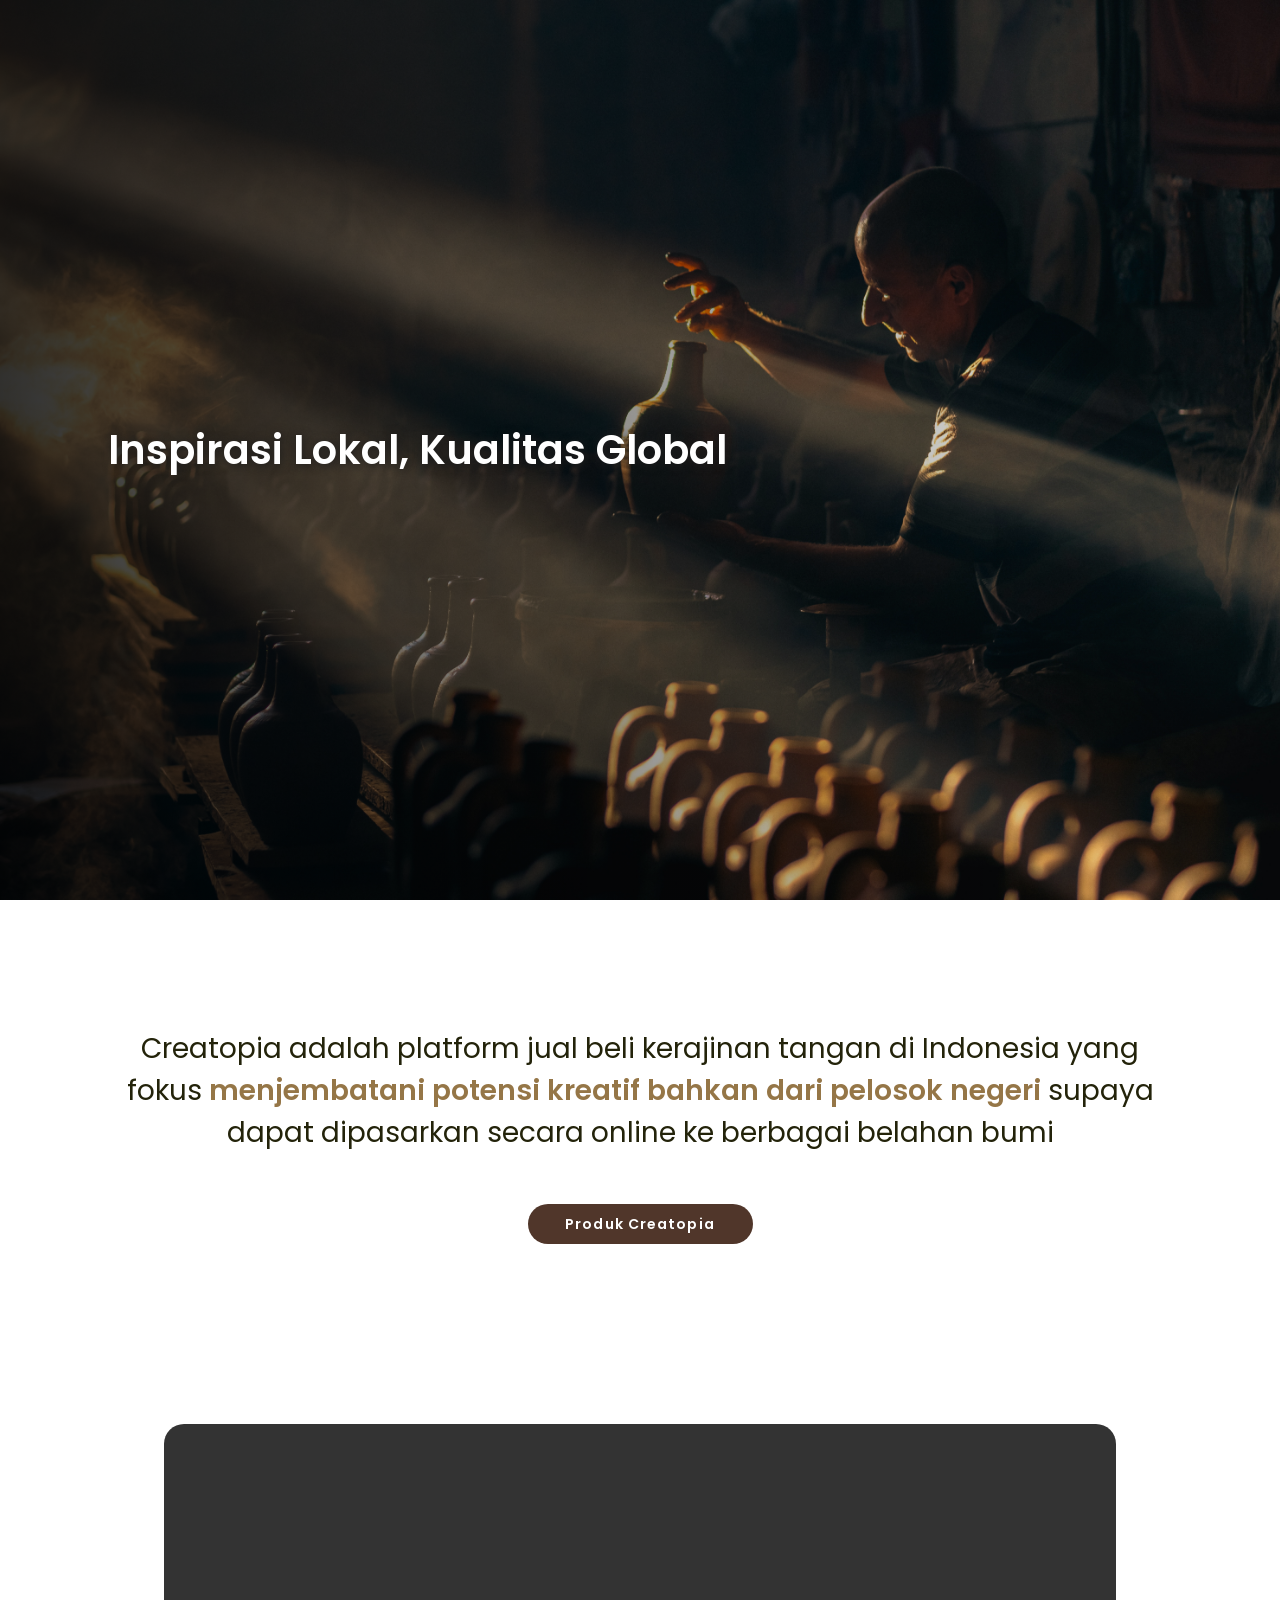
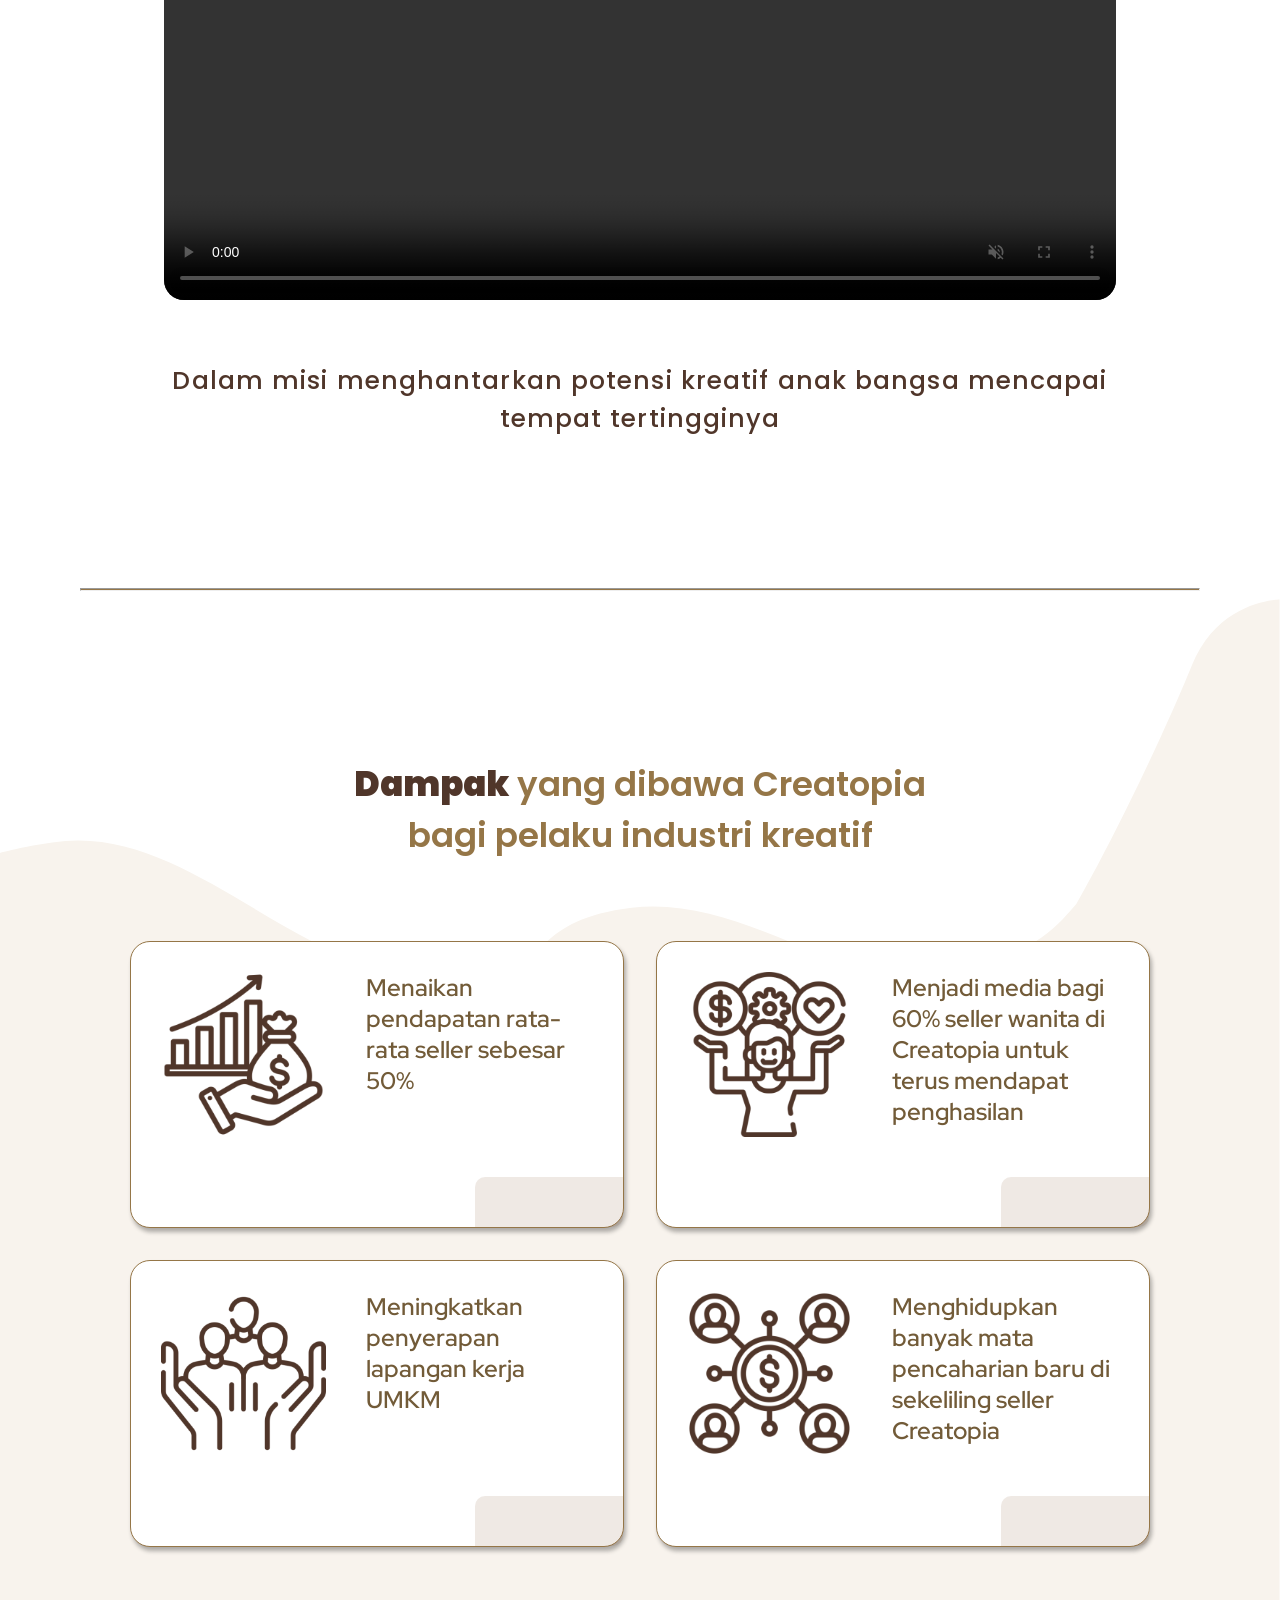
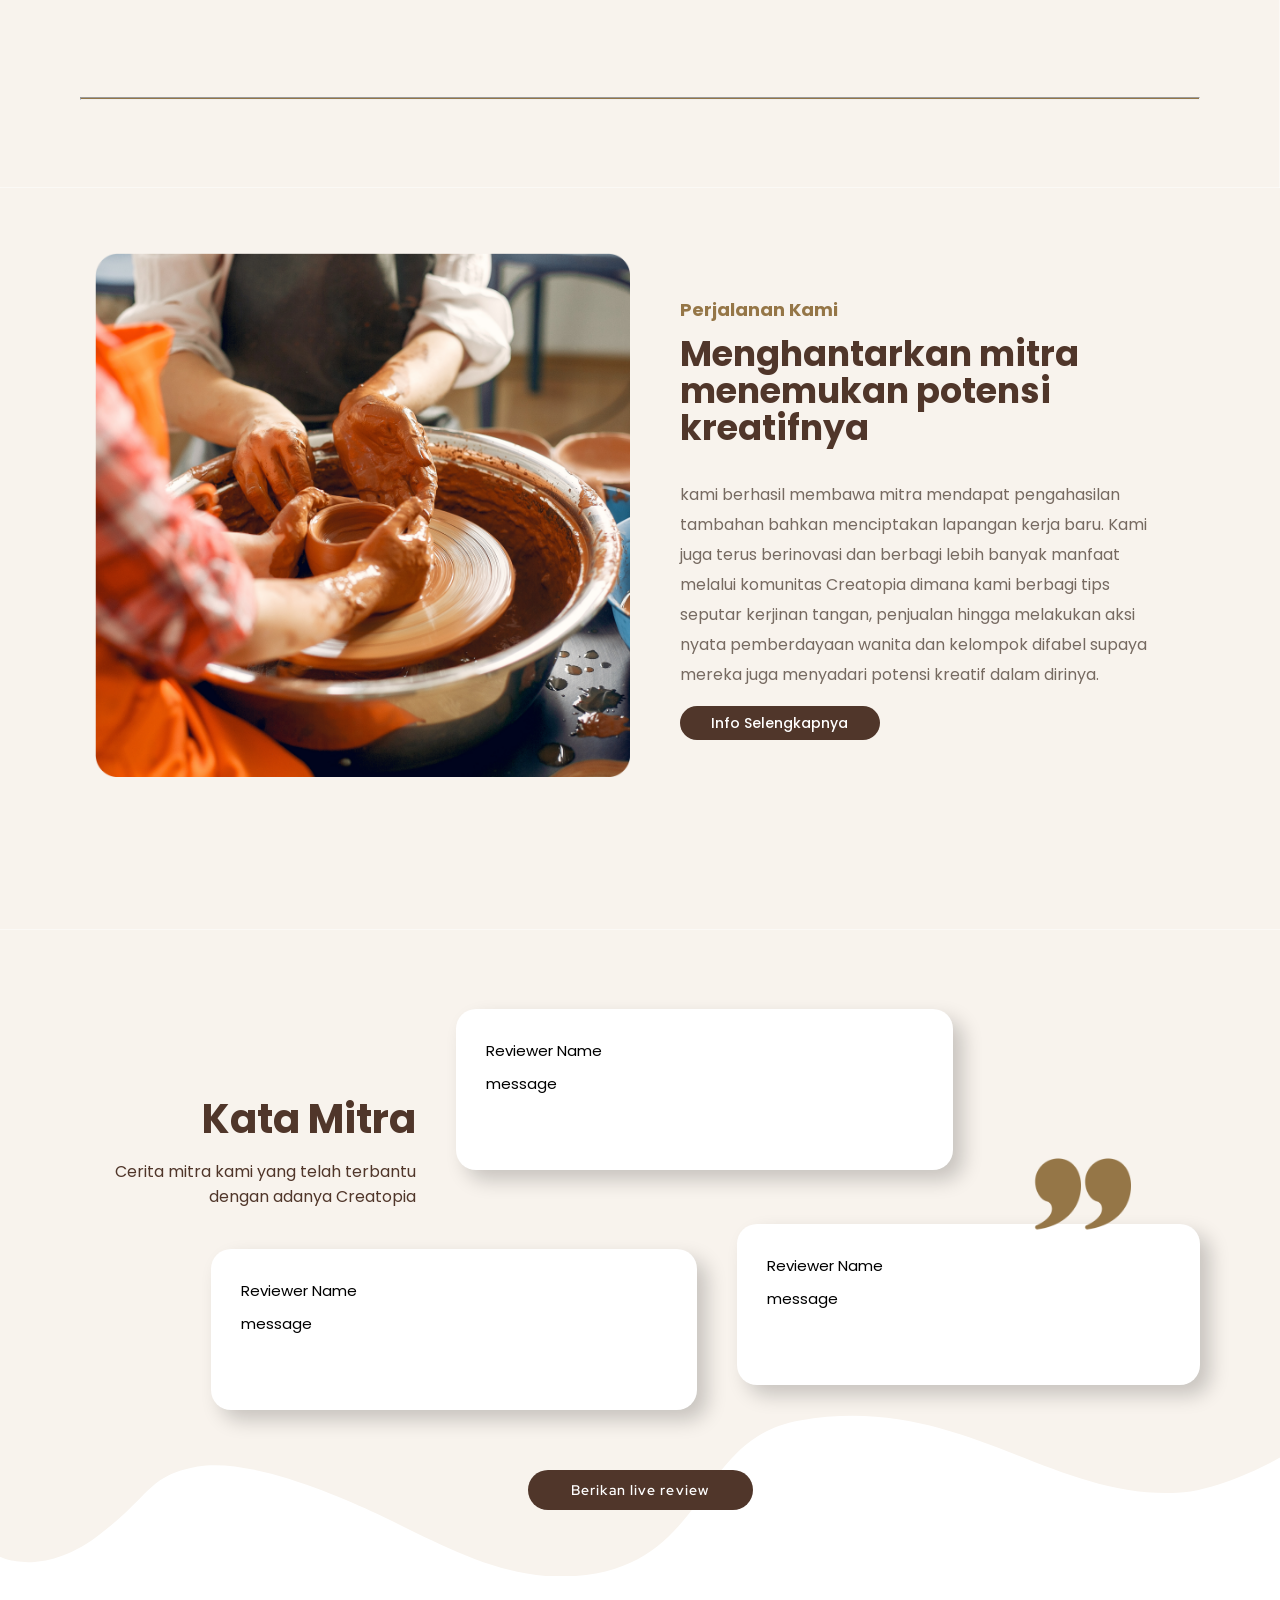
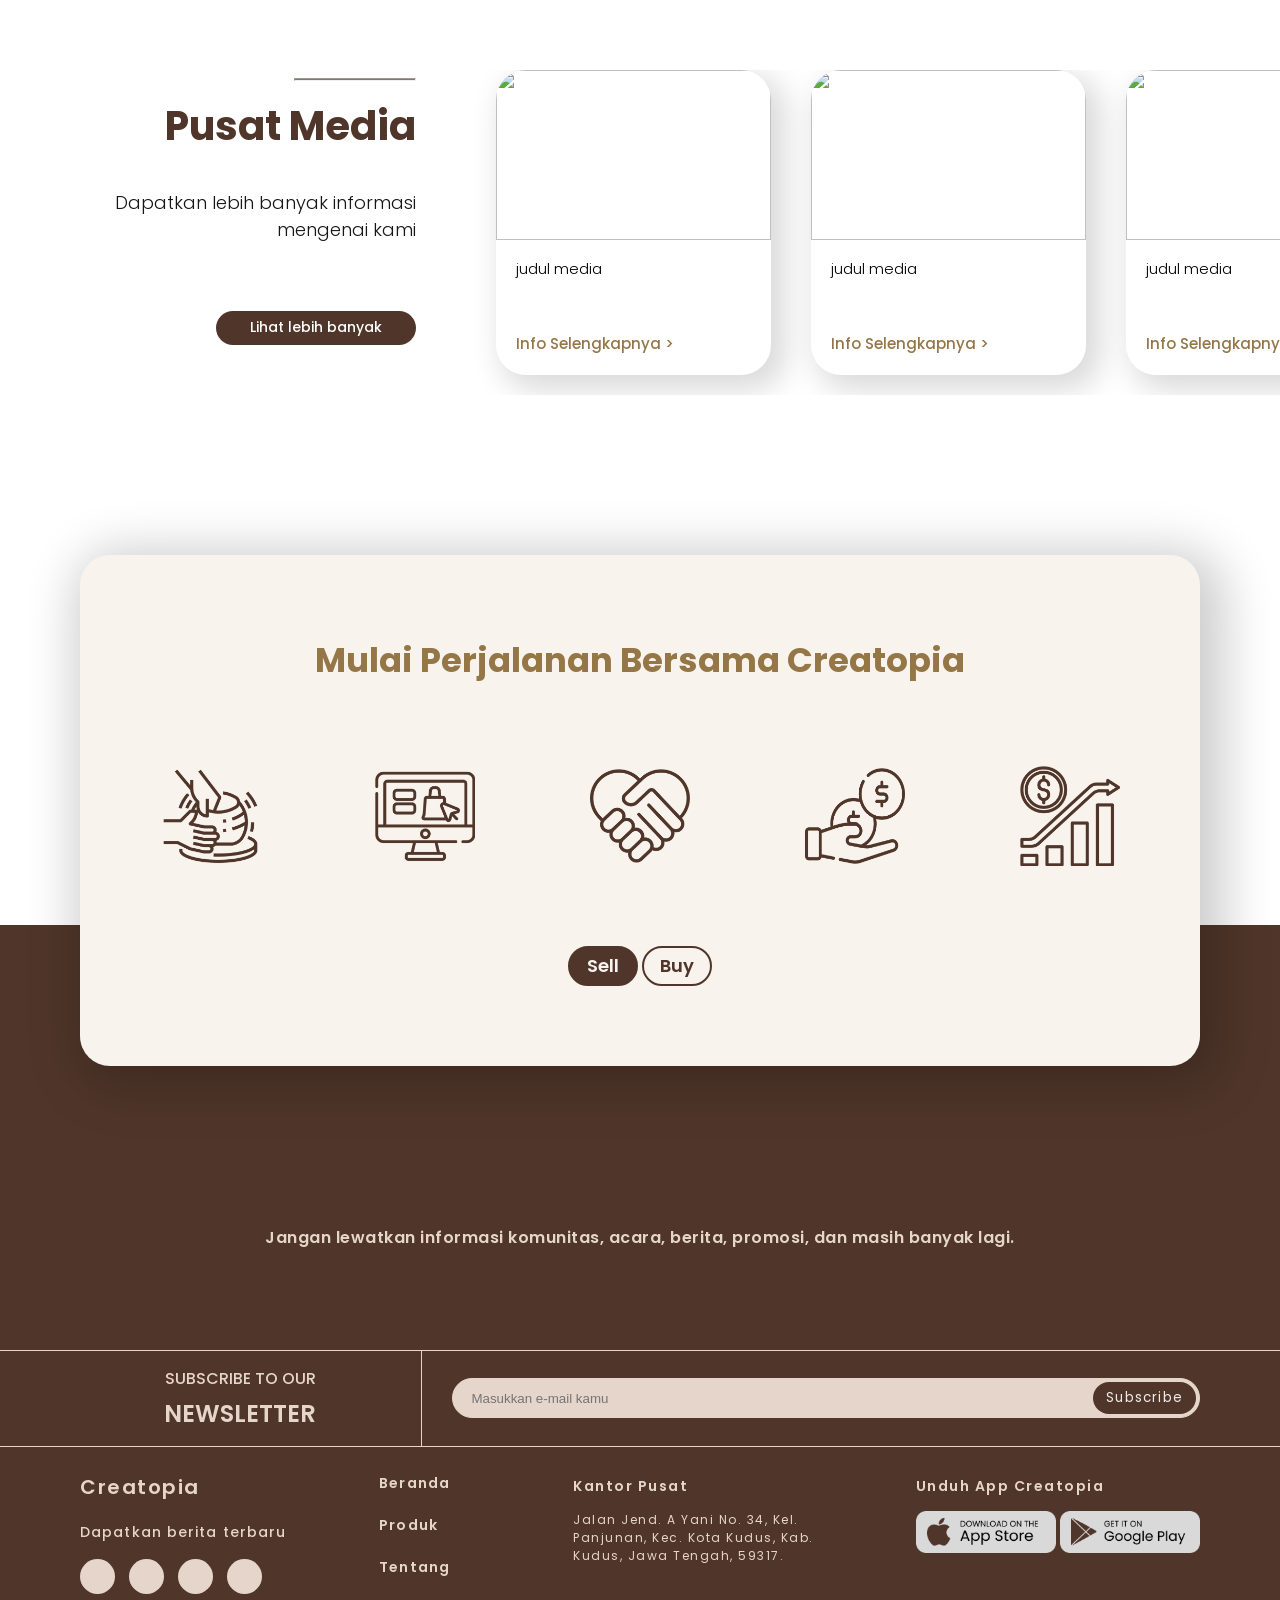
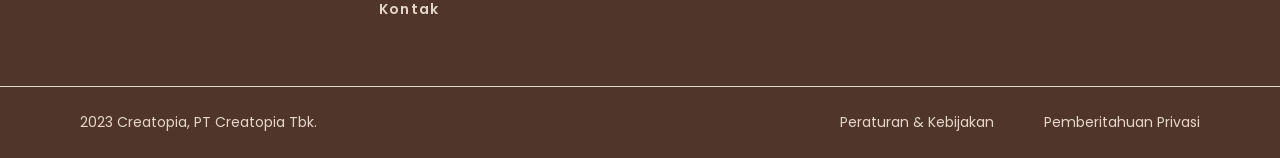
==== index.html @ fe2bbcdf "update responsive svg beranda" ====
<!DOCTYPE html>
<html>
    <head>
        <meta charset="UTF-8">
        <meta name="viewport" content="width=device-width, initial-scale=1.0">
        <title>Beranda - Company</title>
        <link rel="icon" href="img/logo judul.png">
        <link href='https://fonts.googleapis.com/css?family=Red Hat Display' rel='stylesheet'>
        <link href='https://fonts.googleapis.com/css?family=Poppins' rel='stylesheet'>
        <script src="https://kit.fontawesome.com/ae87e11e18.js" crossorigin="anonymous"></script>
        <link rel="stylesheet" href="css/index.css">
    </head>
    <body>
        <!-- HEADER/NAVBAR -->
        <header class="header">
            <div class="navcount">
                <nav class="navbar">
                    <div class="navbar-left">
                        <a class="logo">Creatopia</a>
                        <a href="javascript:void(0);" class="nav-icon" id="toggleButton">
                            <i class="fa fa-bars"></i>
                        </a>
                    </div>
                    <div class="navbar-right" id="navbarRight">
                        <a href="index.html" class="nav-active nav-first">Beranda</a>
                        <a href="produk.html" class="nav-link">Produk</a>
                        <a href="tentang.html" class="nav-link">Tentang Kami</a>
                        <a href="kontak.html" class="nav-link">Kontak</a>
                    </div>
                </nav>
            </div>
        </header>
        
        <main>
        <!-- SECTION 1 (GAMBAR COVER) -->
        <section class="container-beranda-s-1">
            <img class="gambar-beranda-s-1-1" src="img/buildingsss.png" alt="">
            <img class="gambar-beranda-s-1-2" src="img/pexels-sadi-gökpınar-18025831.jpg" alt="">
            <div class="container-beranda-s-1-1">
                <div class="isi-beranda-s-1">
                    <h1 class="slogan-b-s-1">Inspirasi Lokal, Kualitas Global</h1>
                </div>
                <a href="#section2" class="fa-solid fa-chevron-down"></a>
            </div>
        </section>

        <!-- SECTION 2 (INTRO COMPANY) -->
        <section class="container-beranda-s-2" id="section2">
            <div class="container-beranda-s-2-1">
                <div class="isi-beranda-s-2">
                    <p class="desc-b-s-2">Creatopia adalah platform jual beli kerajinan tangan di Indonesia yang fokus <span>menjembatani potensi kreatif bahkan dari pelosok negeri</span> supaya dapat dipasarkan secara online ke berbagai belahan bumi</p>
                    <a class="button-b-s-2" href="produk.html">Produk Creatopia</a>
                </div>
            </div>
        </section>

        <!-- SECTION 3 (VIDEO) -->
        <section class="container-beranda-s-3">
            <div class="container-beranda-s-3-1">
                <div class="isi-beranda-s-3">
                    <video width="100%" height="100%" loop muted controls autoplay="autoplay" class="video-b-s-3">
                        <source src="img/video-creatopia.mp4" type="video/mp4">
                    </video>
                    <p class="desc-b-s-3">Dalam misi menghantarkan potensi kreatif anak bangsa mencapai tempat tertingginya</p>
                    <hr>
                </div>
            </div>
        </section>

        <!-- SECTION 4 (DAMPAK COMPANY) -->
        <section class="container-beranda-s-4">
            <svg class="svg-bg-1" width="1441" height="1338" viewBox="0 0 1441 1338" fill="none" xmlns="http://www.w3.org/2000/svg">
                <path d="M87.1598 272C52.4306 272.256 6.10352e-05 285.821 6.10352e-05 285.821V698.5C6.10352e-05 698.5 8.68291e-05 1252.5 6.10352e-05 1338H711.16H1440.5V684V315V0.5C1440.5 0.5 1371.68 1.00011 1341.84 74.5001C1312 148 1256.59 264.698 1211.66 343.501C1184.66 374.505 1173.66 389.005 1077.66 426C981.66 462.996 847.16 331 711.16 347.5C575.16 364 631.66 438.5 485.16 428.5C338.66 418.5 223.16 271 87.1598 272Z" fill="#F8F3ED"/>
            </svg>
            <svg class="svg-bg-1-1" width="1441" height="2514" viewBox="0 0 1441 2514" fill="none" xmlns="http://www.w3.org/2000/svg">
                <path d="M87.1598 271.5C52.4306 271.756 0 285.321 0 285.321V698C0 698 2.57939e-05 2428 0 2513.5H711.16H1440.5V683.5V314.5V0C1440.5 0 1371.68 0.500114 1341.84 74.0001C1312 147.5 1256.59 264.198 1211.66 343.001C1184.66 374.005 1173.66 388.505 1077.66 425.5C981.66 462.496 847.16 330.5 711.16 347C575.16 363.5 631.66 438 485.16 428C338.66 418 223.16 270.5 87.1598 271.5Z" fill="#F8F3ED"/>
            </svg>
            <svg class="svg-bg-1-1" width="1441" height="4028" viewBox="0 0 1441 4028" fill="none" xmlns="http://www.w3.org/2000/svg">
                <path d="M87.1598 271.5C52.4306 271.756 0 285.321 0 285.321V698C0 698 2.57939e-05 3942.5 0 4028H711.16H1440.5V683.5V314.5V0C1440.5 0 1371.68 0.500114 1341.84 74.0001C1312 147.5 1256.59 264.198 1211.66 343.001C1184.66 374.005 1173.66 388.505 1077.66 425.5C981.66 462.496 847.16 330.5 711.16 347C575.16 363.5 631.66 438 485.16 428C338.66 418 223.16 270.5 87.1598 271.5Z" fill="#F8F3ED"/>
            </svg>
            <div class="container-beranda-s-4-1">
                <div class="isi-beranda-s-4">                        
                    <h2 class="judul-b-s-4"><span>Dampak</span> yang dibawa Creatopia <br>bagi pelaku industri kreatif</h2>
                    <div class="dampak-b-s-4">
                        <div class="dampak-b-s-4-1">
                            <div class="isi-dampak">
                                <img class="img-b-s-4" src="img/profit-growth 1.png" alt="">
                                <p class="desc-dampak">Menaikan pendapatan rata-rata seller sebesar 50%</p>
                            </div>
                            <div class="ornamen-b-s-4"></div>
                        </div>      
                        <div class="dampak-b-s-4-2">
                            <div class="isi-dampak">
                                <img class="img-b-s-4" src="img/work 1.png" alt="">
                                <p class="desc-dampak">Menjadi media bagi 60% seller wanita di Creatopia untuk terus mendapat penghasilan</p>
                            </div>
                            <div class="ornamen-b-s-4"></div>
                        </div> 
                        <div class="dampak-b-s-4-3">
                            <div class="isi-dampak">
                                <img class="img-b-s-4" src="img/support 1.png" alt="">
                                <p class="desc-dampak">Meningkatkan penyerapan lapangan kerja UMKM</p>
                            </div>
                            <div class="ornamen-b-s-4"></div>
                        </div>
                        <div class="dampak-b-s-4-4">
                            <div class="isi-dampak">
                                <img class="img-b-s-4" src="img/affiliate-marketing 1.png" alt="">
                                <p class="desc-dampak">Menghidupkan banyak mata pencaharian baru di sekeliling seller Creatopia</p>
                            </div>
                            <div class="ornamen-b-s-4"></div>
                        </div>                  
                    </div>
                    <hr>
                </div>
            </div>
        </section>

        <!-- SECTION 5 (PERJALANAN KAMI) -->
        <section class="container-beranda-s-5">
            <div class="container-beranda-s-5-1">
                <div class="isi-beranda-s-5">
                    <div class="img-b-s-5">
                        <img class="img-b-s-5-1" src="img/medium-shot-community-painting 4 (1).png" alt="">
                        <!-- <div class="ornamen-b-s-5"></div> -->
                    </div>
                    <div class="desc-b-s-5">
                        <h2 class="judul-b-s-5">Perjalanan Kami</h2>
                        <!-- <div class="garis-b-s-5"></div> -->
                        <p class="desc-b-s-5-1"><span>Menghantarkan mitra menemukan potensi kreatifnya</span><br><br>
                             kami berhasil membawa mitra mendapat pengahasilan tambahan bahkan menciptakan lapangan kerja baru.
                             Kami juga terus berinovasi dan berbagi lebih banyak manfaat melalui komunitas Creatopia dimana kami
                             berbagi tips seputar kerjinan tangan, penjualan hingga melakukan aksi nyata pemberdayaan wanita dan 
                             kelompok difabel supaya mereka juga menyadari potensi kreatif dalam dirinya.
                        </p>
                        <a class="button-b-s-5" href="tentang.html#perjalanan">Info Selengkapnya</a>
                    </div>
                </div>
            </div>
        </section>

        <!-- SECTION REVIEW -->
        <section class="container-beranda-review">
            <div  class="container-beranda-review-1">
                <div class="isi-beranda-review">
                    <div class="judul-and-review1">
                        <div class="judul-desc-review">
                            <h2 class="judul-review">Kata Mitra</h2>
                            <p class="desc-review">Cerita mitra kami yang telah terbantu dengan adanya Creatopia</p>
                        </div>
                        <div class="review1">
                            <p class="nama-review1">Reviewer Name</p>
                            <p class="desc-review1">message</p>
                        </div>
                    </div>
                    <div class="review2-and-review1">
                        <div class="review2">
                            <p class="nama-review2">Reviewer Name</p>
                            <p class="desc-review2">message</p>
                        </div>
                        <div class="review3">
                            <p class="nama-review3">Reviewer Name</p>
                            <p class="desc-review3">message</p>
                            <img class="petik-review" src="img/left 1.png" alt="">
                        </div>
                    </div>
                    <a class="button-b-s-review" href="review.html">Berikan live review</a>
                </div>                    
            </div>
            <svg class="svg-bg-2" width="1441" height="729" viewBox="0 0 1441 729" fill="none" xmlns="http://www.w3.org/2000/svg">
                <path d="M1441 0.5V595.092C1441 595.092 1375.66 632.267 1325.45 634.588C1179.57 641.331 1079.91 521.88 900.324 553.188C776.514 574.772 800.663 727.548 632.153 728.993C556.371 729.642 486.059 687.209 423.2 657.707C381.314 638.049 280.208 594.598 222.433 605.207C164.658 615.815 171.399 637.959 108.809 684.198C46.2198 730.438 0 706.836 0 706.836V0.5H1441Z" fill="#F8F3ED"/>
            </svg>
            <svg class="svg-bg-2-1" width="1441" width="1441" height="1677" viewBox="0 0 1441 1677" fill="none" xmlns="http://www.w3.org/2000/svg">
                <path d="M1441 0.5V1542.59C1441 1542.59 1375.66 1579.77 1325.45 1582.09C1179.57 1588.83 1079.91 1469.38 900.324 1500.69C776.514 1522.27 800.663 1675.05 632.153 1676.49C556.371 1677.14 486.059 1634.71 423.2 1605.21C381.314 1585.55 280.208 1542.1 222.433 1552.71C164.658 1563.32 171.399 1585.46 108.809 1631.7C46.2198 1677.94 0 1654.34 0 1654.34V0.5H1441Z" fill="#F8F3ED"/>
            </svg>
            <svg class="svg-bg-2-2" width="1441" height="2773" viewBox="0 0 1441 2773" fill="none" xmlns="http://www.w3.org/2000/svg">
                <path d="M1441 0.5V2639.09C1441 2639.09 1375.66 2676.27 1325.45 2678.59C1179.57 2685.33 1079.91 2565.88 900.324 2597.19C776.514 2618.77 800.663 2771.55 632.153 2772.99C556.371 2773.64 486.059 2731.21 423.2 2701.71C381.314 2682.05 280.208 2638.6 222.433 2649.21C164.658 2659.82 171.399 2681.96 108.809 2728.2C46.2198 2774.44 0 2750.84 0 2750.84V0.5H1441Z" fill="#F8F3ED"/>
            </svg>                
        </section>

        <!-- SECTION 6 (SIARAN PERS) -->
        <section class="container-beranda-s-6">
            <div class="container-beranda-s-6-1">
                <div class="isi-beranda-s-6">
                    <div class="judul-b-s-6">
                        <hr class="garis-media">
                        <h2 class="judul-b-s-6-1">Pusat Media</h2>
                        <p class="desc-b-s-6">Dapatkan lebih banyak informasi mengenai kami </p>
                        <button class="button-b-s-6" href="">Lihat lebih banyak</button>
                    </div>
                    <div class="news-b-s-6">
                        <div class="news-b-s-6-1">
                            <img class="img-news-b-s-6" src="" alt="">
                            <p class="judul-news-b-s-6">judul media</p>
                            <a class="button-b-s-6-1" href="">Info Selengkapnya  ></a>
                        </div>
                        <div class="news-b-s-6-1">
                            <img class="img-news-b-s-6" src="" alt="">
                            <p class="judul-news-b-s-6">judul media</p>
                            <a class="button-b-s-6-1" href="">Info Selengkapnya  ></a>
                        </div>
                        <div class="news-b-s-6-1">
                            <img class="img-news-b-s-6" src="img/" alt="">
                            <p class="judul-news-b-s-6">judul media</p>
                            <a class="button-b-s-6-1" href="">Info Selengkapnya  ></a>
                        </div>
                    </div>
                </div>
            </div>
        </section>

        <!-- SECTION 7 (PROSES) -->
        <section class="container-beranda-s-7">
            <div class="container-beranda-s-7-1">
                <div class="isi-beranda-s-7">
                    <h2 class="judul-b-s-7">Mulai Perjalanan Bersama Creatopia</h2>
                    <div class="img-b-s-7">
                        <img class="img-b-s-7-1" src="img/sewing 2.png" alt="">
                        <img class="img-b-s-7-1" src="img/target 2.png" alt="">
                        <img class="img-b-s-7-1" src="img/handshake (1) 2.png" alt="">
                        <img class="img-b-s-7-1" src="img/best-price 2.png" alt="">
                        <img class="img-b-s-7-1" src="img/salary 1.png" alt="">
                    </div>
                    <div class="button-b-s-7">
                        <input class="button-b-s-7-1" type="button" value="Sell">
                        <input class="button-b-s-7-2" type="button" value="Buy">
                    </div>
                </div>
            </div>
        </section>

        <!-- SECTION SETERUSNYA (NAMA CONTENT) -->

        <!-- FOOTER -->
        <footer class="footer">
            <section class="f-sec-0">
                <div class="f-newsletter">
                    <p class="title-newsletter">Jangan lewatkan informasi komunitas, acara, berita, promosi, dan masih banyak lagi.</p>
                    <div class="f-newsletter-icon">
                        <i class="icon-newsletter fa-solid fa-users-between-lines"></i>
                        <i class="icon-newsletter fa-regular fa-calendar"></i>
                        <i class="icon-newsletter fa-regular fa-newspaper"></i>
                        <i class="icon-newsletter fa-solid fa-percent"></i>
                    </div>
                    <div class="form-newsletter">
                        <div class="newsletter-box">
                            <p class="nesletter-isi-box1">SUBSCRIBE TO OUR</p>
                            <p class="nesletter-isi-box2">NEWSLETTER</p>
                        </div>
                        <div class="input-newsletter">
                            <form class="newsletter" id="formNewsLetter">
                                <input class="text-newsletter" type="text" id="emailNewsLetter" name="emailNewsLetter" placeholder=" Masukkan e-mail kamu" required="">
                                <input class="button-newsletter" type="submit" id="btnNewsLetter" value="Subscribe">
                            </form>
                        </div>
                    </div>
                </div>
            </section>
            <section class="f-sec-1">
                <div class="f-info">
                    <div class="f-info-con">
                        <p class="info-logo">Creatopia</p>
                        <p class="info-text">Dapatkan berita terbaru</p>
                        <ul class="sos-ul">
                            <li class="sos-li">
                                <div>
                                <a class="info-sos" href="https://facebook.com" target="_blank">
                                    <i class="fa-brands fa-facebook-f"></i>
                                </a>
                                </div>
                            </li>
                            <li class="sos-li">
                                <a class="info-sos" href="https://instagram.com" target="_blank">
                                    <i class="fa-brands fa-instagram"></i>
                                </a>
                            </li>
                            <li class="sos-li">
                                <a class="info-sos" href="https://x.com" target="_blank">
                                    <i class="fa-brands fa-x-twitter"></i>
                                </a>
                            </li>
                            <li class="sos-li">
                                <a class="info-sos" href="https://youtube.com" target="_blank">
                                    <i class="fa-brands fa-youtube"></i>
                                </a>
                            </li>
                        </ul>
                    </div>
                    <div class="f-info-con2">
                        <ul class="info-menu-list">
                            <li class="info-li">
                                <a class="info-menu" href="index.html">Beranda</a>
                            </li>
                            <li class="info-li2">
                                <a class="info-menu" href="produk.html">Produk</a>
                            </li>
                            <li class="info-li3">
                                <a class="info-menu" href="tentang.html">Tentang</a>
                            </li>
                            <li class="info-li4">
                                <a class="info-menu" href="kontak.html">Kontak</a>
                            </li>
                        </ul>
                    </div>
                    <div class="f-info-con3">
                        <p class="info-3-text">Kantor Pusat</p>
                        <p class="info-3-text2">Jalan Jend. A Yani No. 34,
                            Kel. Panjunan, Kec. Kota Kudus,
                            Kab. Kudus, Jawa Tengah, 59317.</p>
                    </div>
                    <div class="f-info-con4">
                        <p class="info-4-text">Unduh App Creatopia</p>
                        <a class="info-str" target="_blank" href="https://www.apple.com/id/app-store/">
                            <img class="as-store" src="img/appstore.png" alt="">
                        </a>
                        <a class="info-str" target="_blank" href="https://play.google.com/store/games?device=windows">
                            <img class="ps-store" src="img/playstore.png" alt="">
                        </a>
                    </div>
                </div>
            </section>
            <section class="f-sec-2">
                <div class="f-cpr">
                    <div class="f-cpr-con">
                        <div class="cpr">
                            2023 Creatopia, PT Creatopia Tbk.
                        </div>
                        <div class="tnc-plcy">
                            <a class="tnc" href="">Peraturan & Kebijakan</a>
                            <a class="plcy" href="">Pemberitahuan Privasi</a>
                        </div>
                    </div>
                </div>
            </section>
        </footer>
        </main>

        <!-- LINK JAVASCRIPT -->
        <script src="js/index.js"></script>
        <script src="js/header-footer.js"></script>
    </body>
</html>
---- css/index.css ----
@import url(https://fonts.googleapis.com/css?family=Poppins:100,100italic,200,200italic,300,300italic,regular,italic,500,500italic,600,600italic,700,700italic,800,800italic,900,900italic);

html {
    scroll-behavior: smooth;
}

body {
    margin: 0;
    overflow-x: hidden;
    font-family: 'Poppins';
}

/* -------- HEADER -------- */
.header {
    position: fixed;
    top: 0;
    left: 0;
    right: 0;
    background-color: transparent;
    border-radius: 0 0 25px 25px;
    transition-duration: 0.5s;
    z-index: 3;
}

.navcount {
    width: 100%;
    max-width: 1300px;
    margin: auto;
    position: relative;
}

.navbar {
    display: flex;
    align-items: center;
    justify-content: space-between;
    padding: 15px 80px;
}

.navbar-left {
    display: flex;
}
  
.logo {
    color: white;
    text-shadow: 1px 1px 3.5px black;
    font-weight: 600;
    font-size: 26px;
    letter-spacing: 1.5px;
}

.navbar-right{
    display: flex;
    gap: 60px;
    font-family: Verdana, Geneva, Tahoma, sans-serif;
}

.nav-link {
    color: white;
    text-shadow: 1px 1px 3.5px black;
    text-decoration: none;
    text-align: center;
    font-size: 18px;
    font-weight: 500;
    letter-spacing: 1.2px;
    border-bottom: 3px solid transparent;
    padding-top: 10px;
    padding-bottom: 10px;
}

.nav-active {
    color: white;
    border-bottom: 3px solid white;
    text-shadow: 1px 1px 3.5px black;
    text-decoration: none;
    text-align: center;
    font-size: 18px;
    font-weight: 500;
    letter-spacing: 1.2px;
    padding-top: 10px;
    padding-bottom: 10px;
}

.nav-link:hover {
    color: white;
    border-bottom: 3px solid white;
}

.nav-active:hover {
    color: white;
    border-bottom: 3px solid white;
}

.nav-icon {
    display: none;
    color: white;
}

@media screen and (max-width: 900px) {
    .navbar {
        display: block;
        padding-left: 0;
        padding-right: 0;
    }
    .logo {
        font-size: 21px;
        padding-left: 30px;
    }
    .navbar-left {
        display: flex;
        justify-content: space-between;
    }
    .nav-link,
    .nav-active {
        font-size: 17px;
        padding-left: 30px;
        padding-right: 30px;
    }
    .nav-first {
        margin-top: 20px;
    }
    .nav-active {
        background: linear-gradient(90deg, #e7c5ae 0%, #fcf5eb00 100%);
        border-top: 1px solid #895e3f;
        border-width: 1px;
    }
    .nav-icon {
        align-self: center;
        padding-right: 30px;
    }
    .navbar-right {
        display: block;
    }
}
@media screen and (max-width: 900px) {
    .navbar-right a{display: none;}
    .navbar-left a.nav-icon {
      float: right;
      display: block;
    }
}
@media screen and (max-width: 900px) {
  .navbar-right.responsive {position: relative;}
  .navbar-left.responsive .nav-icon {
    position: absolute;
    right: 0;
    top: 0;
  }
  .navbar-right.responsive a{
    float: none;
    display: block;
    text-align: left;
  }
}
@media screen and (max-width: 500px) {
    .logo {
        font-size: 18px;
        padding-left: 25px;
    }
    .nav-link,
    .nav-active {
        font-size: 16px;
        padding-left: 25px;
        padding-right: 25px;
    }
    .nav-active {
        background: linear-gradient(90deg, #e7c5ae 0%, #fcf5eb00 100%);
        border-top: 1px solid #895e3f;
        border-width: 1px;
    }
    .nav-icon {
        align-self: center;
        padding-right: 25px;
    }
}

/* -------- SECTION 1 -------- */
.container-beranda-s-1 {
    position: relative;
    z-index: 1;
    display: block;
    height: 100vh;
}
.gambar-beranda-s-1-1 {
    position: absolute;
    width: 100%;
    height: 100vh;
    object-fit: cover;
    transition: opacity 1s ease-in-out;
}
.gambar-beranda-s-1-2 {
    position: absolute;
    width: 100%;
    height: 100vh;
    object-fit: cover;
    transition: opacity 1s ease-in-out;
}

.container-beranda-s-1-1 {
    position: relative;
    background: linear-gradient(90deg, #000000ce 0%, #00000000 100%);
    display: flex;
    flex-direction: column;
    align-items: center;
    width: 100%;
    height: 100%;
    margin: auto;
}

.isi-beranda-s-1 {
    display: flex;
    flex-direction: column;
    width: 100%;
    height: 100%;
    background-color: transparent;
    text-align: center;
    justify-content: center;
}

.slogan-b-s-1 {
    text-align: left;
    font-size: 40px;
    font-weight: 600;
    padding-left: 12vh;
    color: white;
    text-shadow: 1px 1px 10px rgb(29, 29, 29);
}

.fa-chevron-down {
    position: absolute;
    bottom: 0;
    text-decoration: none;
    font-size: 30px;
    color: white;
    margin-bottom: 20px;
    text-shadow: 0 0 8px #9ad4d8;
    animation: appearDisappear 3s infinite;
}

@keyframes appearDisappear {
    0%, 100% {
        opacity: 0;
    }
    50% {
        opacity: 1;
    }
}

@media screen and (max-width: 800px) {
    .slogan-b-s-1 {
        text-align: left;
        font-size: 30px;
        font-weight: 600;
        padding-left: 6vh;
        color: white;
        text-shadow: 1px 1px 10px rgb(29, 29, 29);
    }
}
@media screen and (max-width: 600px) {
    .slogan-b-s-1 {
        text-align: left;
        font-size: 26px;
        font-weight: 600;
        padding-left: 4vh;
        color: white;
        text-shadow: 1px 1px 10px rgb(29, 29, 29);
    }
}
@media screen and (max-width:450px) {
    .slogan-b-s-1 {
        font-family: 'Red Hat Display';
        text-align: left;
        font-size: 26px;
        font-weight: 600;
        padding-left: 4vh;
        color: white;
        text-shadow: 1px 1px 10px rgb(29, 29, 29);
        padding-right: 30vh;
    }
}
@media screen and (max-width:500px) {
    .slogan-b-s-1 {
        font-family: 'Red Hat Display';
        text-align: left;
        font-size: 24px;
        font-weight: 600;
        padding-left: 4vh;
        color: white;
        text-shadow: 1px 1px 10px rgb(29, 29, 29);
        padding-right: 18vh;
    }
}
/* -------- SECTION 2 -------- */
.container-beranda-s-2 {
    background-color: transparent;
}

.container-beranda-s-2-1{
    position: relative;
    z-index: 1;
    background-color: transparent;
    display: flex;
    text-align: center;
    align-items: center;
    width: 100%;
    max-width: 1300px;
    margin: auto;
}

.isi-beranda-s-2 {
    display: flex;
    flex-direction: column;
    align-items: center;
    background-color: transparent;
    width: 100%;
    padding: 100px 80px;
}

.judul-b-s-2 {
    font-size: 38px;
    font-weight: 600;
    color: #23230a;
    margin-bottom: 50px;
}

.desc-b-s-2 {
    font-size: 28px;
    font-weight: 400;
    color: #23230a;
    margin-bottom: 50px;
    padding: 0px 30px;
}

.desc-b-s-2 span{
    font-size: 28px;
    font-weight: 600;
    color: #957647;
    margin-bottom: 50px;
}

.button-b-s-2 {
    display: flex;
    align-items: center;
    justify-content: center;
    text-decoration: none;
    width: 225px;
    height: 40px;
    background-color: #50362A;
    font-size: 14px;
    font-weight: 600;
    color: white;
    letter-spacing: 1.1px;
    border: none;
    border-radius: 25px;
    cursor: pointer;
}

.button-b-s-2:hover {
    background-color: #957647;
    border: 1px outset #957647;
    color: white;
    box-shadow: 2px 2px 4px rgba(0, 0, 0, 0.5);
}

@media screen and (max-width: 900px) {
    .isi-beranda-s-2 {
        padding: 50px;
    }
    .desc-b-s-2 {
        font-size: 22px;
    }
    .desc-b-s-2 span{
        font-size: 22px;
    }
}
@media screen and (max-width: 500px) {
    .isi-beranda-s-2 {
        padding: 20px;
    }
    .desc-b-s-2 {
        padding: 0;
        margin: 20px 0;
        font-size: 14px;
    }
    .desc-b-s-2 span{
        font-size: 14px;
    }
    .button-b-s-2 {
        width: 150px;
        height: 30px;
        font-size: 10px;
        font-weight: 300;
    }
}

/* -------- SECTION 3 -------- */
.container-beranda-s-3 {
    background-color: transparent;
}

.container-beranda-s-3-1 {
    position: relative;
    z-index: 1;
    background-color: transparent;
    display: flex;
    align-items: center;
    text-align: center;
    width: 100%;
    max-width: 1300px;
    margin: auto;
}

.isi-beranda-s-3 {
    background-color: transparent;
    width: 100%;
    padding: 80px;
}

.video-b-s-3 {
    max-width: 85%;
    height: auto;
    margin-bottom: 30px;
    border-radius: 20px;
}
.desc-b-s-3 {
    font-size: 25px;
    font-weight: 450;
    letter-spacing: 1.1px;
    color: #50362A;
    padding: 0 80px;
    margin-bottom: 80px;
}

.isi-beranda-s-3 hr{
    height: 0.8px;
    background-color: #957647;
    margin-top: 150px;
}

@media screen and (max-width: 900px) {
    .video-b-s-3 {
        min-width: 100%;
        height: auto;
    }
    .desc-b-s-3 {
        font-size: 22px;
        margin-bottom: 50px;
        padding: 0;
    }
    .isi-beranda-s-3 hr{
        margin-top: 80px;
    }
}

@media screen and (max-width: 500px) {
    .isi-beranda-s-3 {
        padding: 25px;
    }
    .desc-b-s-3 {
        font-size: 12px;
        margin-bottom: 20px;
    }
    .isi-beranda-s-3 hr{
        margin-top: 50px;
    }
}


/* -------- SECTION 4 -------- */
.container-beranda-s-4 {
    position: relative;
    background-color: white;
}

.container-beranda-s-4-1 {
    background-color: transparent;
    display: flex;
    align-items: center;
    text-align: center;
    width: 100%;
    max-width: 1300px;
    margin: auto;
}

.isi-beranda-s-4 {
    position: relative;
    background-color: transparent;
    width: 100%;
    padding: 80px;
}

.judul-b-s-4 {
    position: relative;
    font-family: 'Poppins';
    font-size: 34px;
    font-weight: 600;
    color: #957647;
    margin-bottom: 80px;
    margin-top: 0;
}

.judul-b-s-4 span{
    font-family: 'Poppins';
    font-size: 34px;
    font-weight: 900;
    color: #50362A;
    margin-bottom: 50px;
}

.dampak-b-s-4 {
    position: relative;
    display: grid;
    grid-template-columns: repeat(2, 1fr);
    gap: 2rem;
    padding: 0 50px;
}

.dampak-b-s-4-1,
.dampak-b-s-4-2,
.dampak-b-s-4-3,
.dampak-b-s-4-4 {
    display: flex;
    flex-direction: column;
    justify-content: space-between;
    border-radius: 20px;
    background-color: #FFFFFF;
    border: 1.5px solid #957647;
    box-shadow: 2px 4px 4px rgba(0, 0, 0, 0.3);
}

.isi-dampak {
    display: flex;
    gap: 40px;
}

.img-b-s-4 {
    max-width: 165px;
    height: auto;
    color: #895e3f;
    align-self: baseline;
    margin-left: 30px;
    margin-top: 30px;
}

.desc-dampak {
    font-family: 'Red Hat Display';
    font-size: 24px;
    font-weight: 600;
    color: #725B38;
    margin-bottom: 50px;
    text-align: left;
    margin-right: 30px;
    margin-top: 30px;
}

.ornamen-b-s-4 {
    width: 30%;
    height: 50px;
    background-color: #895e3f23;
    align-self: end;
    border-radius: 10px 0 10px 0;
}

.isi-beranda-s-4 hr{
    position: relative;
    height: 0.8px;
    background-color: #957647;
    margin-top: 150px;
}

.svg-bg-1 {
    display: block;
    position: absolute;
    bottom: 0;
    left: 0;
    width: 100%;
    height: auto;
    z-index: 0;
}
.svg-bg-1-1 {
    display: none;
}
.svg-bg-1-2 {
    display: none;
}


@media screen and (max-width: 1130px) {
    .isi-dampak {
        flex-direction: column;
    }
    .desc-dampak {
        margin: 0 30px;
    }
}
@media screen and (max-width: 900px) {
    .svg-bg-1 {
        display: none;
    }
    .svg-bg-1-1 {
        display: block;
        position: absolute;
        bottom: 0;
        left: 0;
        width: 100%;
        height: auto;
        z-index: 0;
    }
    .svg-bg-1-2 {
        display: none;
    }
    .isi-beranda-s-4 {
        padding: 40px;
    }
    .judul-b-s-4 {
        font-size: 28px;
    }
    .judul-b-s-4 span{
        font-size: 28px;
    }
    .dampak-b-s-4 {
        grid-template-columns: repeat(1, 1fr);
        padding: 0;
    }
    .isi-dampak {
        flex-direction: row;
        gap: 20px;
    }
    .desc-dampak {
        margin-right: 30px;
        margin-bottom: 30px;
        margin-top: 30px;
    }
    .img-b-s-4 {
        max-width: 130px;
    }
}
@media screen and (max-width: 500px) {
    .svg-bg-1 {
        display: none;
    }
    .svg-bg-1-1 {
        display: none;
    }
    .svg-bg-1-2 {
        display: block;
        position: absolute;
        bottom: 0;
        left: 0;
        width: 100%;
        height: auto;
        z-index: 0;
    }
    .isi-beranda-s-4 {
        padding: 25px;
    }
    .judul-b-s-4 {
        font-size: 18px;
        margin-bottom: 40px;
    }
    .judul-b-s-4 span{
        font-size: 18px;
    }
    .isi-dampak {
        gap: 0;
    }
    .img-b-s-4 {
        max-width: 80px;
    }
    .desc-dampak {
        font-size: 16px;
    }
    .isi-beranda-s-4 hr{
        margin-top: 80px;
    }
}

/* -------- SECTION 5 -------- */
.container-beranda-s-5 {
    background-color: #F8F3ED;
}

.container-beranda-s-5-1 {
    background-color: transparent;
    display: flex;
    align-items: center;
    text-align: center;
    width: 100%;
    max-width: 1300px;
    margin: auto;
}

.isi-beranda-s-5 {
    display: flex;
    background-color: transparent;
    width: 100%;
    padding: 30px;
    gap: 35px;
    border-radius: 20px;
    margin-left: 80px;
    margin-right: 80px;
    padding: 50px 0;
    padding-right: 30px;
    margin-bottom: 80px;
}

.img-b-s-5 {
    position: relative;
    max-width: 55%;
    height: auto;
    padding: 15px;
    align-self: center;
}

.img-b-s-5-1 {
    max-width: 100%;
    height: auto;
    border-radius: 12px;
}

.ornamen-b-s-5 {
    position: absolute;
    border: 2px solid #e7c5ae;
    border-radius: 12px;
    width: 90%;
    height: 80%;
    top: 0;
    right: 0;
}

.desc-b-s-5 {
    max-width: 45%;
    height: auto;
    text-align: left;
    align-self: center;
}

.garis-b-s-5 {
    border-top: 5px solid #e7c5ae;
    align-self: center;
    width: 15%;
    margin-right: 20px;
}

.judul-b-s-5 {
    display: flex;
    font-family: 'Poppins';
    font-size: 18px;
    font-weight: 700;
    margin-top: 0;
    color: #957647;
}

.desc-b-s-5-1{
    font-family: 'Poppins';
    font-size: 16px;
    font-weight: 400;
    color: #766a61;
    line-height: 30px;
}

.desc-b-s-5-1 span{
    font-family: 'Poppins';
    font-size: 35px;
    font-weight: 700;
    color: #50362A;
}

.button-b-s-5 {
    display: flex;
    align-items: center;
    justify-content: center;
    text-decoration: none;
    background-color: #50362A;
    font-family: 'Poppins';
    font-size: 14px;
    font-weight: 500;
    color: white;
    border-radius: 25px;
    border: none;
    width: 200px;
    height: 34px;
    cursor: pointer;
}

.button-b-s-5:hover {
    box-shadow: 1px 2px 3px rgb(0, 0, 0, 0.5);
}

@media screen and (max-width: 900px) {
    .isi-beranda-s-5 {
        flex-direction: column;
        align-items: center;
        margin: 0 50px;
        padding-right: 0;
    }
    .img-b-s-5 {
        max-width: 85%;
    }
    .judul-b-s-5 {
        display: flex;
        font-size: 24px;
    }
    .desc-b-s-5 {
        max-width: 85%;
        text-align: left;
    }
    .desc-b-s-5-1 {
        font-size: 16px;
    }
    .desc-b-s-5-1 span{
        font-size: 30px;
    }
    .button-b-s-5 {
        font-size: 14px;
    }
}
@media screen and (max-width: 500px) {
    .isi-beranda-s-5 {
        margin: 0;
        gap: 10px;
        padding-top: 20px;
    }
    .img-b-s-5 {
        max-width: 80%;
    }
    .judul-b-s-5 {
        font-size: 18px;
    }
    .desc-b-s-5 {
        max-width: 85%;
        text-align: left;
    }
    .desc-b-s-5-1 {
        font-size: 14px;
    }
    .desc-b-s-5-1 span{
        font-size: 24px;
    }
    .button-b-s-5 {
        font-size: 11px;
        width: 150px;
        height: 30px;
    }
}

/* -------- SECTION REVIEW -------- */

.container-beranda-review {
    position: relative;
    background-color: white;
}

.container-beranda-review-1 {
    position: relative;
    background-color: transparent;
    display: flex;
    align-items: center;
    text-align: center;
    width: 100%;
    max-width: 1300px;
    margin: auto;
    z-index: 1;
}

.svg-bg-2 {
    position: absolute;
    top: 0;
    left: 0;
    width: 100%;
    height: auto;
    z-index: 0;
}
.svg-bg-2-1 {
    display: none;
}
.svg-bg-2-2 {
    display: none;
}

.isi-beranda-review {
    position: relative;
    display: flex;
    flex-direction: column;
    background-color: transparent;
    width: 100%;
    padding: 80px;
}

.judul-and-review1 {
    display: flex;
    gap: 40px;
    background-color: transparent;
}

.review2-and-review1 {
    display: flex;
    gap: 40px;
    background-color: transparent;
    justify-content: right;
}

.judul-desc-review {
    border-radius: 20px;
    width: 30%;
    text-align: right;
    padding-top: 80px;
}
.review1 {
    background-color: #FFFFFF;
    border-radius: 20px;
    width: 39%;
    height: fit-content;
    text-align: left;
    padding: 30px;
    padding-bottom: 75px;
    box-shadow: 10px 10px 20px rgb(0, 0, 0, 0.2);
}
.review2 {
    background-color: #FFFFFF;
    border-radius: 20px;
    width: 38%;
    height: fit-content;
    text-align: left;
    padding: 30px;
    padding-bottom: 75px;
    margin-top: 40px;
    box-shadow: 10px 10px 20px rgb(0, 0, 0, 0.2);
}
.review3 {
    position: relative;
    background-color: #FFFFFF;
    border-radius: 20px;
    width: 36%;
    height: fit-content;
    text-align: left;
    padding: 30px;
    padding-bottom: 75px;
    margin-top: 15px;
    box-shadow: 10px 10px 20px rgb(0, 0, 0, 0.2);
}
.judul-review {
    font-family: 'Poppins';
    font-size: 40px;
    font-weight: 700;
    color: #50362A;
    margin: 0;
}.desc-review {
    font-family: 'Poppins';
    font-size: 16px;
    color: #50362A;
    margin: 0;
    margin-top: 10px;
}.nama-review1 {
    font-family: 'Poppins';
    font-size: 15px;
    margin: 0;
}.desc-review1 {
    font-family: 'Poppins';
    font-size: 15px;
    margin: 0;
    margin-top: 10px;
}.nama-review2 {
    font-family: 'Poppins';
    font-size: 15px;
    margin: 0;
}.desc-review2 {
    font-family: 'Poppins';
    font-size: 15px;
    margin: 0;
    margin-top: 10px;
}.nama-review3 {
    font-family: 'Poppins';
    font-size: 15px;
    margin: 0;
}.desc-review3 {
    font-family: 'Poppins';
    font-size: 15px;
    margin: 0;
    margin-top: 10px;
}
.petik-review {
    position: absolute;
    bottom: 0;
    right: 0;
    width: 100px;
    margin-right: 15%;
    margin-bottom: 30%;
}

.button-b-s-review {
    display: flex;
    align-self: center;
    align-items: center;
    justify-content: center;
    text-decoration: none;
    margin-top: 60px;
    width: 225px;
    height: 40px;
    background-color: #50362A;
    font-family: 'Red Hat Display';
    font-size: 14px;
    font-weight: 600;
    color: white;
    letter-spacing: 1.1px;
    border: none;
    border-radius: 25px;
    cursor: pointer;
}


.button-b-s-review:hover {
    color: white;
    box-shadow: 2px 2px 4px rgba(0, 0, 0, 0.5);
}

@media screen and (max-width: 900px) {
    .svg-bg-2 {
        display: none;
    }
    .svg-bg-2-1 {
        display: block;
        position: absolute;
        top: 0;
        left: 0;
        width: 100%;
        height: auto;
        z-index: 0;
    }
    .svg-bg-2-2 {
        display: none;
    }
    .isi-beranda-review {
        padding: 50px;
    }
    .judul-and-review1 {
        flex-direction: column;
    }
    .judul-review {
        font-size: 34px;
    }
    .desc-review {
        font-size: 18px;
    }
    .review2-and-review1 {
        flex-direction: column;
    }
    .judul-desc-review {
        width: 100%;
        padding-top: 50px;
    }
    .review1 {
        border: 1px solid #93846d;
        border-radius: 15px;
        width: 70%;
    }
    .review2 {
        align-self: end;
        text-align: right;
        border: 1px solid #93846d;
        border-radius: 15px;
        width: 70%;
    }
    .review3 {
        border: 1px solid #93846d;
        border-radius: 15px;
        width: 70%;
    }
    .nama-review1, .desc-review1, .nama-review2, .desc-review2, .nama-review3, .desc-review3 {
        font-size: 15px;
    }
    .petik-review {
        width: 70px;
        margin-right: 10%;
        margin-bottom: 25%;
    }
}

@media screen and (max-width: 500px) {
    .svg-bg-2 {
        display: none;
    }
    .svg-bg-2-1 {
        display: none;
    }
    .svg-bg-2-2 {
        display: block;
        position: absolute;
        top: 0;
        left: 0;
        width: 100%;
        height: auto;
        z-index: 0;
    }
    .isi-beranda-review {
        padding: 25px;
    }
    .judul-review {
        font-size: 30px;
    }
    .desc-review {
        font-size: 14px;
    }
    .review1 {
        border: 1px solid #93846d;
        border-radius: 15px;
        width: 70%;
        padding: 10px;
        padding-bottom: 50px;
    }
    .review2 {
        align-self: end;
        text-align: right;
        border: 1px solid #93846d;
        border-radius: 15px;
        width: 70%;
        padding: 10px;
        padding-bottom: 50px;
    }
    .review3 {
        border: 1px solid #93846d;
        border-radius: 15px;
        width: 70%;
        padding: 10px;
        padding-bottom: 50px;
    }
    .nama-review1, .desc-review1, .nama-review2, .desc-review2, .nama-review3, .desc-review3 {
        font-size: 12px;
    }
    .petik-review {
        width: 60px;
        margin-right: 10%;
        margin-bottom: 35%;
    }
    .button-b-s-review {
        width: 160px;
        height: 30px;
        font-size: 11px;
        font-weight: 400;
    }
}

/* -------- SECTION 6 -------- */
.container-beranda-s-6 {
    background-color: white;
}

.container-beranda-s-6-1 {
    position: relative;
    z-index: 1;
    background-color: transparent;
    display: flex;
    align-items: center;
    text-align: center;
    width: 100%;
    max-width: 1300px;
    margin: auto;
}

.isi-beranda-s-6 {
    display: flex;
    align-self: baseline;
    background-color: transparent;
    width: 100%;
    padding: 80px;
    padding-right: 0;
    overflow: hidden;
}

.judul-b-s-6 {
    text-align: right;
    width: 30%;
    align-self: center;
}

.garis-media {
    display: inline-flex;
    width: 120px;
    height: 1px;
    background-color: #957647;
}

.judul-b-s-6-1 {
    font-family: 'Poppins';
    font-size: 40px;
    font-weight: 700;
    color: #50362A;
    margin-top: 0;
}

.desc-b-s-6 {
    display: flex;
    font-family: 'Poppins';
    font-size: 18px;
    font-weight: 300;
    color: #151515;
}

.button-b-s-6 {
    background-color: #50362A;
    font-family: 'Poppins';
    font-size: 14px;
    font-weight: 500;
    color: white;
    border-radius: 25px;
    border: none;
    width: 200px;
    height: 34px;
    cursor: pointer;
    margin-top: 50px;
    margin-bottom: 50px;
}

.button-b-s-6:hover {
    box-shadow: 1px 2px 3px rgb(0, 0, 0, 0.5);
}

.news-b-s-6 {
    margin-left: 40px;
    display: flex;
    gap: 40px;
    overflow-x: scroll;
    overflow-y: hidden;
    white-space: nowrap;
    padding-bottom: 20px;
    padding-left: 40px;
    width: 70%;
}

.news-b-s-6::-webkit-scrollbar-track
{
	-webkit-box-shadow: inset 0 0 6px rgba(0,0,0,0.3);
	background-color: #F5F5F5;
	border-radius: 10px;
}

.news-b-s-6::-webkit-scrollbar
{
	width: 6px;
	background-color: #F5F5F5;
}

.news-b-s-6::-webkit-scrollbar-thumb
{
	border-radius: 10px;
    background-color: #50362A;
}

.news-b-s-6-1 {
    position: relative;
    background-color: white;
    width: 100%;
    height: 100%;
    text-align: left;
    white-space: normal;
    border-radius: 30px;
    box-shadow: 10px 10px 30px 5px rgb(0, 0, 0, 0.15);
}

.img-news-b-s-6 {
    width: 275px;
    height: 170px;
    border-radius: 30px 30px 0 0;
}

.ornamen-news-b-s-6 {
    /* position: absolute; */
    bottom: 0;
    left: 0;
    width: 100%;
    height: 100px;
    background: linear-gradient(0deg, #000000 0%, #000000aa 50%, #00000000 100%);
    border-radius: 0 0 15px 15px;
}

/* .judul-news-b-s-6 {
    position: absolute;
    display: -webkit-box;
    overflow: hidden;
    text-overflow: ellipsis;
    -webkit-line-clamp: 2;
    -webkit-box-orient: vertical;
    font-family: 'Red Hat Display';
    font-size: 18px;
    font-weight: 600;
    color: #f1ece7;
    bottom: 0;
    margin-bottom: 35px;
    padding-left: 15px;
    padding-right: 15px;
} */
.judul-news-b-s-6 {
    font-family: 'Poppins';
    font-size: 15px;
    font-weight: 300;
    color: #000000;
    margin: 10px 20px;
    padding-bottom: 70px;
}
/* 
.judul-news-b-s-6:hover {
    -webkit-line-clamp: 4;
    background: linear-gradient(0deg, #00000000 0, #00000079 100%);
} */

/* .button-b-s-6-1 {
    position: absolute;
    text-decoration: none;
    font-family: 'Red Hat Display';
    font-size: 12px;
    font-weight: 500;
    color: #e8a273;
    margin-top: 50px;
    bottom: 0;
    left: 0;
    margin-bottom: 15px;
    margin-left: 15px;
} */
.button-b-s-6-1 {
    position: absolute;
    bottom: 0;
    text-decoration: none;
    font-family: 'Poppins';
    font-size: 15px;
    font-weight: 500;
    color: #957647;
    margin: 20px;
}

@media screen and (max-width: 900px) {
    .isi-beranda-s-6 {
        padding: 50px 0 50px 50px;
    }
    .judul-b-s-6-1 {
        font-size: 28px;
        margin-top: 0;
    }
    .desc-b-s-6 {
        font-size: 14px;
    }
    .button-b-s-6 {
        font-size: 11px;
        font-weight: 400;
        width: 150px;
        height: 30px;
    }
    .news-b-s-6 {
        gap: 20px;
        padding-left: 0;
    }
    .img-news-b-s-6 {
        width: 230px;
        height: 140px;
    }
    .judul-news-b-s-6 {
        font-size: 14px;
    }
}
@media screen and (max-width: 500px) {
    .isi-beranda-s-6 {
        flex-direction: column;
        padding: 80px 0 80px 20px;
    }
    .judul-b-s-6 {
        align-self: end;
        width: 80%;
        padding-right: 25px;
    }
    .judul-b-s-6-1 {
        font-size: 24px;
    }
    .desc-b-s-6 {
        font-size: 14px;
        justify-content: end;
    }
    .button-b-s-6 {
        font-size: 10px;
        font-weight: 400;
        width: 125px;
        height: 28px;
        margin-top: 20px;
    }
    .news-b-s-6 {
        gap: 20px;
        width: 100%;
        margin-left: 0;
    }
    .news-b-s-6-1 {
        height: auto;
        border-radius: 15px;
    }
    .img-news-b-s-6 {
        width: 200px;
        height: 120px;
        border-radius: 15px 15px 0 0;
    }
    .judul-news-b-s-6 {
        font-size: 13px;
        padding-bottom: 40px;
        margin: 10px;
    }
    .button-b-s-6-1 {
        font-size: 11px;
        margin: 20px 10px;
    }
}


/* -------- SECTION 7 -------- */
.container-beranda-s-7 {
    background-color: transparent;
}

.container-beranda-s-7-1 {
    position: relative;
    z-index: 2;
    background-color: transparent;
    display: flex;
    align-items: center;
    text-align: center;
    width: 100%;
    height: 450px;
    max-width: 1300px;
    margin: auto;
}

.isi-beranda-s-7 {
    align-self: baseline;
    background-color: #F8F3ED;
    box-shadow: 10px 10px 50px 15px rgb(0, 0, 0, 0.2);
    border-radius: 30px;
    width: 100%;
    padding: 80px;
    margin: 80px;
}

.judul-b-s-7 {
    font-family: 'Poppins';
    font-size: 34px;
    font-weight: 700;
    color: #957647;
    margin-top: 0;
}

.img-b-s-7 {
    display: flex;
    justify-content: space-between;
    margin-top: 80px;
    margin-bottom: 80px;
    border-radius: 15px;
}

.img-b-s-7-1 {
    width: 100px;
    height: auto;
}

.button-b-s-7-1 {
    background-color: #50362A;
    width: 70px;
    height: 40px;
    font-family: 'Poppins';
    font-size: 18px;
    font-weight: 600;
    color: #F6F4F0;
    border: 2px solid #50362A;
    border-radius: 20px;
    cursor: pointer;
    transition: width 0.3s ease-in-out;
}

.button-b-s-7-2 {
    background-color: #F8F3ED;
    width: 70px;
    height: 40px;
    font-family: 'Poppins';
    font-size: 18px;
    font-weight: 600;
    color: #50362A;
    border: 2px solid #50362A;
    border-radius: 20px;
    cursor: pointer;
    transition: width 0.3s ease-in-out;
}

@media screen and (max-width: 900px) {
    .container-beranda-s-7-1 {
        height: 250px;
    }
    .isi-beranda-s-7 {
        padding: 60px;
        margin: 30px;
    }
    .judul-b-s-7 {
        font-size: 20px;
    }
    .img-b-s-7 {
        margin: 60px 0;
        align-items: center;
        gap: 20px;
    }
    .img-b-s-7-1 {
        width: 65px;
    }.button-b-s-7-1 {
        width: 60px;
        height: 30px;
        font-size: 14px;
        font-weight: 500;
    }
    .button-b-s-7-2 {
        width: 60px;
        height: 30px;
        font-size: 14px;
        font-weight: 500;
    }
}
@media screen and (max-width: 500px) {
    .container-beranda-s-7-1 {
        height: 450px;
    }
    .isi-beranda-s-7 {
        padding: 40px;
        margin: 40px;
    }
    .judul-b-s-7 {
        font-size: 20px;
    }
    .img-b-s-7 {
        flex-direction: column;
        margin: 40px 0;
        align-items: center;
        gap: 20px;
    }
    .img-b-s-7-1 {
        width: 65px;
    }.button-b-s-7-1 {
        width: 60px;
        height: 30px;
        font-size: 14px;
        font-weight: 500;
    }
    .button-b-s-7-2 {
        width: 60px;
        height: 30px;
        font-size: 14px;
        font-weight: 500;
    }
}
  
/* -------- FOOTER -------- */
.footer {
    position: relative;
    z-index: 1;
    background-color: white;
}

.f-sec-0 {
    background-color: #50362A;
}

.f-newsletter {
    display: block;
    background-color: transparent;
    width: 100%;
    max-width: 1300px;
    margin: auto;
}

.f-newsletter-icon {
    display: flex;
    padding-left: 80px;
    padding-right: 80px;
    justify-content: center;
    gap: 100px;
    margin-top: 50px;
    margin-bottom: 50px;
}

.icon-newsletter {
    font-size: 50px;
    color: #e6d5ca;
    /* text-shadow: 3px 3px 1px #f1ece7; */
}

.title-newsletter {
    font-family: 'Poppins';
    font-size: 16px;
    font-weight: 600;
    text-align: center;
    color: #e6d5ca;
    padding-top: 300px;
    letter-spacing: 0.5px;
    margin: 0;
}

.form-newsletter {
    display: flex;
    justify-content: space-between;
    border-top: 1px solid #e6d5ca;
}

.newsletter-box {
    display: block;
    width: 30%;
    text-align: center;
    padding-right: 20px;
    padding-left: 80px;
    border-right: 1px solid #e6d5ca;
}

.nesletter-isi-box1 {
    font-family: 'Poppins';
    font-size: 16px;
    font-weight: 500;
    color: #e6d5ca;
    margin-top: 15px;
    margin-bottom: 5px;
}

.nesletter-isi-box2 {
    font-family: 'Poppins';
    font-size: 24px;
    font-weight: 600;
    color: #e6d5ca;
    margin-top: 5px;
    margin-bottom: 15px;
}

.input-newsletter {
    width: 70%;
    align-self: center;
    padding-left: 30px;
    padding-right: 80px;
}

.newsletter {
    display: flex;
    justify-content: space-between;
    padding: 3px;
    border: 1px solid #e6d5ca;
    border-radius: 20px;
    background-color: #e6d5ca;
}
.text-newsletter {
    width: 100%;
    height: 30px;
    border-radius: 20px 0 0 20px;
    border-width: 0;
    background-color: #e6d5ca;
    margin-left: 10px;
}
.button-newsletter {
    width: 120px;
    background-color: #50362A;
    border: none;
    font-family: 'Poppins';
    color: #f1ece7;
    letter-spacing: 1.2px;
    border-radius: 20px;
    cursor: pointer;
}
.button-newsletter:hover {
    background-color: #614436;
    border: 1px solid #895e3f;
}

.text-newsletter:focus{
    outline: none;
}

.f-sec-1 {
    background-color: #50362A;
    border-top: 1px solid #e6d5ca;
}

.f-info {
    display: flex;
    background-color: transparent;
    justify-content: space-between;
    max-width: 1300px;
    margin: auto;
    padding: 15px 0;
    padding-bottom: 40px;
}

.f-info-con, .f-info-con2, .f-info-con3, .f-info-con4 {
    background-color: transparent;
}

.f-info-con {
    padding-left: 80px;
}

.f-info-con3 {
    width: 250px;
}

.f-info-con4 {
    padding-right: 80px;
}

.info-logo {
    color: #e6d5ca;
    font-family: 'Poppins';
    font-weight: 600;
    font-size: 20px;
    letter-spacing: 1.5px;
    margin-top: 10px;
}

.info-text {
    color: #e6d5ca;
    font-family: 'Poppins';
    font-weight: 500;
    font-size: 14px;
    letter-spacing: 1.1px;
    margin-top: 10px;
}

.fa-facebook-f,.fa-instagram,.fa-x-twitter,.fa-youtube {
    display: flex;
    flex-direction: column;
    font-size: 18px;
    color: #50362A;
    height: 35px;
    width: 35px;
    justify-content: center;
}

.sos-ul {
    list-style: none;
    padding: 0;
    margin-bottom: 0;
}

.sos-li {
    display: inline-block;
}

.info-sos {
    text-decoration: none;
    margin: auto;
    justify-content: center;display: flex;
    background-color: #e6d5ca;
    flex-direction: column;
    width: 35px;
    height: 35px;
    text-align: center;
    border-radius: 25px;
    margin-right: 10px;
}

.info-sos:hover {
    background-color: #e6d5ca;
    box-shadow: 0px 0px 4px #895e3f;
}

.fa-facebook-f:hover {
    color: rgb(0, 123, 255);
}

.fa-instagram:hover {
    color: #e843a0;
}

.fa-x-twitter:hover {
    color: rgb(0, 0, 0);
}

.fa-youtube:hover {
    color: rgb(242, 0, 0);
}

.info-menu-list {
    list-style: none;
    columns: 1;
    padding: 0;
    margin-top: 0;
}

.info-li {
    margin-right: 30px;
}

.info-menu {
    color: #e6d5ca;
    text-decoration: none;
    text-align: center;
    font-size: 14px;
    font-weight: 600;
    font-family: 'Poppins';
    font-weight: 600;
    letter-spacing: 1.2px;
    line-height: 3;
}

.info-3-text {
    color: #e6d5ca;
    font-family: 'Poppins';
    font-weight: 600;
    font-size: 14px;
    letter-spacing: 1.5px;
}

.info-3-text2 {
    color: #e6d5ca;
    font-family: 'Poppins';
    font-weight: 400;
    font-size: 12px;
    letter-spacing: 1.5px;
}

.info-4-text {
    color: #e6d5ca;
    font-family: 'Poppins';
    font-weight: 600;
    font-size: 14px;
    letter-spacing: 1.5px;
}

.info-str {
    text-decoration: none;
}

.ps-store {
    max-width: 140px;
    height: auto;
}

.as-store {
    max-width: 140px;
    height: auto;
}

.f-sec-2 {
    background-color: #50362A;
    border-top: 1px solid #e6d5ca;
}

.f-cpr {
    background-color: transparent;
    width: 100%;
    max-width: 1300px;
    margin: auto;
}

.f-cpr-con {
    display: flex;
    justify-content: space-between;
    padding: 25px 80px;
}

.cpr {
    font-family: 'Poppins';
    color: #e6d5ca;
    font-size: 14px;
}

.tnc-plcy {
    display: flex;
    gap: 50px;
}

.tnc, .plcy {
    text-decoration: none;
    font-family: 'Poppins';
    color: #e6d5ca;
    font-size: 14px;
}

.tnc:hover, .plcy:hover {
    color: #e7c5ae;
}

/* RESPONSIVE FOOTER */
@media screen and (max-width: 900px) {
    .title-newsletter {
        padding-right: 30px; 
        padding-left: 30px;
        font-size: 14px;
    }
    .f-newsletter-icon {
        gap: 40px;
        margin-bottom: 30px;
        padding: 0;
    }
    .icon-newsletter {
        font-size: 35px;
    }
    .form-newsletter {
        flex-direction: column;
    }
    .newsletter-box {
        width: 100%;
        padding: 0;
    }
    .input-newsletter {
        padding: 20px 0;
        width: 60%;
    }
    .nesletter-isi-box1 {
        font-size: 14px;
    }
    .nesletter-isi-box2 {
        font-size: 20px;
    }
    .text-newsletter {
        height: auto;
        font-size: 14px;
    }
    .button-newsletter {
        width: auto;
        font-size: 11px;
    }
    .f-info {
        flex-direction: column;
        padding: 40px;
    }
    .f-info-con {
        padding: 0;
    }
    .info-logo {
        font-size: 20px;
    }
    .info-text {
        font-size: 15px;
    }
    .info-sos {
        margin-right: 25px;
    }
    .f-info-con2 {
        margin-top: 15px;
    }
    .info-menu-list {
        columns: 1;
    }
    .info-menu {
        font-size: 15px;
    }
    .info-3-text {
        font-size: 15px;
    }
    .info-3-text2 {
        font-size: 13px;
        font-weight: 500;
    }
    .f-info-con4 {
        padding: 0;
    }
    .info-4-text {
        margin-left: 0;
        font-size: 15px;
    }
    .as-store,
    .ps-store {
        max-width: 120px;
    }
    .f-cpr-con {
        flex-direction: column;
        padding: 20px 15px;
        align-items: center;
        gap: 10px;
    }
    .cpr,
    .tnc,
    .plcy {
        font-size: 13px;
    }
}

@media screen and (max-width: 500px) {
    .title-newsletter {
        padding-right: 30px; 
        padding-left: 30px;
        font-size: 14px;
    }
    .f-newsletter-icon {
        gap: 40px;
        margin-bottom: 30px;
        padding: 0;
    }
    .icon-newsletter {
        font-size: 35px;
    }
    .input-newsletter {
        padding: 20px 0;
        width: 90%;
    }
    .nesletter-isi-box1 {
        font-size: 12px;
    }
    .nesletter-isi-box2 {
        font-size: 18px;
    }
    .text-newsletter {
        height: auto;
    }
    .button-newsletter {
        width: 90px;
        font-size: 10px;
    }
    .f-info {
        flex-direction: column;
        padding: 15px;
    }
    .info-logo {
        font-size: 18px;
    }
    .info-text {
        font-size: 14px;
    }
    .info-menu {
        font-size: 14px;
    }
    .info-3-text {
        font-size: 14px;
    }
    .info-3-text2 {
        font-size: 12px;
        font-weight: 500;
    }
    .info-4-text {
        margin-left: 0;
        font-size: 14px;
    }
    .cpr,
    .tnc,
    .plcy {
        font-size: 12px;
    }
}
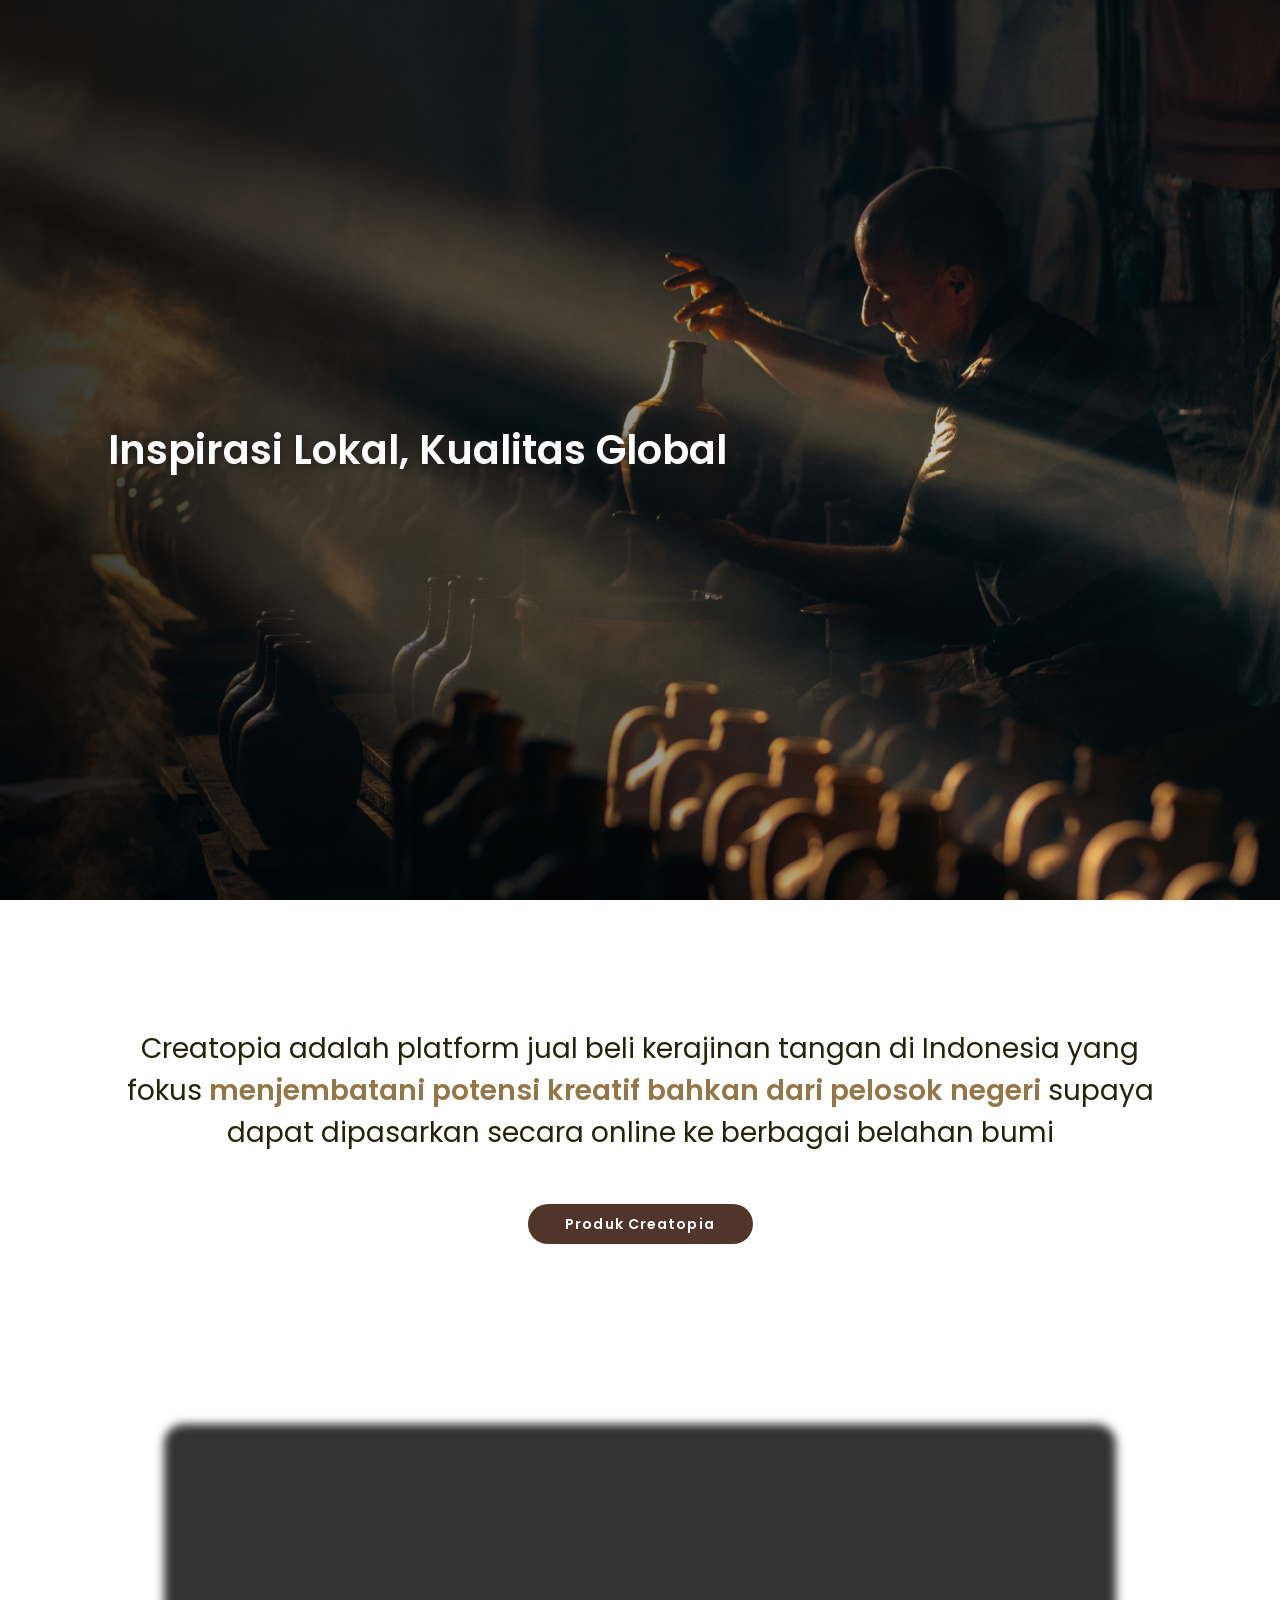
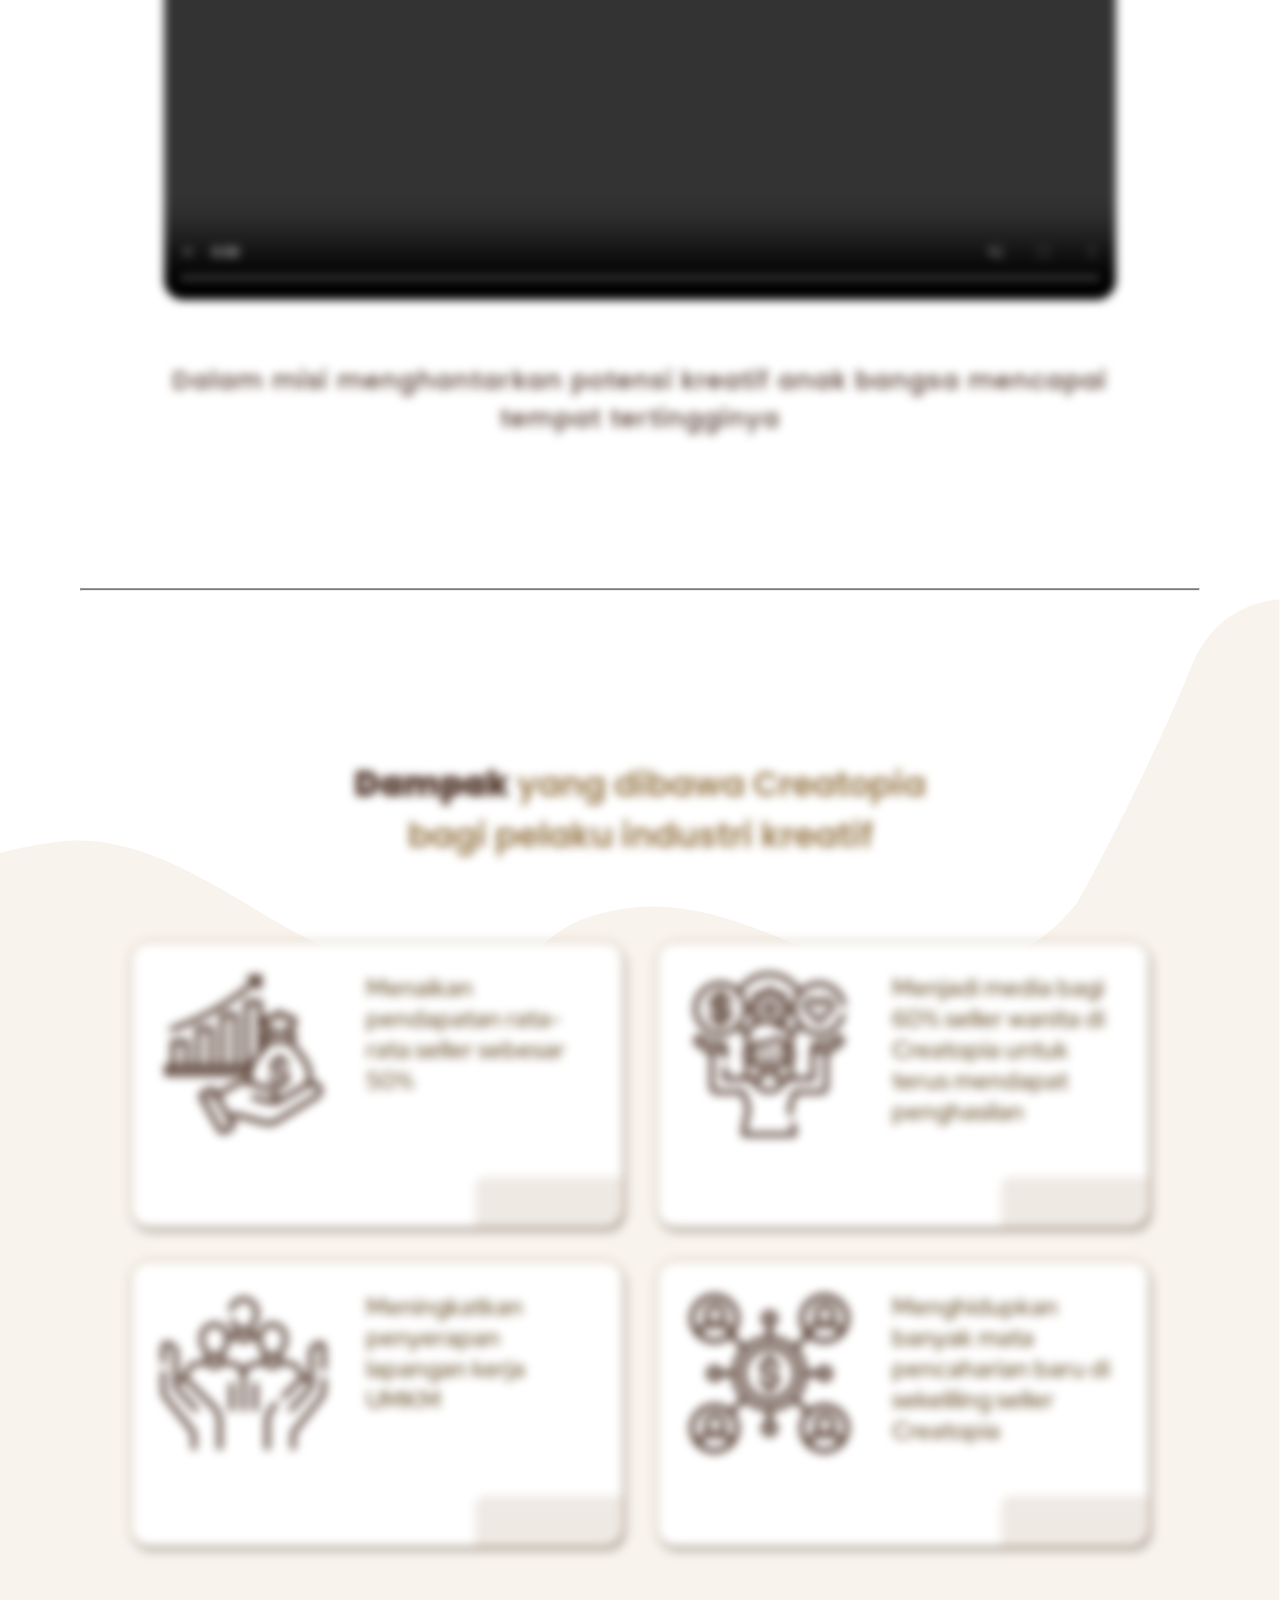
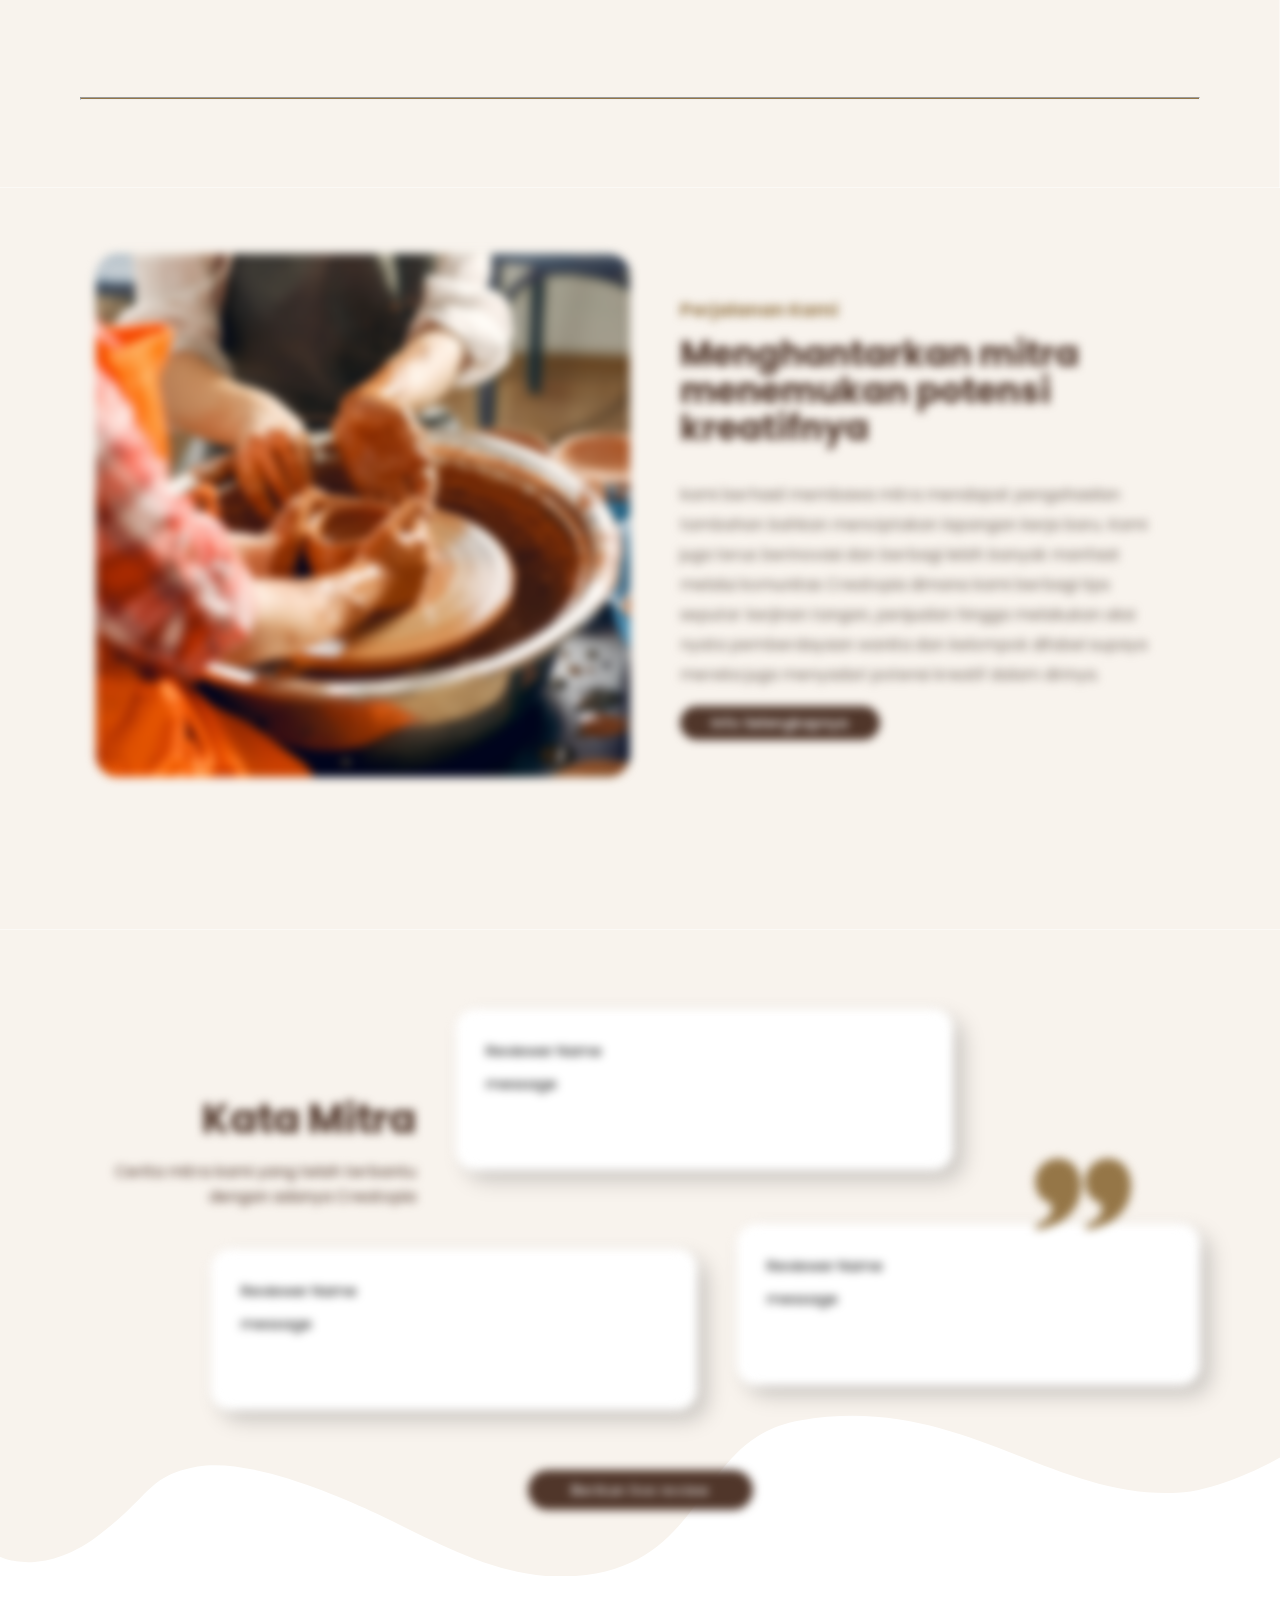
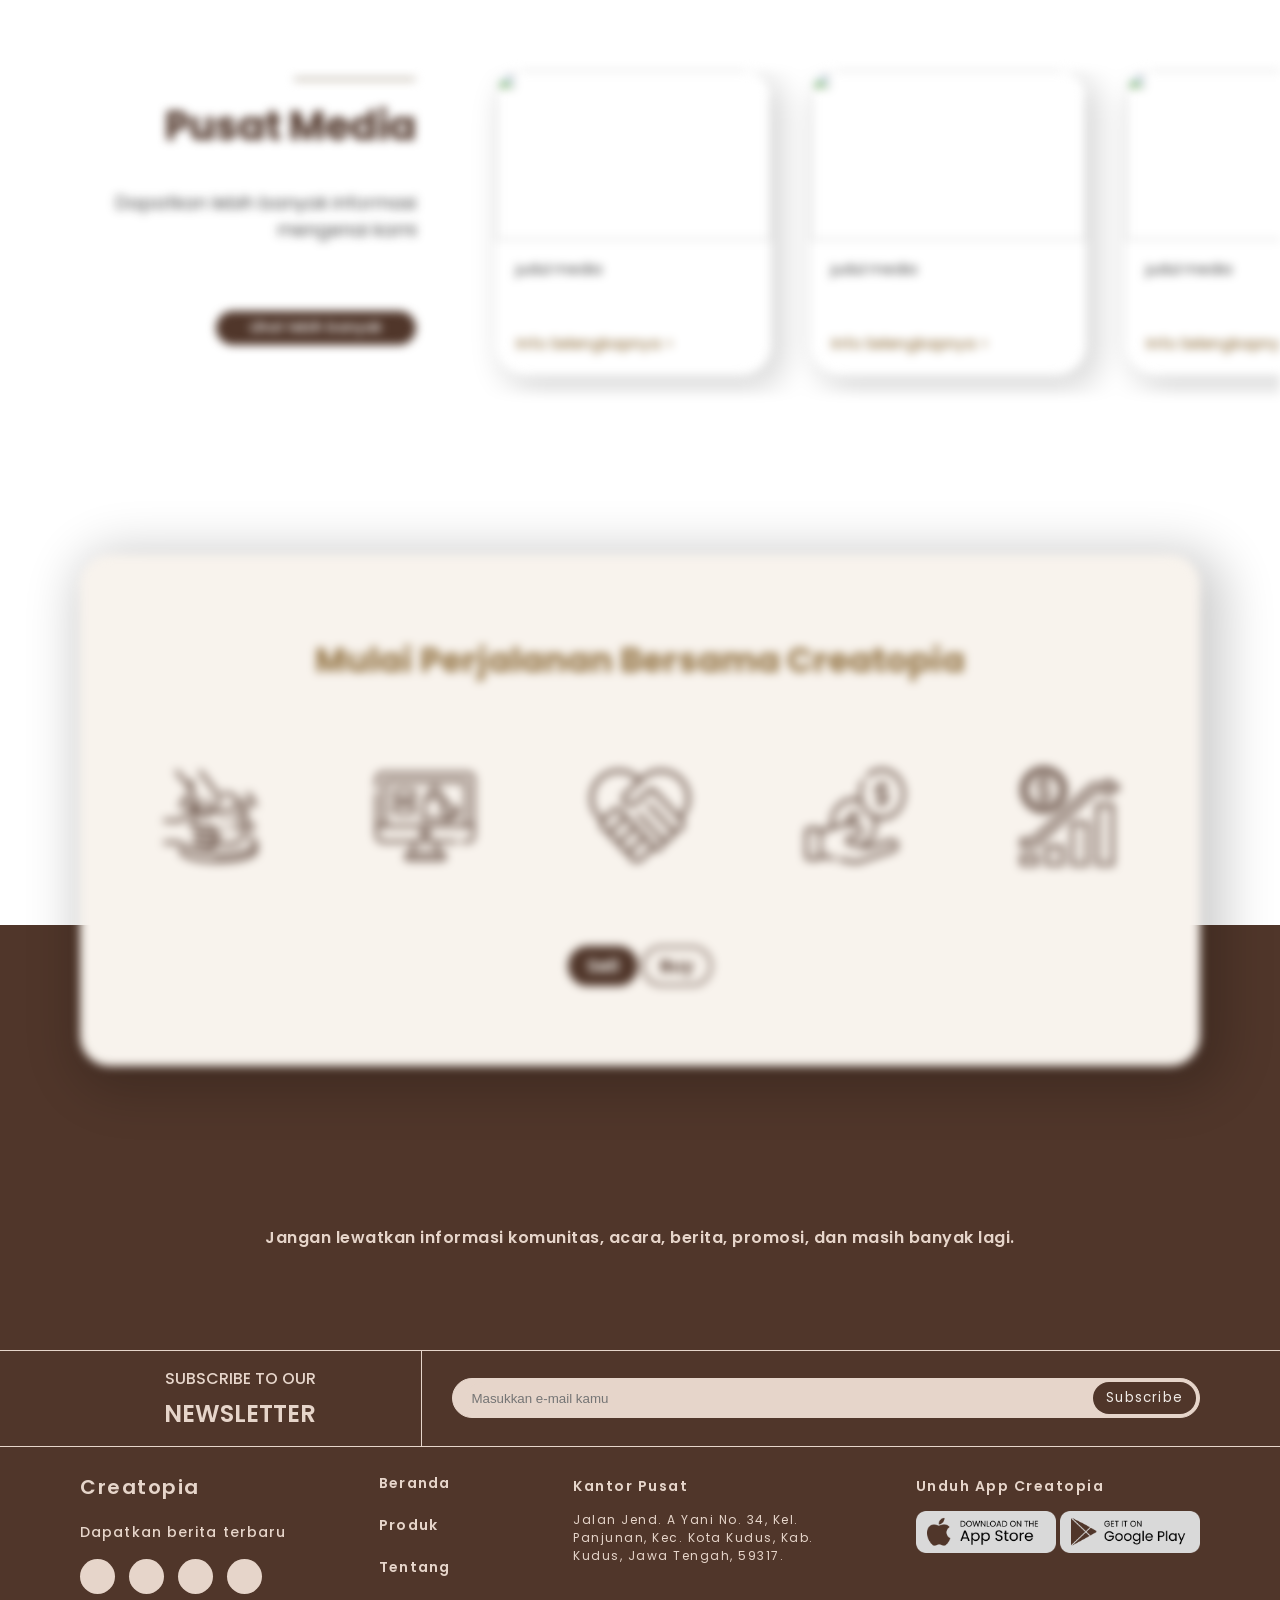
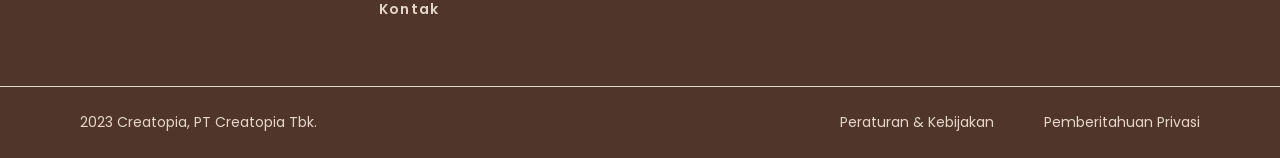
==== commit 07435982: "update responsive header, transition" ====
--- a/index.html
+++ b/index.html
@@ -3,12 +3,15 @@
     <head>
         <meta charset="UTF-8">
         <meta name="viewport" content="width=device-width, initial-scale=1.0">
-        <title>Beranda - Company</title>
+
+        <script src="https://kit.fontawesome.com/ae87e11e18.js" crossorigin="anonymous"></script>
+        
         <link rel="icon" href="img/logo judul.png">
         <link href='https://fonts.googleapis.com/css?family=Red Hat Display' rel='stylesheet'>
         <link href='https://fonts.googleapis.com/css?family=Poppins' rel='stylesheet'>
-        <script src="https://kit.fontawesome.com/ae87e11e18.js" crossorigin="anonymous"></script>
         <link rel="stylesheet" href="css/index.css">
+
+        <title>Beranda - Company</title>
     </head>
     <body>
         <!-- HEADER/NAVBAR -->
@@ -38,7 +41,7 @@
             <img class="gambar-beranda-s-1-2" src="img/pexels-sadi-gökpınar-18025831.jpg" alt="">
             <div class="container-beranda-s-1-1">
                 <div class="isi-beranda-s-1">
-                    <h1 class="slogan-b-s-1">Inspirasi Lokal, Kualitas Global</h1>
+                    <h1 class="slogan-b-s-1 hidden-section">Inspirasi Lokal, Kualitas Global</h1>
                 </div>
                 <a href="#section2" class="fa-solid fa-chevron-down"></a>
             </div>
@@ -47,7 +50,7 @@
         <!-- SECTION 2 (INTRO COMPANY) -->
         <section class="container-beranda-s-2" id="section2">
             <div class="container-beranda-s-2-1">
-                <div class="isi-beranda-s-2">
+                <div class="isi-beranda-s-2 hidden-section">
                     <p class="desc-b-s-2">Creatopia adalah platform jual beli kerajinan tangan di Indonesia yang fokus <span>menjembatani potensi kreatif bahkan dari pelosok negeri</span> supaya dapat dipasarkan secara online ke berbagai belahan bumi</p>
                     <a class="button-b-s-2" href="produk.html">Produk Creatopia</a>
                 </div>
@@ -58,10 +61,10 @@
         <section class="container-beranda-s-3">
             <div class="container-beranda-s-3-1">
                 <div class="isi-beranda-s-3">
-                    <video width="100%" height="100%" loop muted controls autoplay="autoplay" class="video-b-s-3">
+                    <video width="100%" height="100%" loop muted controls autoplay="autoplay" class="video-b-s-3 hidden-section">
                         <source src="img/video-creatopia.mp4" type="video/mp4">
                     </video>
-                    <p class="desc-b-s-3">Dalam misi menghantarkan potensi kreatif anak bangsa mencapai tempat tertingginya</p>
+                    <p class="desc-b-s-3 hidden-section">Dalam misi menghantarkan potensi kreatif anak bangsa mencapai tempat tertingginya</p>
                     <hr>
                 </div>
             </div>
@@ -75,13 +78,13 @@
             <svg class="svg-bg-1-1" width="1441" height="2514" viewBox="0 0 1441 2514" fill="none" xmlns="http://www.w3.org/2000/svg">
                 <path d="M87.1598 271.5C52.4306 271.756 0 285.321 0 285.321V698C0 698 2.57939e-05 2428 0 2513.5H711.16H1440.5V683.5V314.5V0C1440.5 0 1371.68 0.500114 1341.84 74.0001C1312 147.5 1256.59 264.198 1211.66 343.001C1184.66 374.005 1173.66 388.505 1077.66 425.5C981.66 462.496 847.16 330.5 711.16 347C575.16 363.5 631.66 438 485.16 428C338.66 418 223.16 270.5 87.1598 271.5Z" fill="#F8F3ED"/>
             </svg>
-            <svg class="svg-bg-1-1" width="1441" height="4028" viewBox="0 0 1441 4028" fill="none" xmlns="http://www.w3.org/2000/svg">
+            <svg class="svg-bg-1-2" width="1441" height="4028" viewBox="0 0 1441 4028" fill="none" xmlns="http://www.w3.org/2000/svg">
                 <path d="M87.1598 271.5C52.4306 271.756 0 285.321 0 285.321V698C0 698 2.57939e-05 3942.5 0 4028H711.16H1440.5V683.5V314.5V0C1440.5 0 1371.68 0.500114 1341.84 74.0001C1312 147.5 1256.59 264.198 1211.66 343.001C1184.66 374.005 1173.66 388.505 1077.66 425.5C981.66 462.496 847.16 330.5 711.16 347C575.16 363.5 631.66 438 485.16 428C338.66 418 223.16 270.5 87.1598 271.5Z" fill="#F8F3ED"/>
             </svg>
             <div class="container-beranda-s-4-1">
                 <div class="isi-beranda-s-4">                        
-                    <h2 class="judul-b-s-4"><span>Dampak</span> yang dibawa Creatopia <br>bagi pelaku industri kreatif</h2>
-                    <div class="dampak-b-s-4">
+                    <h2 class="judul-b-s-4 hidden-section"><span>Dampak</span> yang dibawa Creatopia <br>bagi pelaku industri kreatif</h2>
+                    <div class="dampak-b-s-4 hidden-section">
                         <div class="dampak-b-s-4-1">
                             <div class="isi-dampak">
                                 <img class="img-b-s-4" src="img/profit-growth 1.png" alt="">
@@ -119,7 +122,7 @@
         <!-- SECTION 5 (PERJALANAN KAMI) -->
         <section class="container-beranda-s-5">
             <div class="container-beranda-s-5-1">
-                <div class="isi-beranda-s-5">
+                <div class="isi-beranda-s-5 hidden-section">
                     <div class="img-b-s-5">
                         <img class="img-b-s-5-1" src="img/medium-shot-community-painting 4 (1).png" alt="">
                         <!-- <div class="ornamen-b-s-5"></div> -->
@@ -142,7 +145,7 @@
         <!-- SECTION REVIEW -->
         <section class="container-beranda-review">
             <div  class="container-beranda-review-1">
-                <div class="isi-beranda-review">
+                <div class="isi-beranda-review hidden-section">
                     <div class="judul-and-review1">
                         <div class="judul-desc-review">
                             <h2 class="judul-review">Kata Mitra</h2>
@@ -181,7 +184,7 @@
         <!-- SECTION 6 (SIARAN PERS) -->
         <section class="container-beranda-s-6">
             <div class="container-beranda-s-6-1">
-                <div class="isi-beranda-s-6">
+                <div class="isi-beranda-s-6 hidden-section">
                     <div class="judul-b-s-6">
                         <hr class="garis-media">
                         <h2 class="judul-b-s-6-1">Pusat Media</h2>
@@ -200,7 +203,7 @@
                             <a class="button-b-s-6-1" href="">Info Selengkapnya  ></a>
                         </div>
                         <div class="news-b-s-6-1">
-                            <img class="img-news-b-s-6" src="img/" alt="">
+                            <img class="img-news-b-s-6" src="" alt="">
                             <p class="judul-news-b-s-6">judul media</p>
                             <a class="button-b-s-6-1" href="">Info Selengkapnya  ></a>
                         </div>
@@ -212,7 +215,7 @@
         <!-- SECTION 7 (PROSES) -->
         <section class="container-beranda-s-7">
             <div class="container-beranda-s-7-1">
-                <div class="isi-beranda-s-7">
+                <div class="isi-beranda-s-7 hidden-section">
                     <h2 class="judul-b-s-7">Mulai Perjalanan Bersama Creatopia</h2>
                     <div class="img-b-s-7">
                         <img class="img-b-s-7-1" src="img/sewing 2.png" alt="">
@@ -336,6 +339,7 @@
         </main>
 
         <!-- LINK JAVASCRIPT -->
+        <script src="https://cdn.jsdelivr.net/npm/axios/dist/axios.min.js"></script>
         <script src="js/index.js"></script>
         <script src="js/header-footer.js"></script>
     </body>
--- a/css/index.css
+++ b/css/index.css
@@ -2027,4 +2027,17 @@
     .plcy {
         font-size: 12px;
     }
+}
+
+.hidden-section {
+    opacity: 0;
+    filter: blur(5px);
+    transform: translateY(100px);
+    transition: all 1.2s;
+}
+
+.show-section {
+    opacity: 1;
+    filter: blur(0);
+    transform: translateY(0);
 }
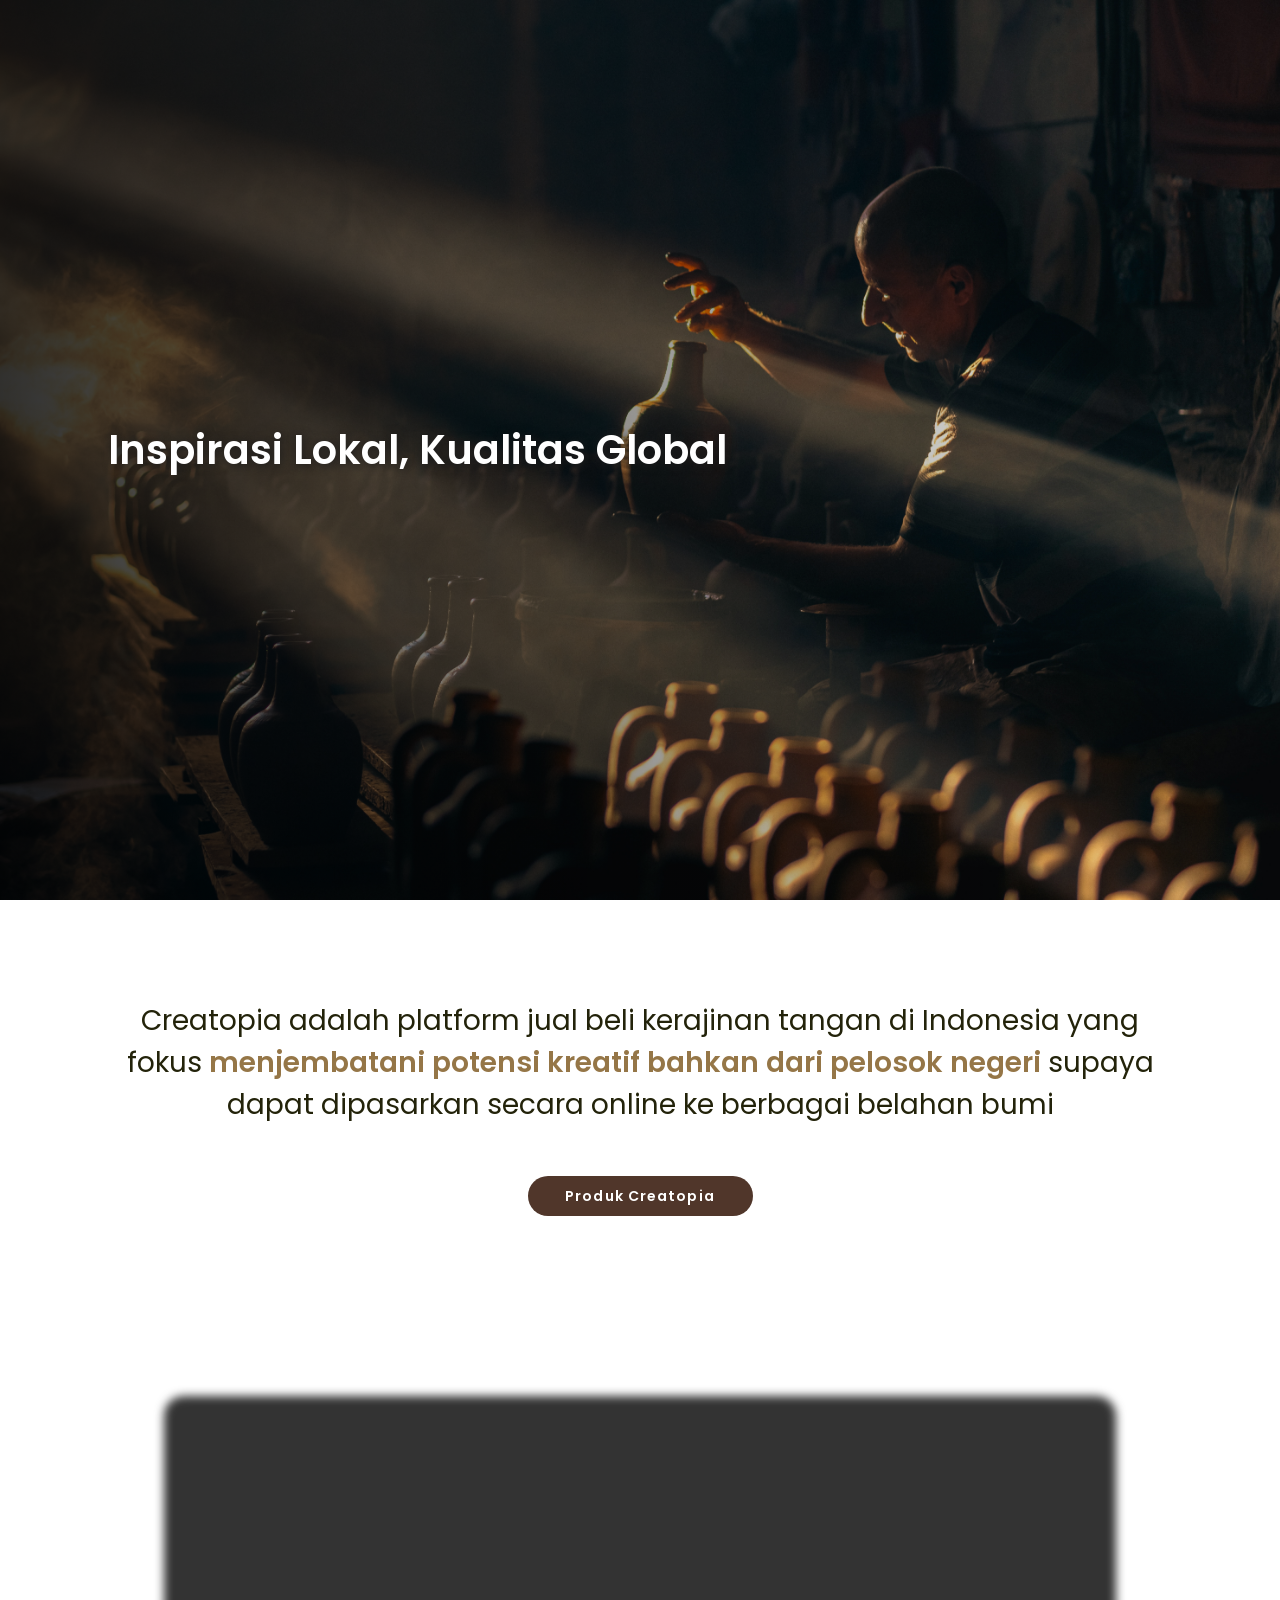
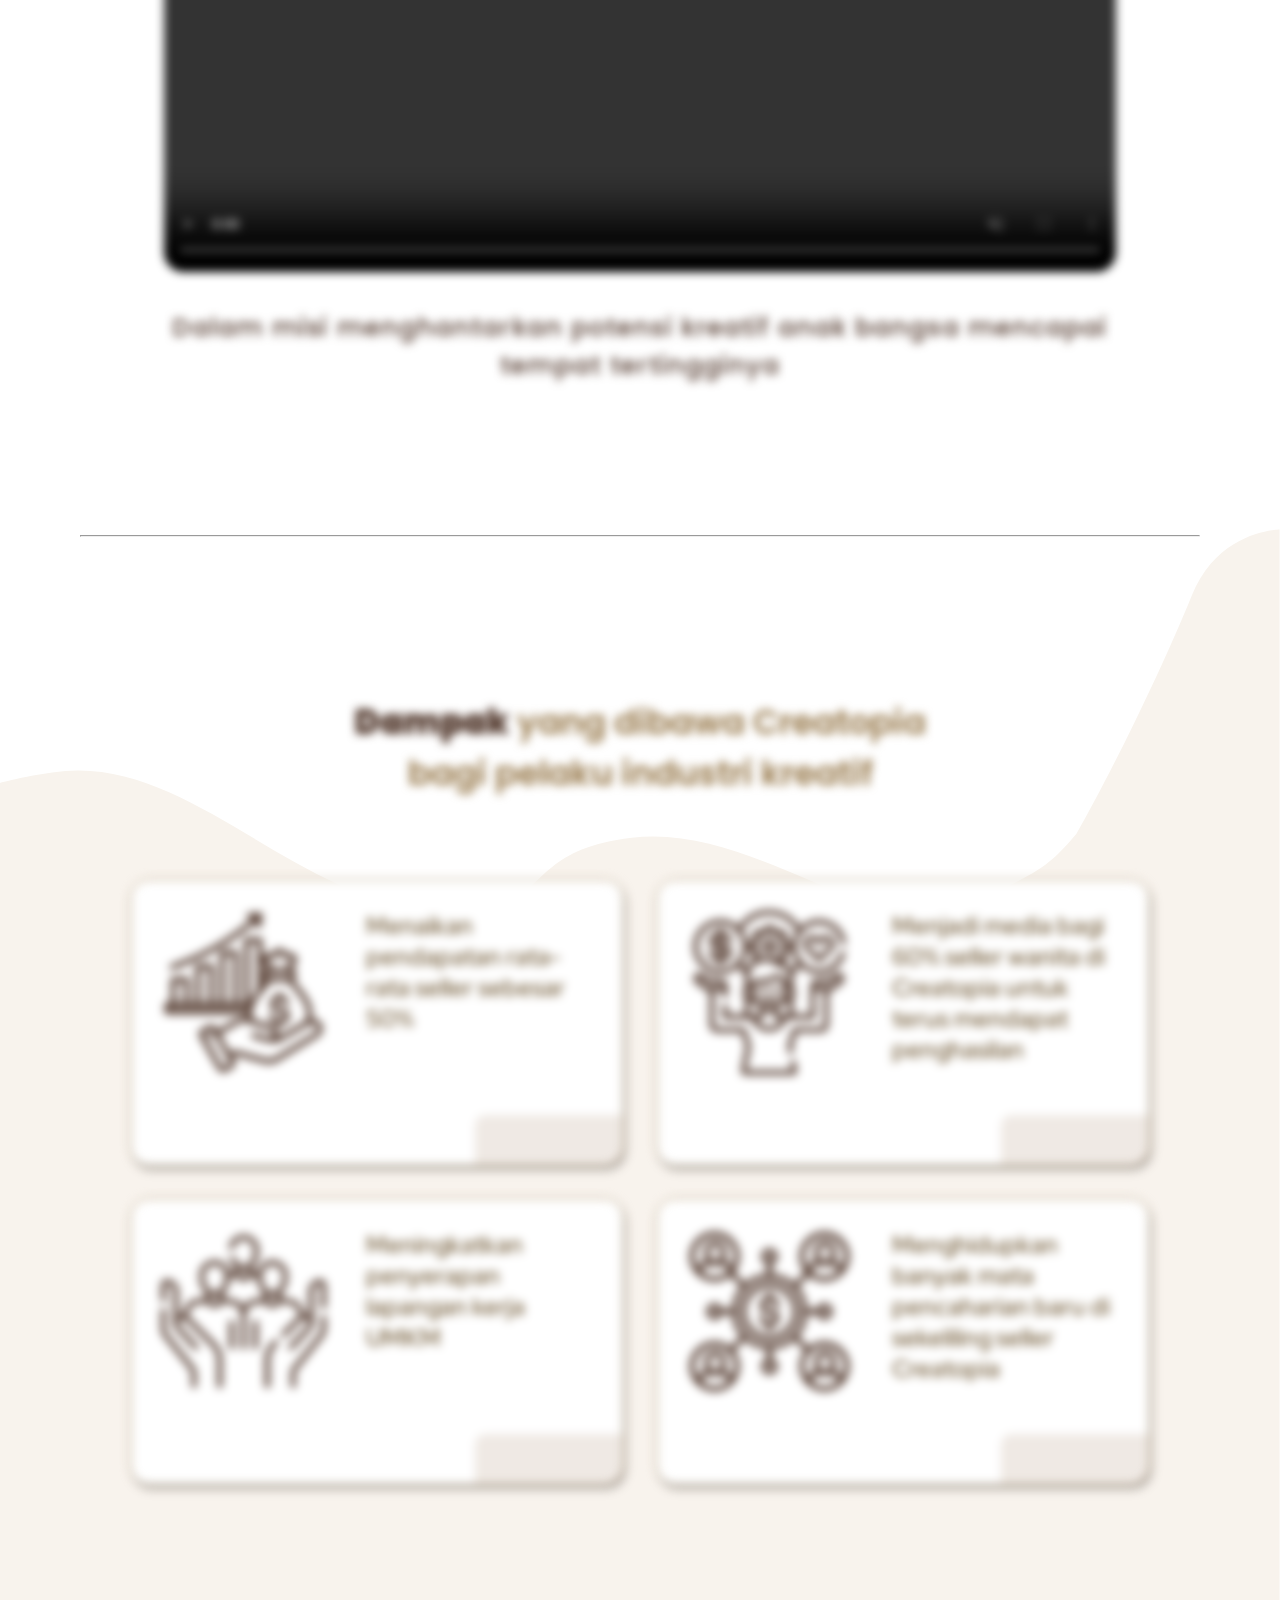
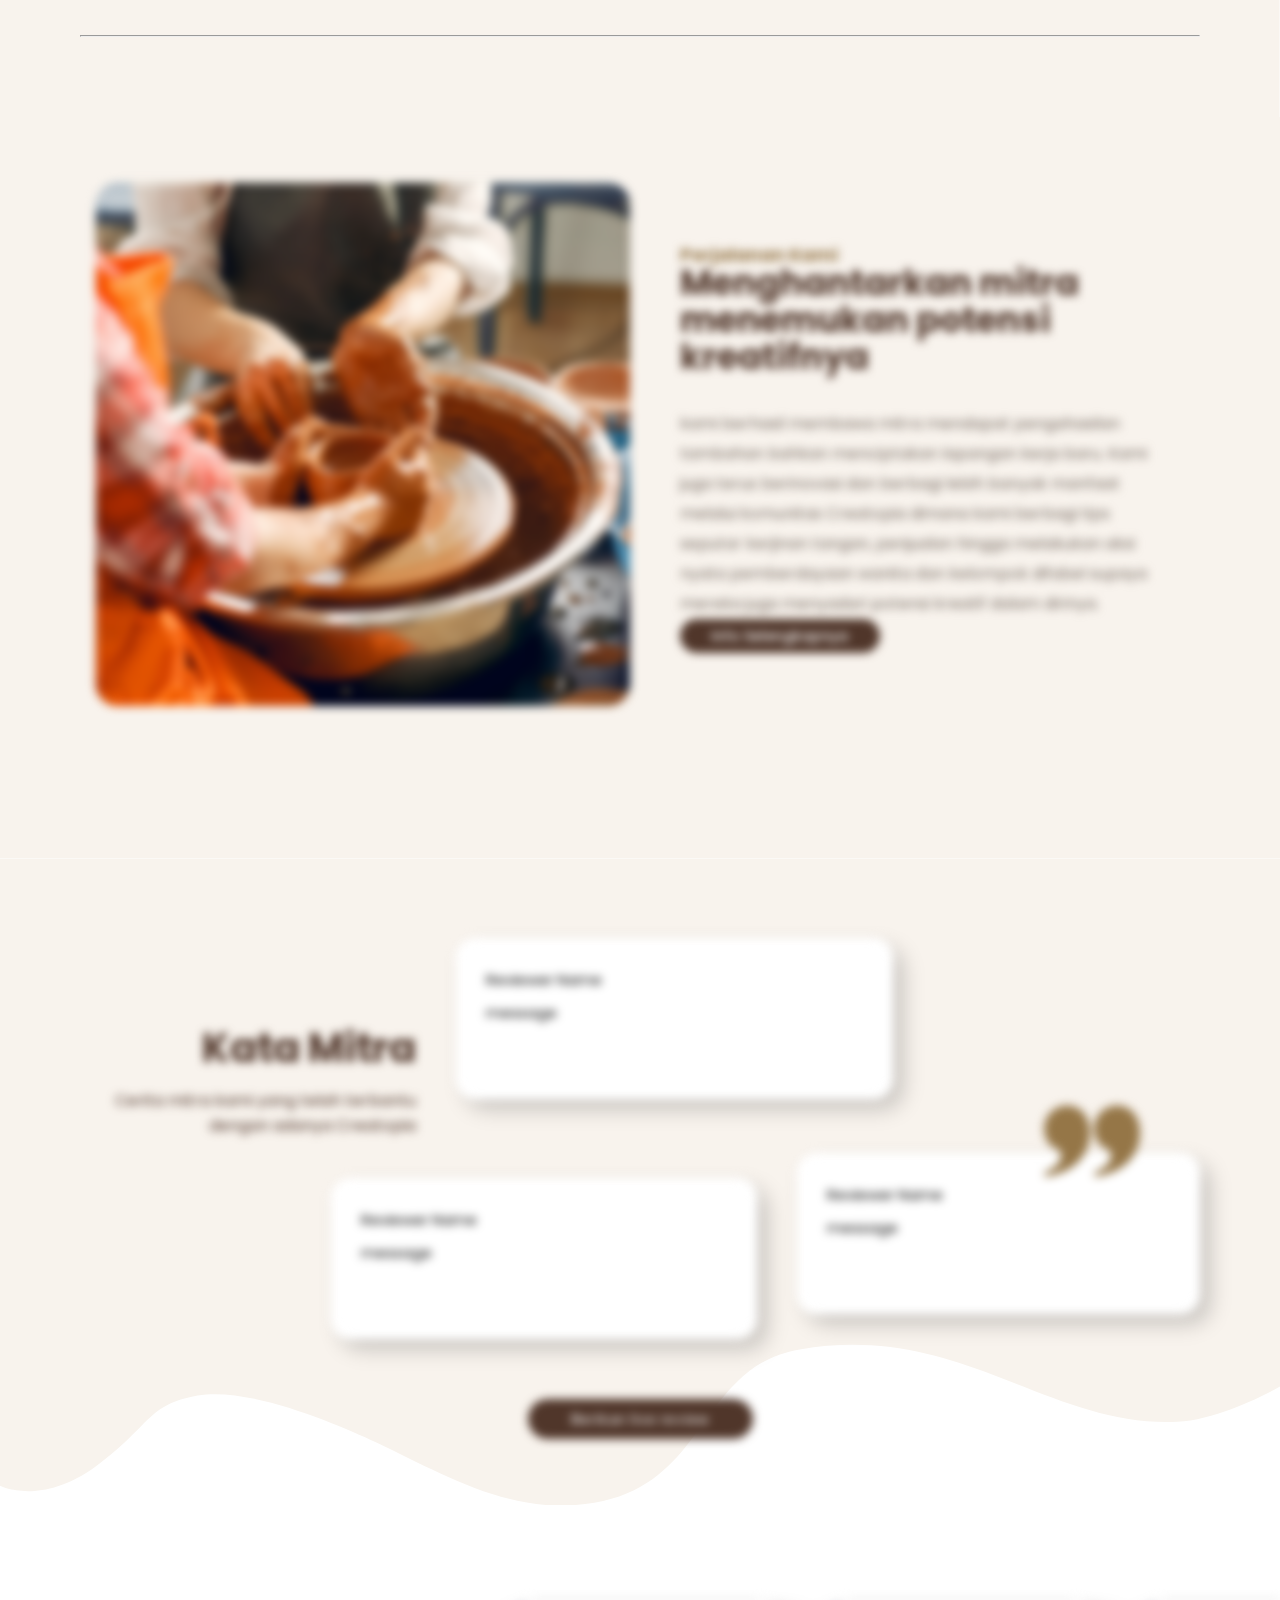
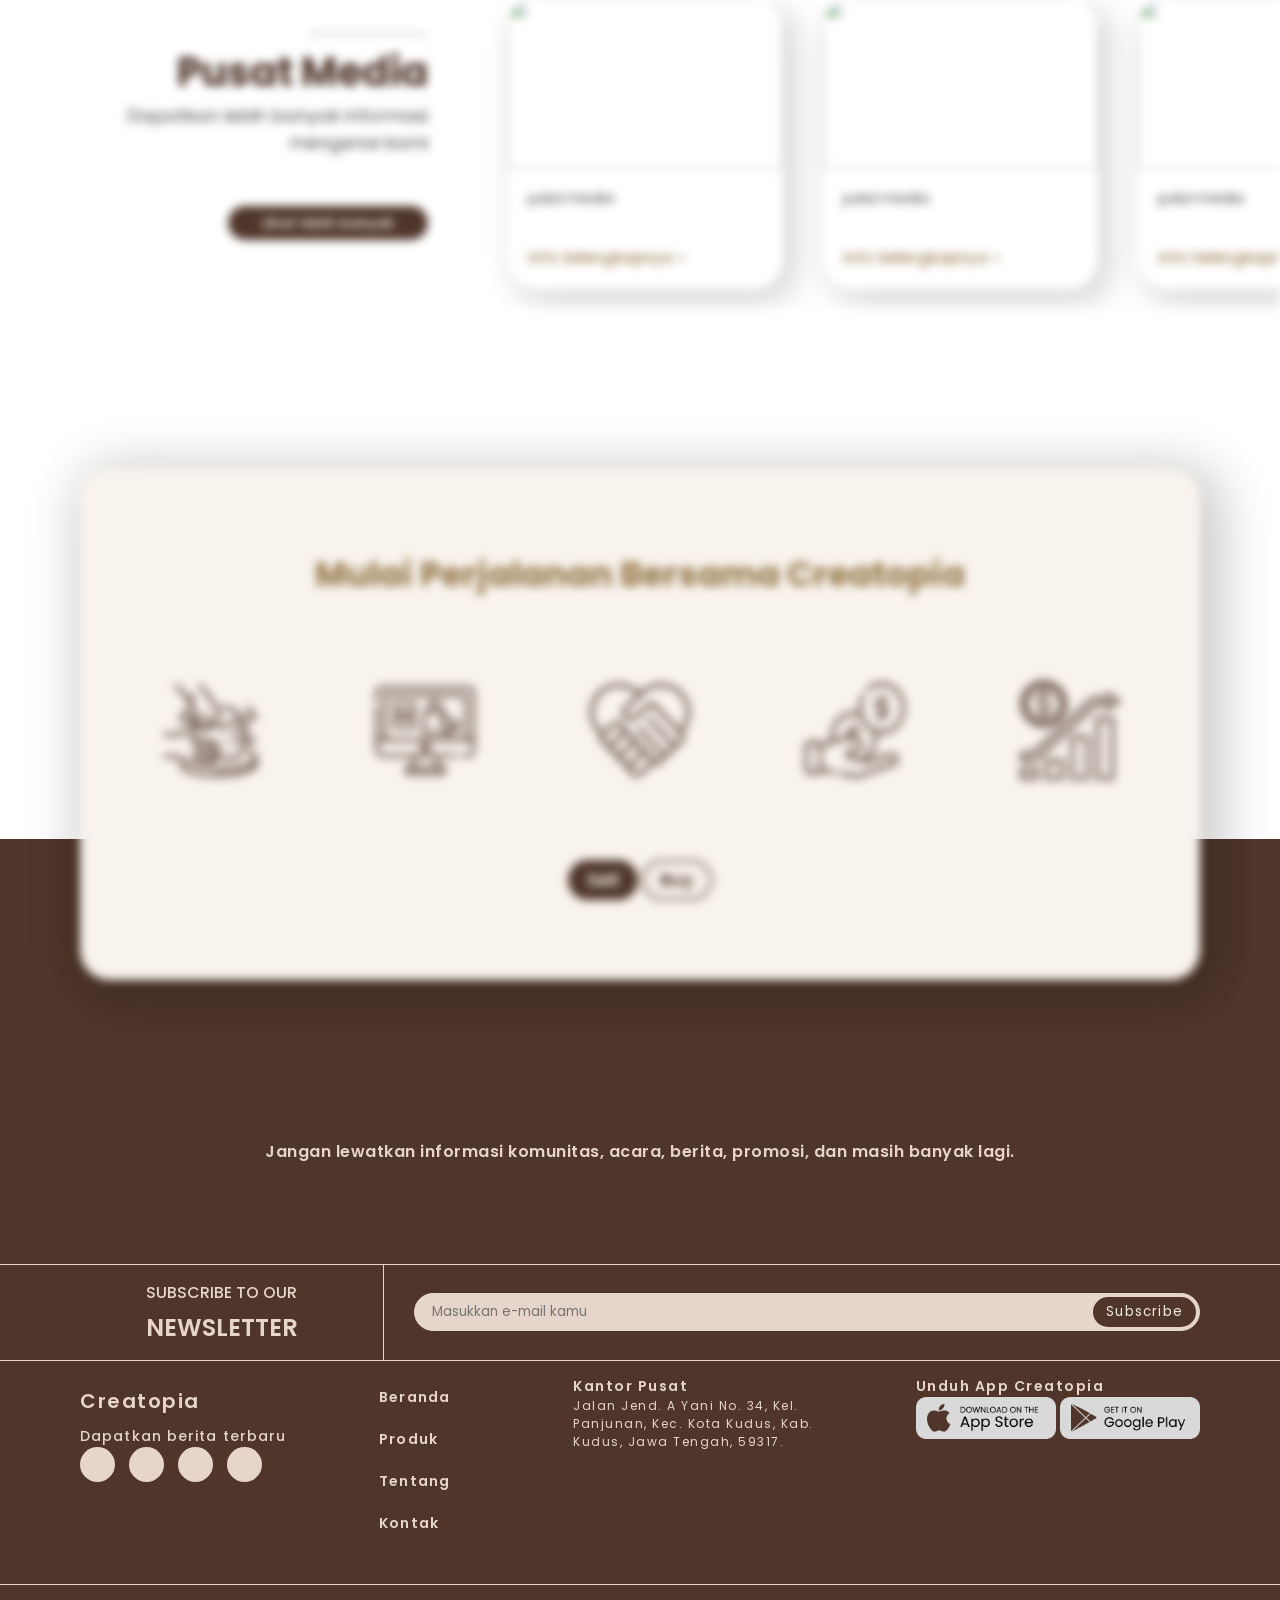
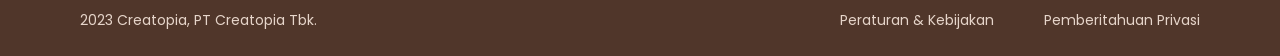
==== commit 906ab058: "Add pop-up" ====
--- a/index.html
+++ b/index.html
@@ -4,14 +4,13 @@
         <meta charset="UTF-8">
         <meta name="viewport" content="width=device-width, initial-scale=1.0">
 
-        <script src="https://kit.fontawesome.com/ae87e11e18.js" crossorigin="anonymous"></script>
+        <title>Beranda - Company</title>
         
         <link rel="icon" href="img/logo judul.png">
         <link href='https://fonts.googleapis.com/css?family=Red Hat Display' rel='stylesheet'>
         <link href='https://fonts.googleapis.com/css?family=Poppins' rel='stylesheet'>
+        <link rel="stylesheet" href="css/popup.css">
         <link rel="stylesheet" href="css/index.css">
-
-        <title>Beranda - Company</title>
     </head>
     <body>
         <!-- HEADER/NAVBAR -->
@@ -231,6 +230,25 @@
                 </div>
             </div>
         </section>
+
+        <!-- SECTION POP UP -->
+        <section class="container-popup-s-n">
+            <div class="container-popup-s-n-1">
+                <div class="isi-popup-s-n">
+                    <div class="container-popup-1">
+                        <div class="container-popup-2">
+                            <div class="popup" id="popup">
+                                <img src="img/tick.png" alt="tick" id="img-popup" />
+                                <h2 id="title-popup">Thank you</h2>
+                                <p id="desc-popup">We got your message</p>
+                                <button type="submit" id="btnClose">OKE</button>
+                            </div>
+                        </div>
+                    </div>
+                </div>
+            </div>
+        </section>
+        <!-- SECTION POP UP -->
 
         <!-- SECTION SETERUSNYA (NAMA CONTENT) -->
 
@@ -339,8 +357,10 @@
         </main>
 
         <!-- LINK JAVASCRIPT -->
+        <script src="https://kit.fontawesome.com/ae87e11e18.js" crossorigin="anonymous"></script>
         <script src="https://cdn.jsdelivr.net/npm/axios/dist/axios.min.js"></script>
+        <script src="js/header-footer.js"></script>
+        <script src="js/popup.js"></script>
         <script src="js/index.js"></script>
-        <script src="js/header-footer.js"></script>
     </body>
 </html>
--- a/css/popup.css
+++ b/css/popup.css
@@ -0,0 +1,223 @@
+@import url(https://fonts.googleapis.com/css?family=Poppins:100,100italic,200,200italic,300,300italic,regular,italic,500,500italic,600,600italic,700,700italic,800,800italic,900,900italic);
+
+* {
+    margin: 0;
+    padding: 0;
+    box-sizing: border-box;
+    font-family: 'Poppins', sans-serif;
+}
+
+/**-------- SECTION POP UP -------- */
+/**-------- MAIN CONTAINER POP UP -------- */
+.container-popup-s-n {
+    display: block;
+}
+
+.container-popup-s-n-1 {
+    position: relative;
+    display: flex;
+    flex-direction: column;
+    align-items: center;
+    width: 100%;
+    height: 100%;
+    margin: auto;
+}
+
+.isi-popup-s-n {
+    display: flex;
+    flex-direction: column;
+    width: 100%;
+    height: 100%;
+    background-color: transparent;
+    text-align: center;
+    justify-content: center;
+}
+
+.container-popup-1 {
+    width: 100%;
+    display: flex;
+    align-items: center;
+    justify-content: center;
+}
+/**-------- END MAIN CONTAINER POP UP -------- */
+
+.container-popup-2 {
+    z-index: 2;
+}
+
+.popup {
+    width: 400px;
+    background: #fff;
+    border-radius: 6px;
+    position: fixed;
+    top: 0;
+    left: 50%;
+    transform: translate(-50%, -50%) scale(0.1);
+    text-align: center;
+    padding: 0 30px 30px;
+    color: #333;
+    visibility: hidden;
+    transition: transform 0.4s, top 0.4s;
+}
+
+.open-popup {
+    visibility: visible;
+    top: 50%;
+    transform: translate(-50%, -50%) scale(1);
+}
+
+.popup img {
+    width: 100px;
+    margin-top: -50px;
+    border-radius: 50px;
+    box-shadow: 0 2x 5px rgb(0, 0, 0, 0.2);
+}
+
+.popup h2 {
+    font-size: 38px;
+    font-weight: 500;
+    margin: 30px 0 10px;
+}
+
+.popup button {
+    width: 100%;
+    margin-top: 50px;
+    padding: 10px 0;
+    background: #6fd649;
+    color: #fff;
+    border: 0;
+    outline: none;
+    font-size: 18px;
+    border-radius: 4px;
+    cursor: pointer;
+    box-shadow: 0 5px 5px rgb(0, 0, 0, 0.2);
+}
+
+.hidden {
+    visibility: hidden;
+}
+/**-------- END SECTION POP UP -------- */
+
+/** -------- RESPONSIVE BREAKPOINT -------- */
+@media screen and (max-width: 991px) {
+    .popup p {
+        font-size: 20px;
+    }
+}
+
+@media screen and (max-width: 800px) {
+    .popup {
+        width: 390px;
+    }
+
+    .popup h2 {
+        font-size: 28px;
+        margin: 10px 0 10px;
+    }
+}
+
+@media screen and (max-width: 600px) {
+    .popup {
+        width: 360px;
+    }
+
+    .popup h2 {
+        font-size: 24px;
+    }
+
+    .popup button {
+        margin-top: 40px;
+    }
+}
+
+@media screen and (max-width: 550px) {
+    .popup {
+        width: 330px;
+    }
+
+    .popup h2 {
+        font-size: 28px;
+    }
+
+    .popup p {
+        font-size: 16px;
+    }
+
+    .popup button {
+        margin-top: 40px;
+    }
+}
+
+@media screen and (max-width: 500px) {
+    .popup {
+        width: 330px;
+    }
+
+    .popup h2 {
+        font-size: 28px;
+    }
+
+    .popup p {
+        font-size: 16px;
+    }
+
+    .popup button {
+        margin-top: 40px;
+    }
+}
+
+@media screen and (max-width: 450px) {
+    .popup {
+        width: 300px;
+    }
+
+    .popup h2 {
+        font-size: 24px;
+    }
+
+    .popup p {
+        font-size: 14px;
+    }
+
+    .popup button {
+        margin-top: 35px;
+    }
+}
+
+@media screen and (max-width: 400px) {
+    .popup {
+        width: 270px;
+    }
+
+    .popup h2 {
+        font-size: 22px;
+        margin: 0 0 10px;
+    }
+
+    .popup p {
+        font-size: 14px;
+    }
+
+    .popup button {
+        margin-top: 35px;
+    }
+}
+
+@media screen and (max-width: 319px) {
+    .popup {
+        width: 220px;
+    }
+
+    .popup h2 {
+        font-size: 20px;
+    }
+
+    .popup p {
+        font-size: 12px;
+    }
+
+    .popup button {
+        margin-top: 35px;
+    }
+}
+/** -------- END RESPONSIVE BREAKPOINT -------- */
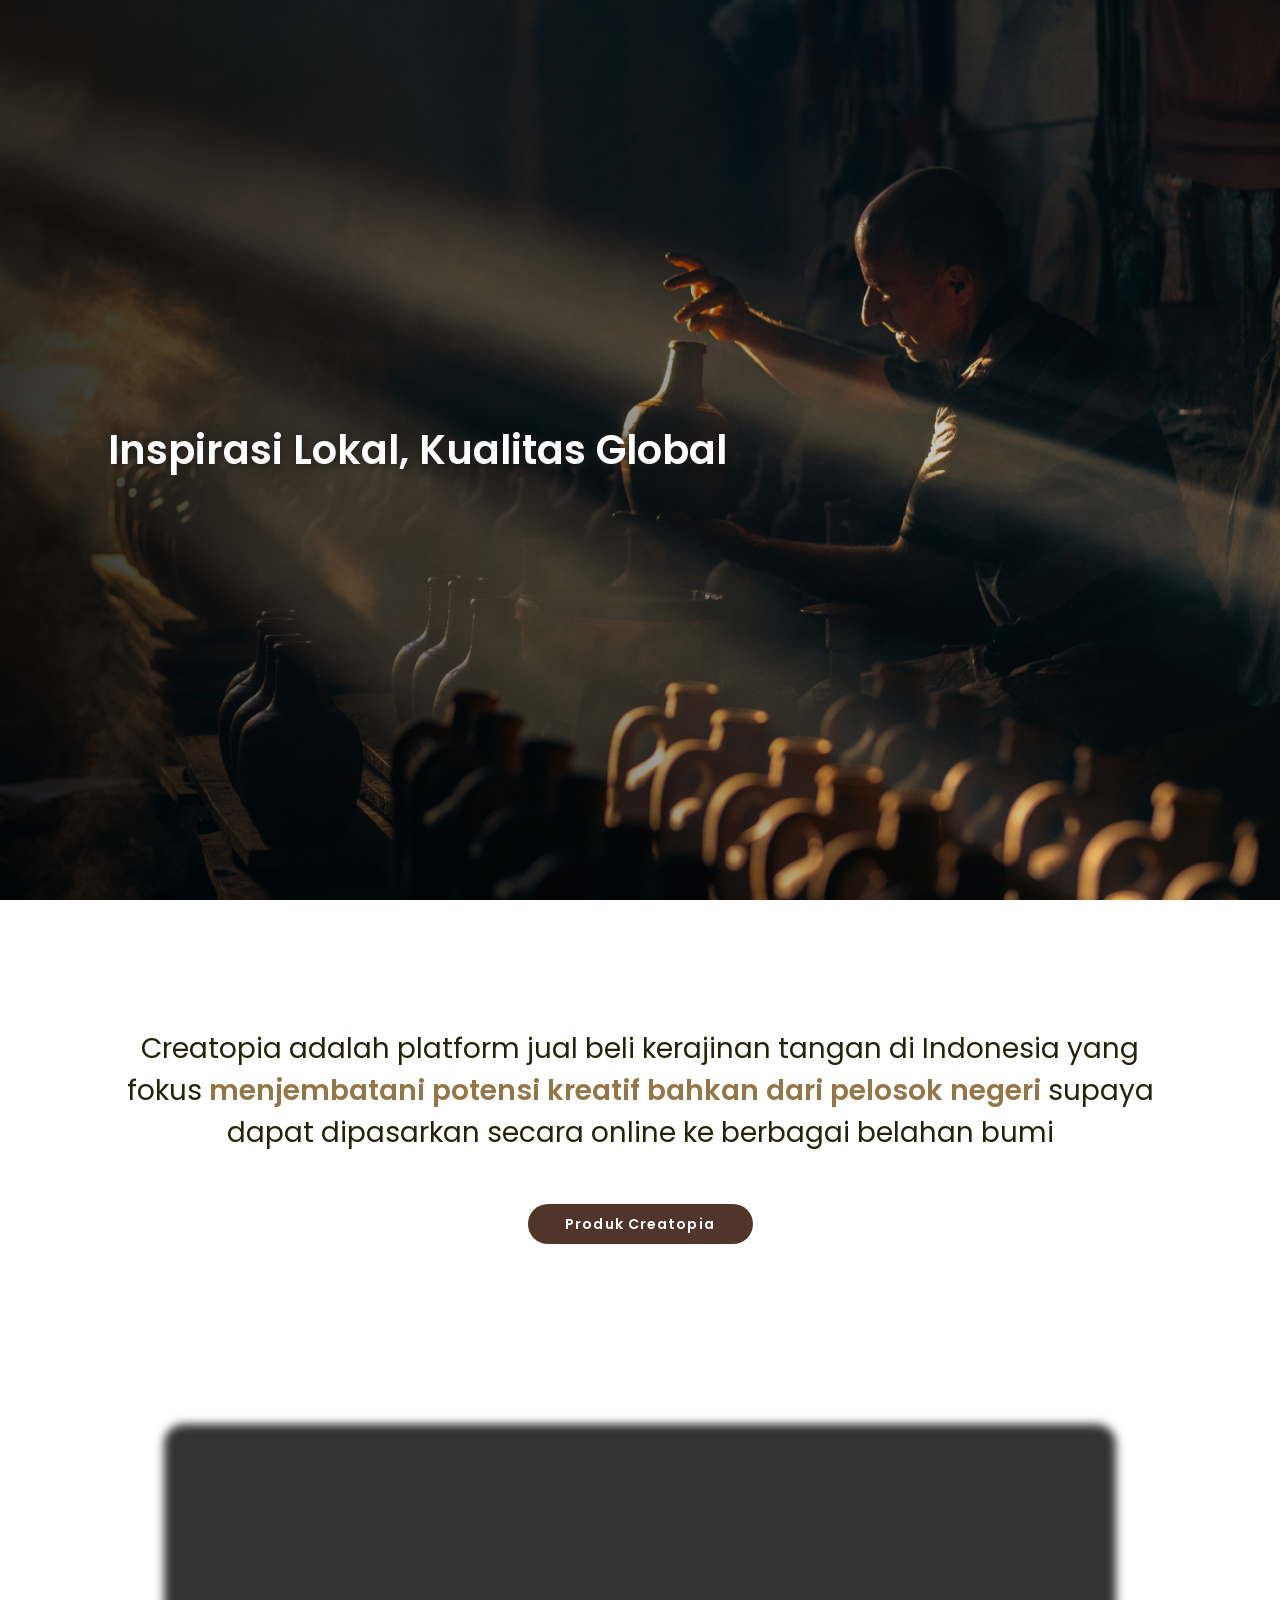
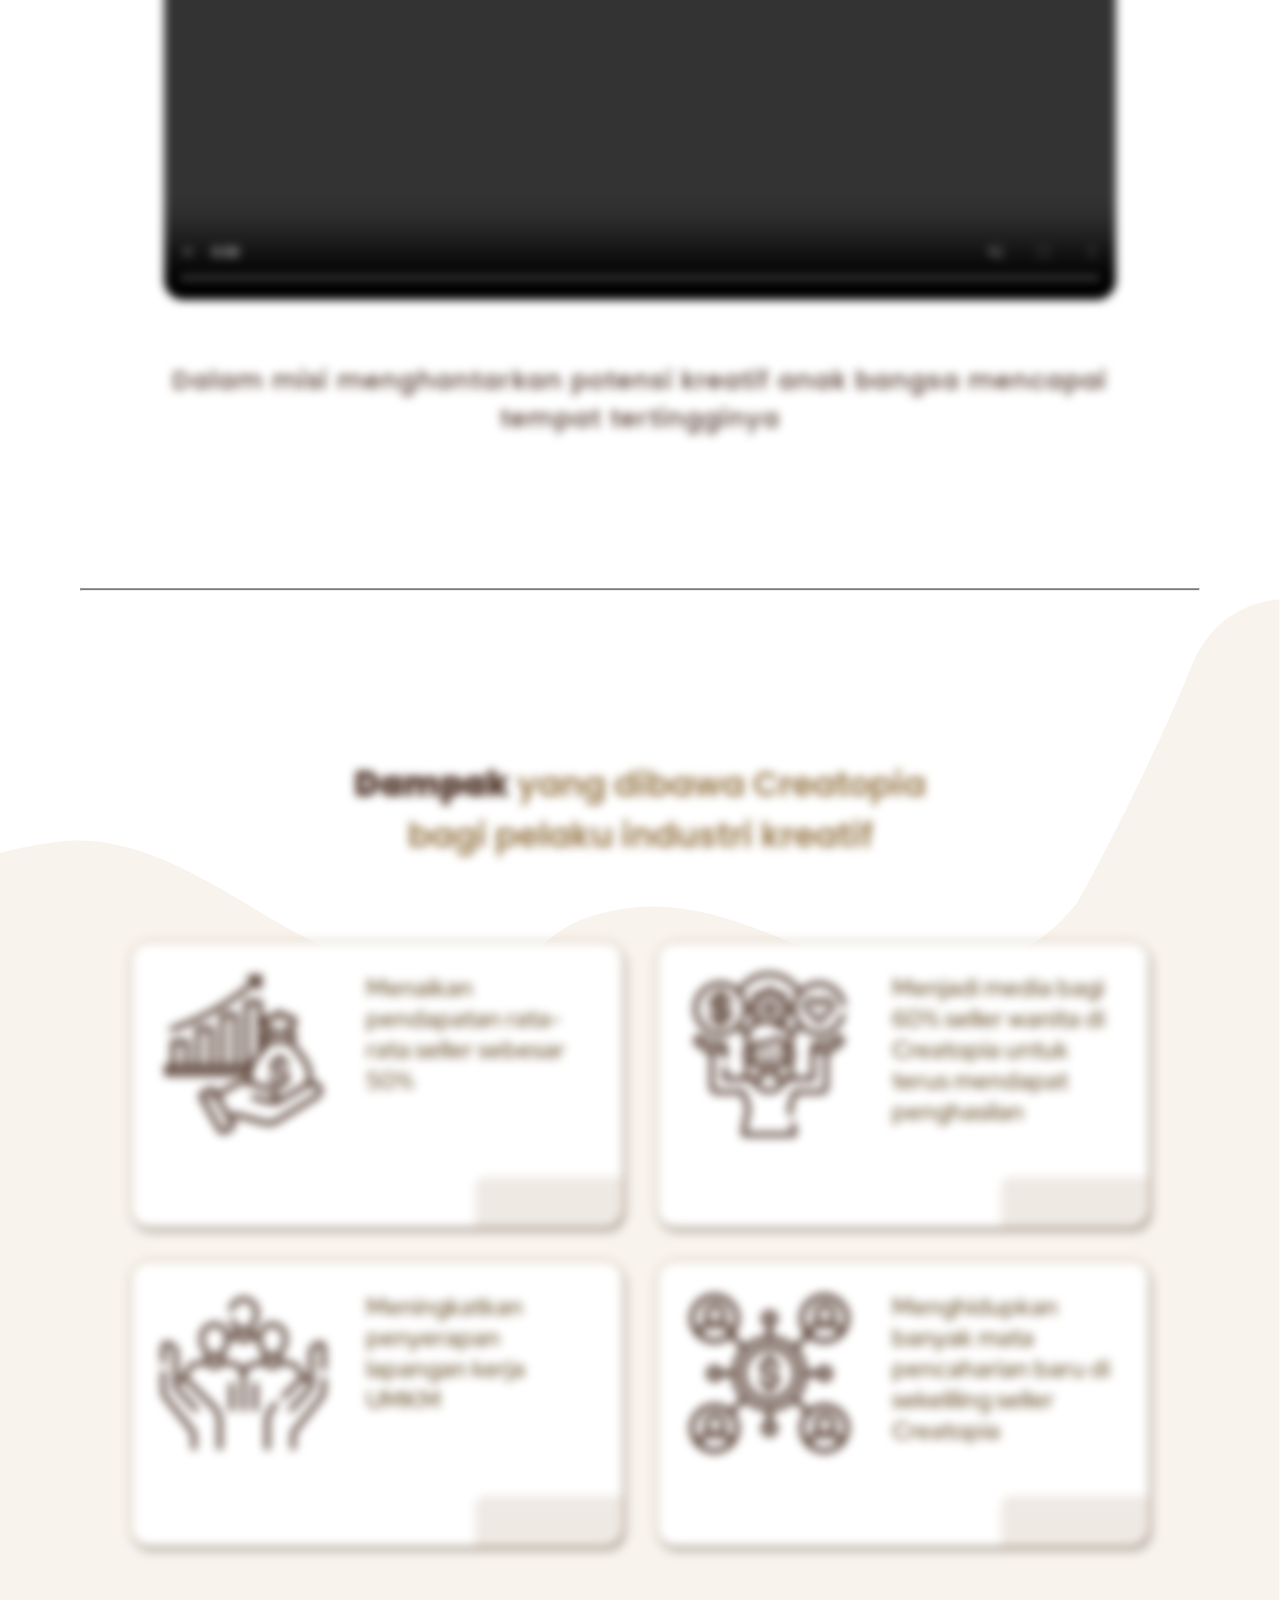
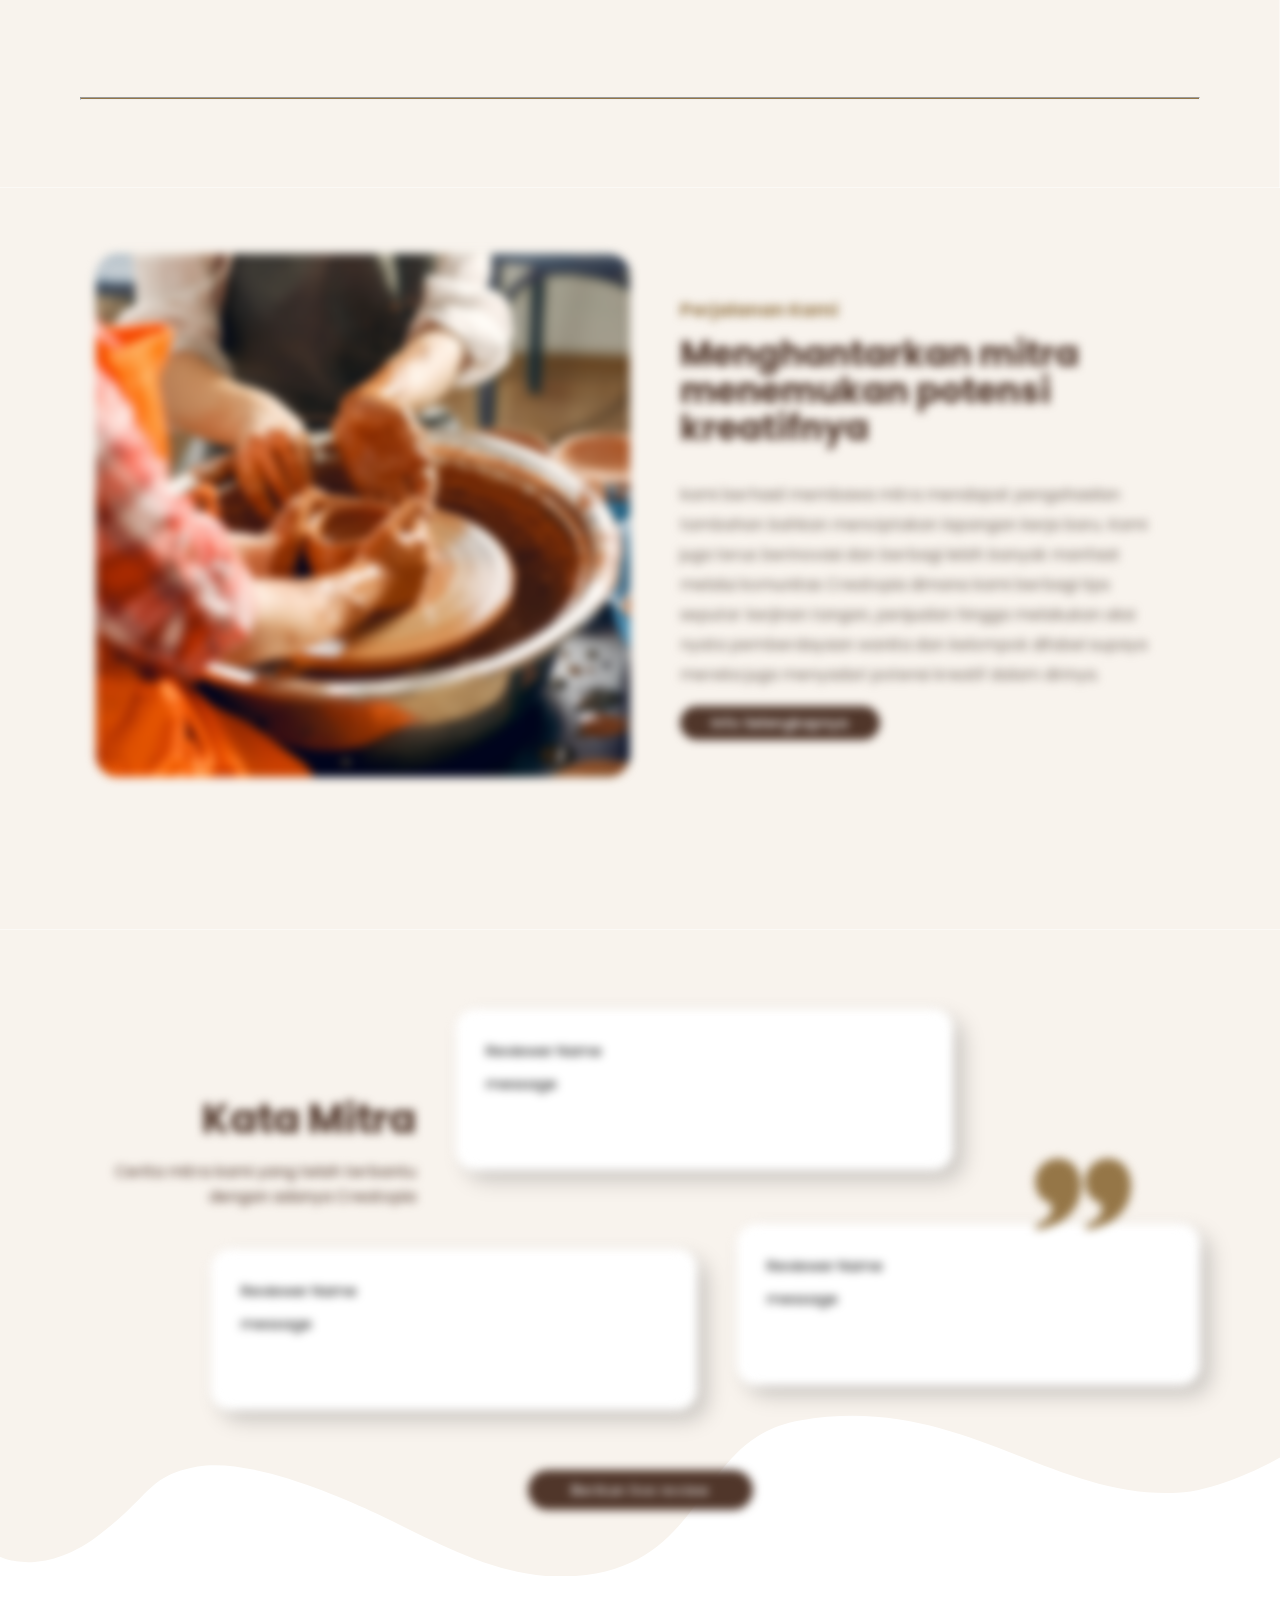
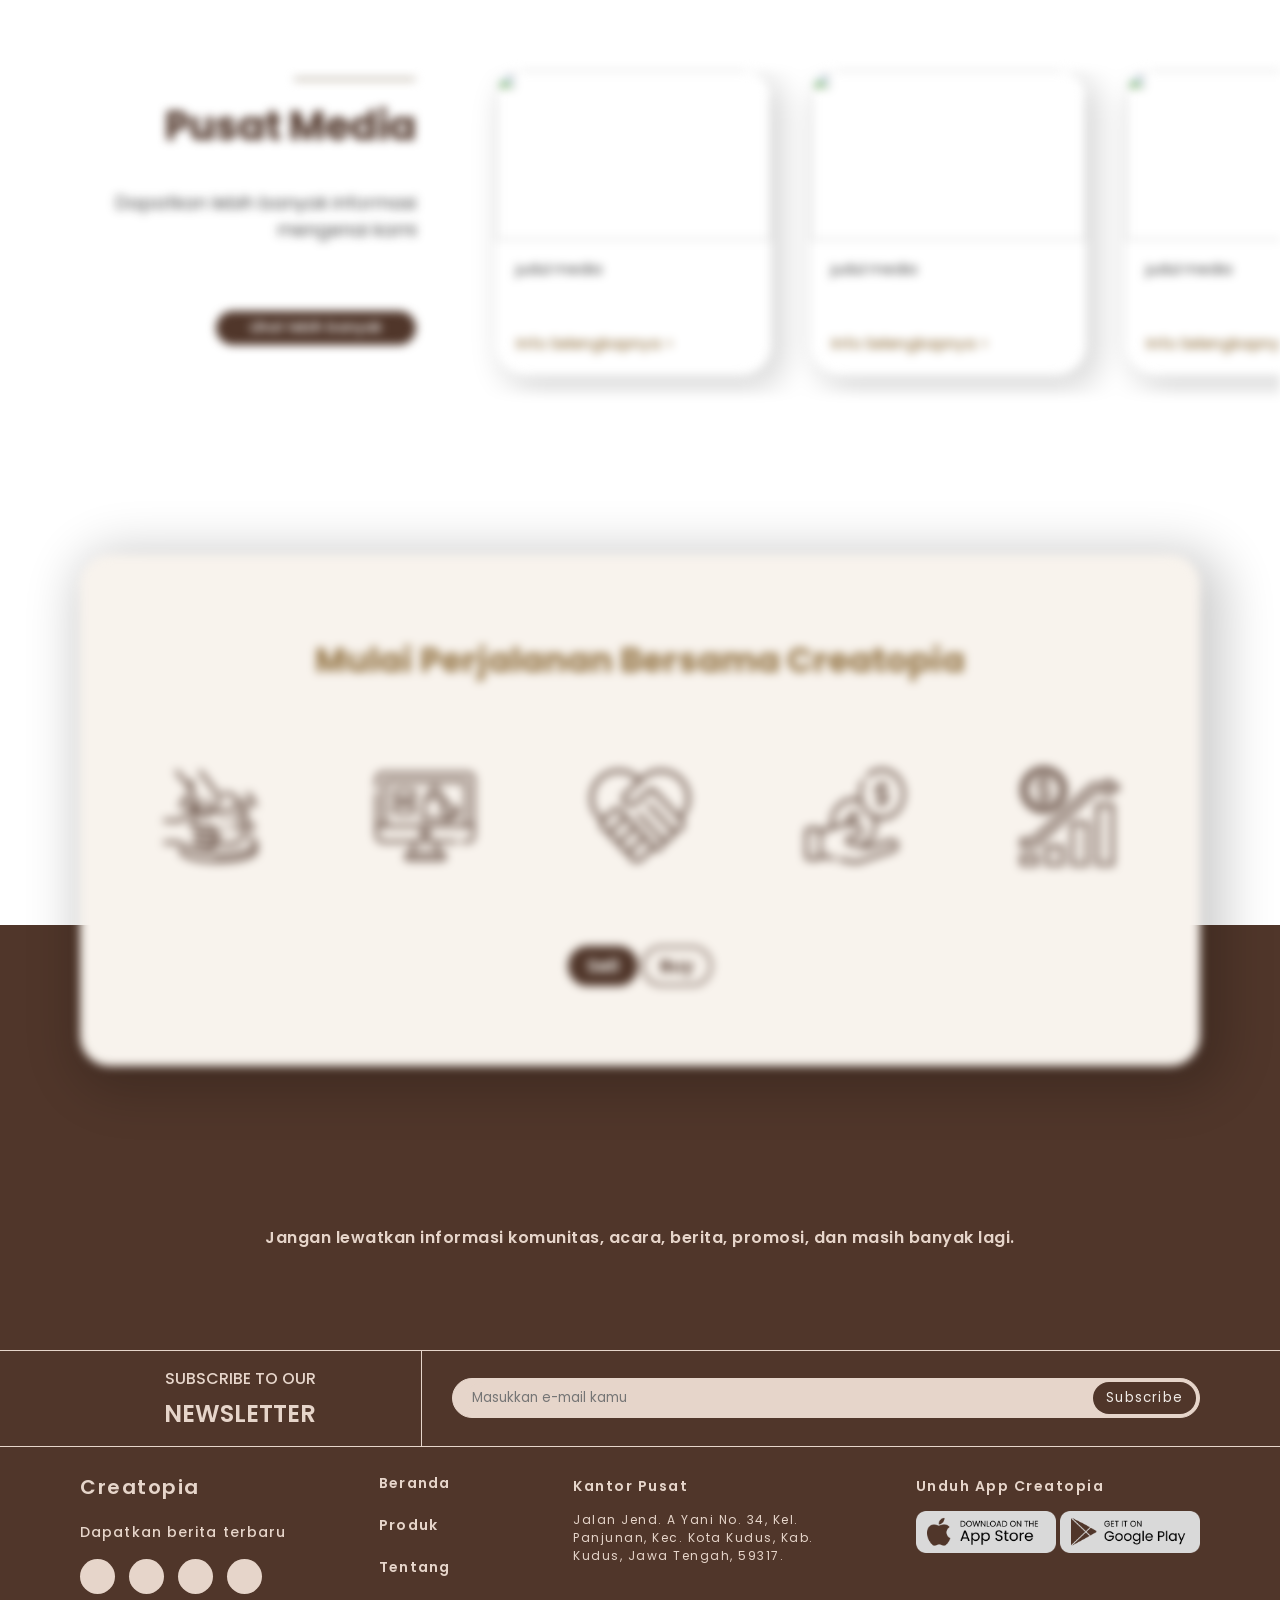
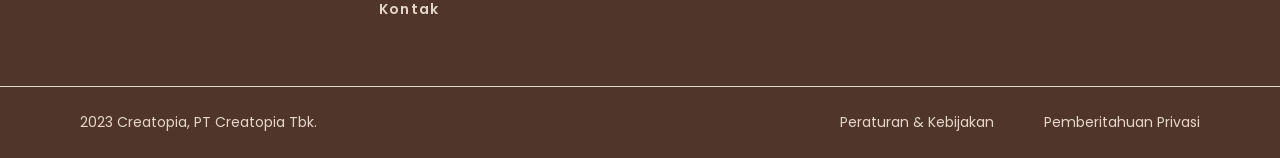
==== commit 24110b6d: "Add transition in product and about us pages, delete transition in review page, and update responsiv" ====
--- a/index.html
+++ b/index.html
@@ -36,8 +36,8 @@
         <main>
         <!-- SECTION 1 (GAMBAR COVER) -->
         <section class="container-beranda-s-1">
-            <img class="gambar-beranda-s-1-1" src="img/buildingsss.png" alt="">
-            <img class="gambar-beranda-s-1-2" src="img/pexels-sadi-gökpınar-18025831.jpg" alt="">
+            <img class="gambar-beranda-s-1-1" src="img/buildingsss.png" alt="buildingsss">
+            <img class="gambar-beranda-s-1-2" src="img/pexels-sadi-gökpınar-18025831.jpg" alt="pexels-sadi-gökpınar">
             <div class="container-beranda-s-1-1">
                 <div class="isi-beranda-s-1">
                     <h1 class="slogan-b-s-1 hidden-section">Inspirasi Lokal, Kualitas Global</h1>
@@ -86,28 +86,28 @@
                     <div class="dampak-b-s-4 hidden-section">
                         <div class="dampak-b-s-4-1">
                             <div class="isi-dampak">
-                                <img class="img-b-s-4" src="img/profit-growth 1.png" alt="">
+                                <img class="img-b-s-4" src="img/profit-growth 1.png" alt="profit-growth">
                                 <p class="desc-dampak">Menaikan pendapatan rata-rata seller sebesar 50%</p>
                             </div>
                             <div class="ornamen-b-s-4"></div>
                         </div>      
                         <div class="dampak-b-s-4-2">
                             <div class="isi-dampak">
-                                <img class="img-b-s-4" src="img/work 1.png" alt="">
+                                <img class="img-b-s-4" src="img/work 1.png" alt="work">
                                 <p class="desc-dampak">Menjadi media bagi 60% seller wanita di Creatopia untuk terus mendapat penghasilan</p>
                             </div>
                             <div class="ornamen-b-s-4"></div>
                         </div> 
                         <div class="dampak-b-s-4-3">
                             <div class="isi-dampak">
-                                <img class="img-b-s-4" src="img/support 1.png" alt="">
+                                <img class="img-b-s-4" src="img/support 1.png" alt="support">
                                 <p class="desc-dampak">Meningkatkan penyerapan lapangan kerja UMKM</p>
                             </div>
                             <div class="ornamen-b-s-4"></div>
                         </div>
                         <div class="dampak-b-s-4-4">
                             <div class="isi-dampak">
-                                <img class="img-b-s-4" src="img/affiliate-marketing 1.png" alt="">
+                                <img class="img-b-s-4" src="img/affiliate-marketing 1.png" alt="affiliate-marketing">
                                 <p class="desc-dampak">Menghidupkan banyak mata pencaharian baru di sekeliling seller Creatopia</p>
                             </div>
                             <div class="ornamen-b-s-4"></div>
@@ -123,7 +123,7 @@
             <div class="container-beranda-s-5-1">
                 <div class="isi-beranda-s-5 hidden-section">
                     <div class="img-b-s-5">
-                        <img class="img-b-s-5-1" src="img/medium-shot-community-painting 4 (1).png" alt="">
+                        <img class="img-b-s-5-1" src="img/medium-shot-community-painting 4 (1).png" alt="medium-shot-community-painting">
                         <!-- <div class="ornamen-b-s-5"></div> -->
                     </div>
                     <div class="desc-b-s-5">
@@ -163,7 +163,7 @@
                         <div class="review3">
                             <p class="nama-review3">Reviewer Name</p>
                             <p class="desc-review3">message</p>
-                            <img class="petik-review" src="img/left 1.png" alt="">
+                            <img class="petik-review" src="img/left 1.png" alt="petik-review">
                         </div>
                     </div>
                     <a class="button-b-s-review" href="review.html">Berikan live review</a>
@@ -217,11 +217,11 @@
                 <div class="isi-beranda-s-7 hidden-section">
                     <h2 class="judul-b-s-7">Mulai Perjalanan Bersama Creatopia</h2>
                     <div class="img-b-s-7">
-                        <img class="img-b-s-7-1" src="img/sewing 2.png" alt="">
-                        <img class="img-b-s-7-1" src="img/target 2.png" alt="">
-                        <img class="img-b-s-7-1" src="img/handshake (1) 2.png" alt="">
-                        <img class="img-b-s-7-1" src="img/best-price 2.png" alt="">
-                        <img class="img-b-s-7-1" src="img/salary 1.png" alt="">
+                        <img class="img-b-s-7-1" src="img/sewing 2.png" alt="sewing">
+                        <img class="img-b-s-7-1" src="img/target 2.png" alt="target">
+                        <img class="img-b-s-7-1" src="img/handshake (1) 2.png" alt="handshake">
+                        <img class="img-b-s-7-1" src="img/best-price 2.png" alt="best-price">
+                        <img class="img-b-s-7-1" src="img/salary 1.png" alt="salary">
                     </div>
                     <div class="button-b-s-7">
                         <input class="button-b-s-7-1" type="button" value="Sell">
@@ -332,10 +332,10 @@
                     <div class="f-info-con4">
                         <p class="info-4-text">Unduh App Creatopia</p>
                         <a class="info-str" target="_blank" href="https://www.apple.com/id/app-store/">
-                            <img class="as-store" src="img/appstore.png" alt="">
+                            <img class="as-store" src="img/appstore.png" alt="appstore">
                         </a>
                         <a class="info-str" target="_blank" href="https://play.google.com/store/games?device=windows">
-                            <img class="ps-store" src="img/playstore.png" alt="">
+                            <img class="ps-store" src="img/playstore.png" alt="playstore">
                         </a>
                     </div>
                 </div>
@@ -359,7 +359,8 @@
         <!-- LINK JAVASCRIPT -->
         <script src="https://kit.fontawesome.com/ae87e11e18.js" crossorigin="anonymous"></script>
         <script src="https://cdn.jsdelivr.net/npm/axios/dist/axios.min.js"></script>
-        <script src="js/header-footer.js"></script>
+        <script src="js/header.js"></script>
+        <script src="js/footer.js"></script>
         <script src="js/popup.js"></script>
         <script src="js/index.js"></script>
     </body>
--- a/css/popup.css
+++ b/css/popup.css
@@ -1,10 +1,13 @@
 @import url(https://fonts.googleapis.com/css?family=Poppins:100,100italic,200,200italic,300,300italic,regular,italic,500,500italic,600,600italic,700,700italic,800,800italic,900,900italic);
 
 * {
+    font-family: 'Poppins', sans-serif;
+}
+
+body {
     margin: 0;
-    padding: 0;
-    box-sizing: border-box;
-    font-family: 'Poppins', sans-serif;
+    /* padding: 0;
+    box-sizing: border-box; */
 }
 
 /**-------- SECTION POP UP -------- */
--- a/css/index.css
+++ b/css/index.css
@@ -1,4 +1,8 @@
 @import url(https://fonts.googleapis.com/css?family=Poppins:100,100italic,200,200italic,300,300italic,regular,italic,500,500italic,600,600italic,700,700italic,800,800italic,900,900italic);
+
+* {
+    font-family: 'Poppins';
+}
 
 html {
     scroll-behavior: smooth;
@@ -7,7 +11,6 @@
 body {
     margin: 0;
     overflow-x: hidden;
-    font-family: 'Poppins';
 }
 
 /* -------- HEADER -------- */
@@ -1716,7 +1719,11 @@
     margin-top: 10px;
 }
 
-.fa-facebook-f,.fa-instagram,.fa-x-twitter,.fa-youtube {
+.fa-brands {
+    color: #50362A;
+}
+
+.fa .fa-brands .fa-facebook-f, .fa .fa-brands .fa-instagram, .fa .fa-brands .fa-x-twitter, .fa .fa-brands .fa-youtube {
     display: flex;
     flex-direction: column;
     font-size: 18px;
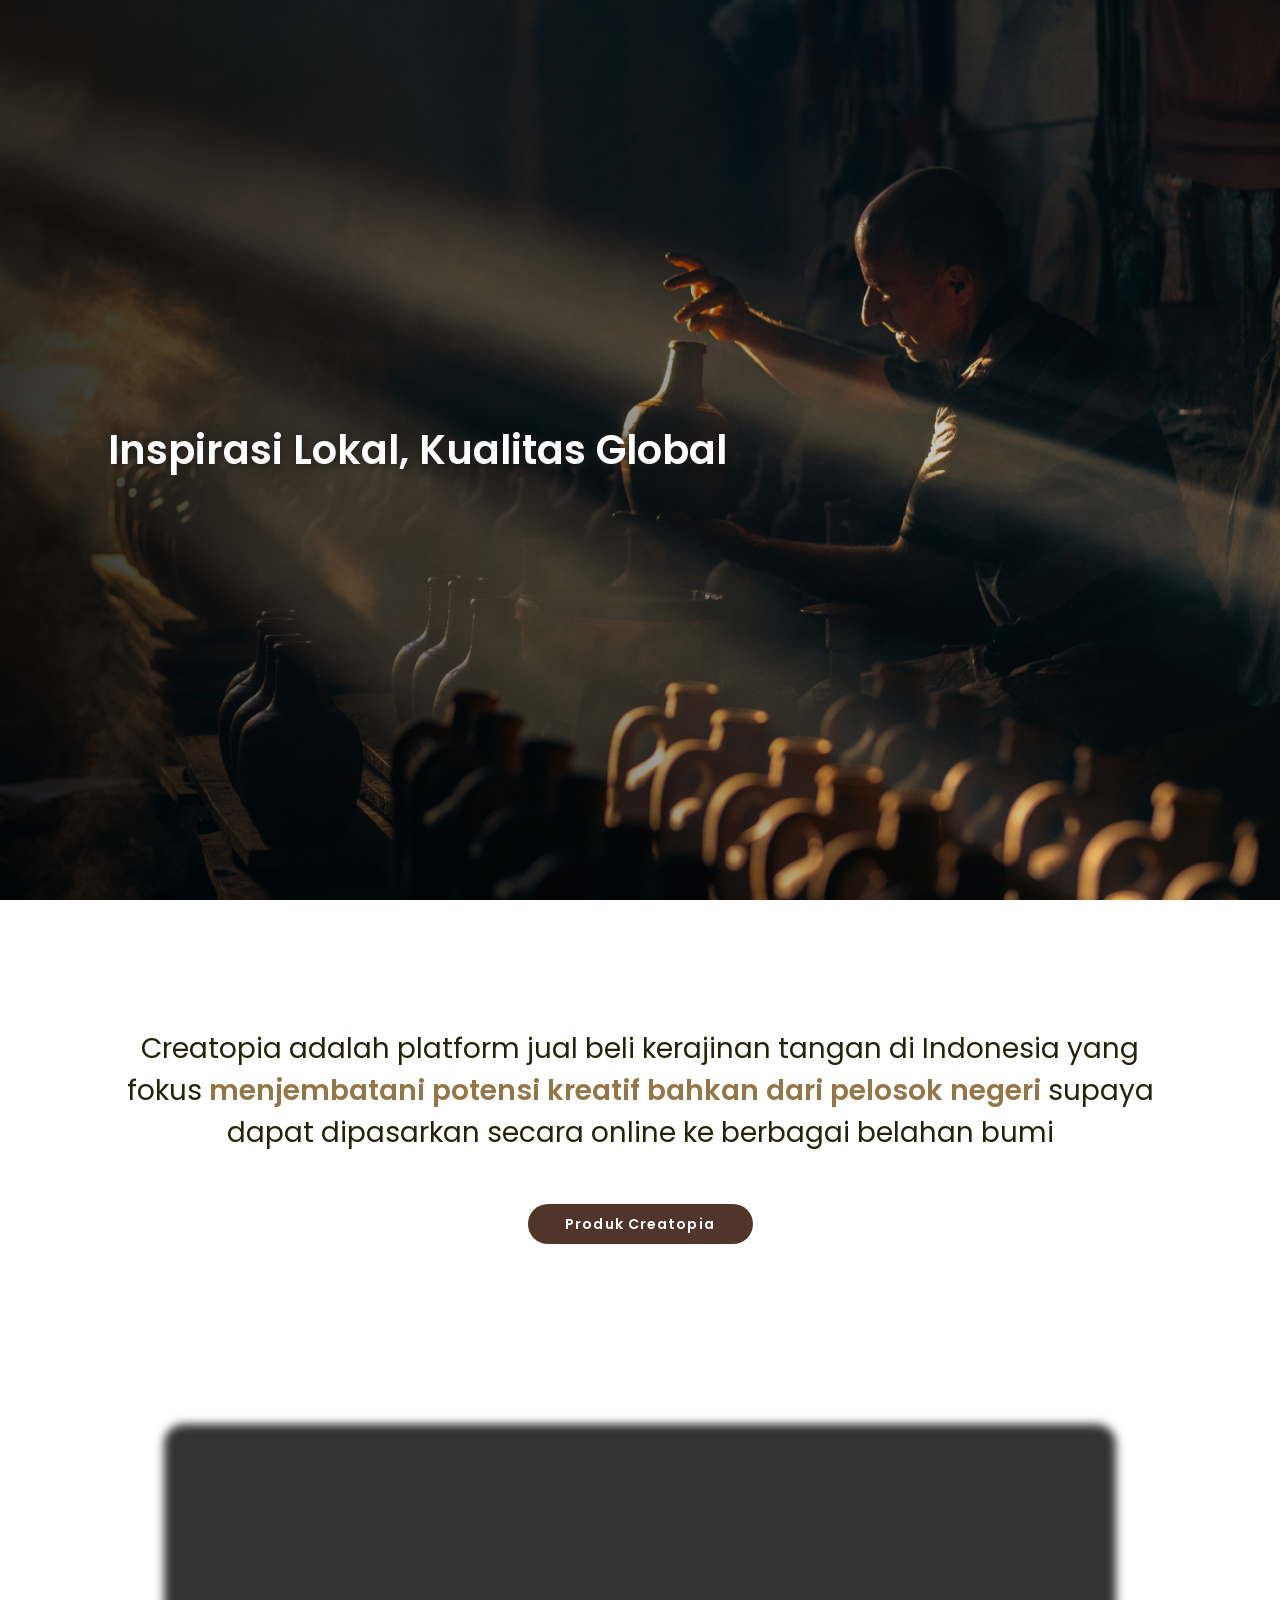
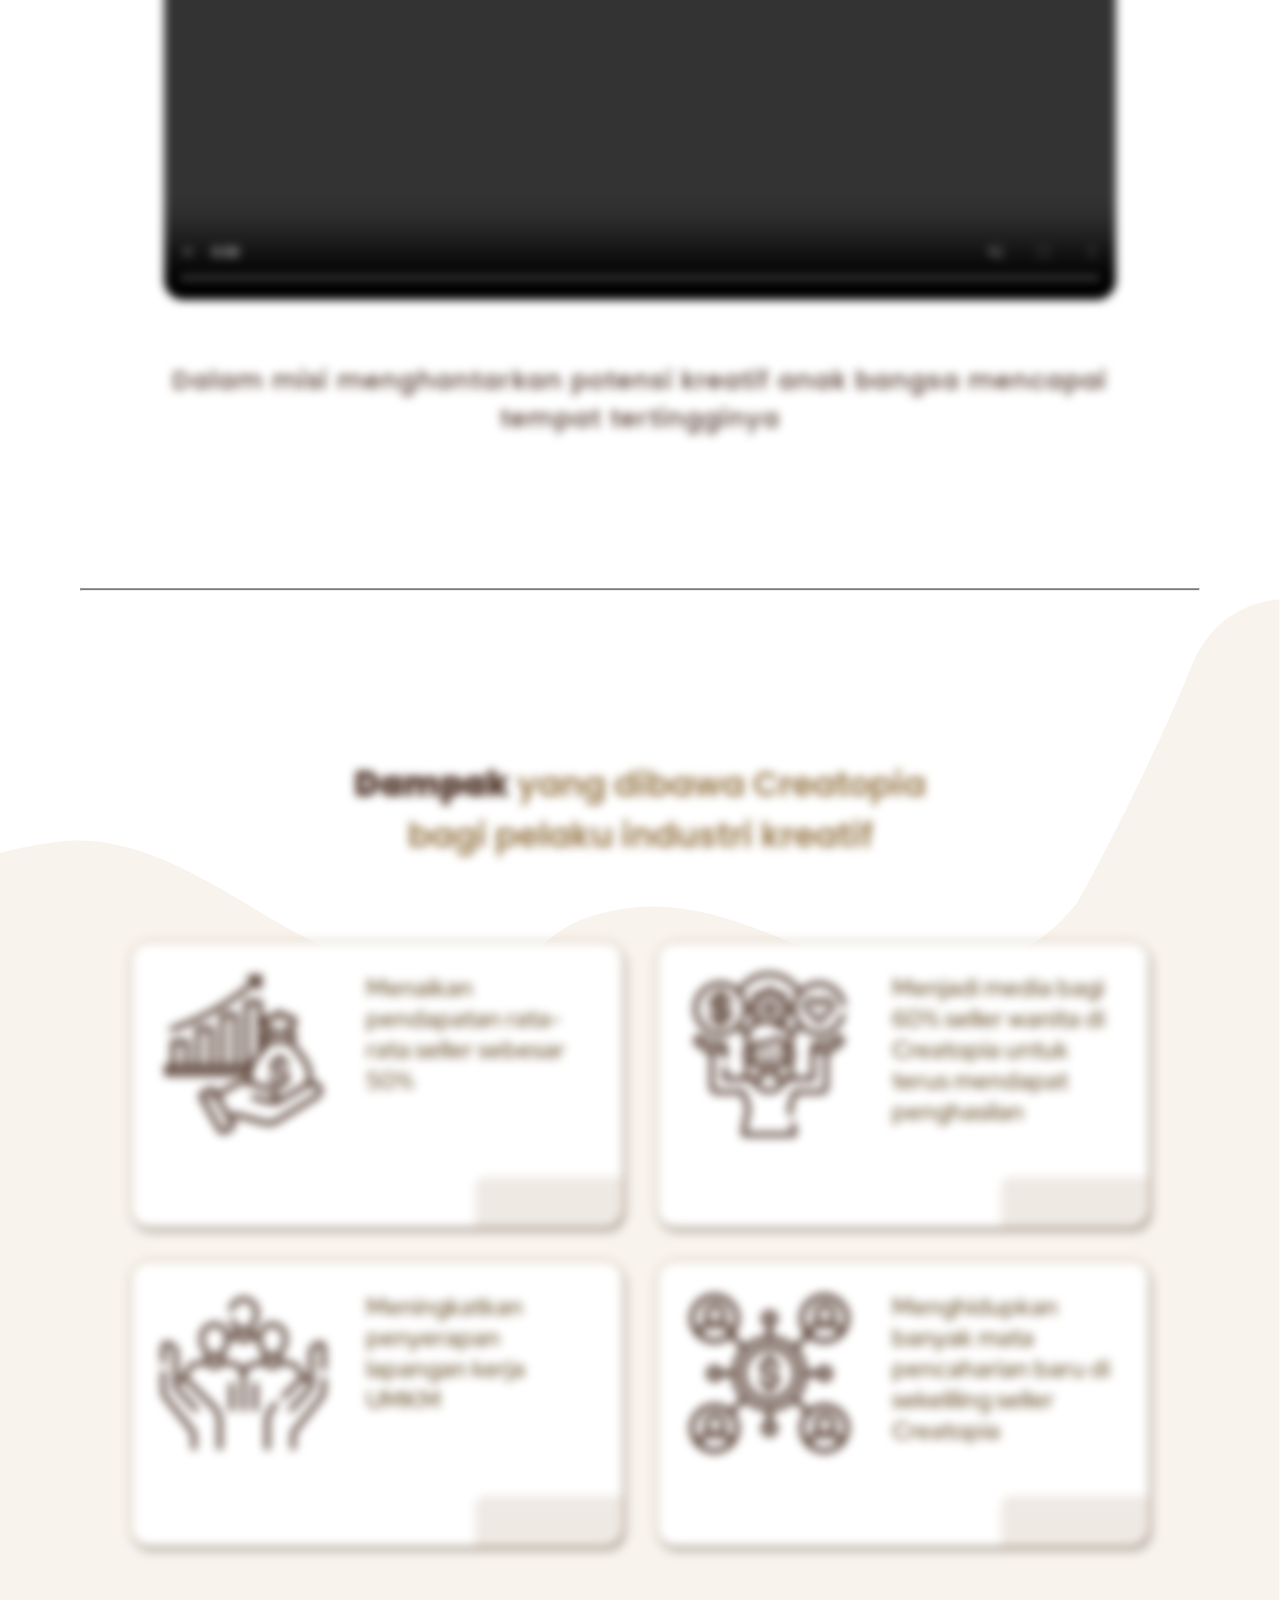
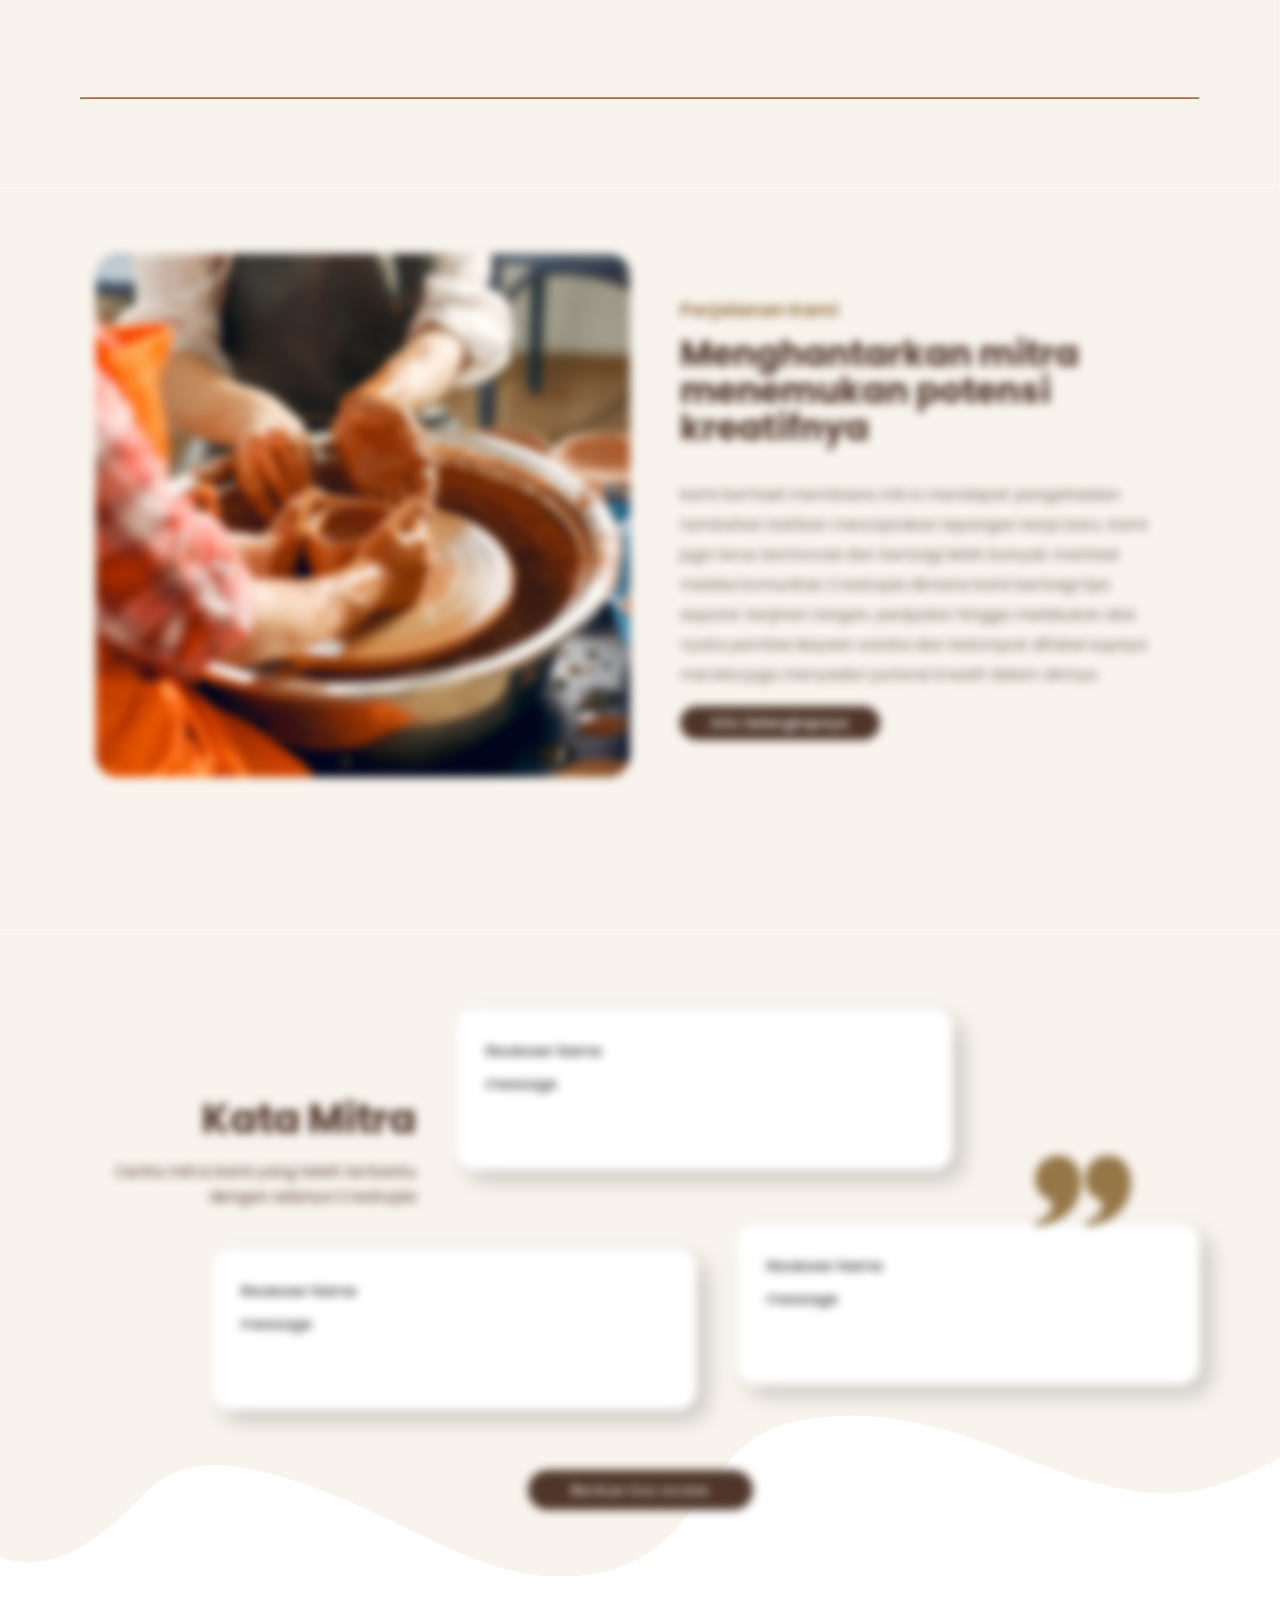
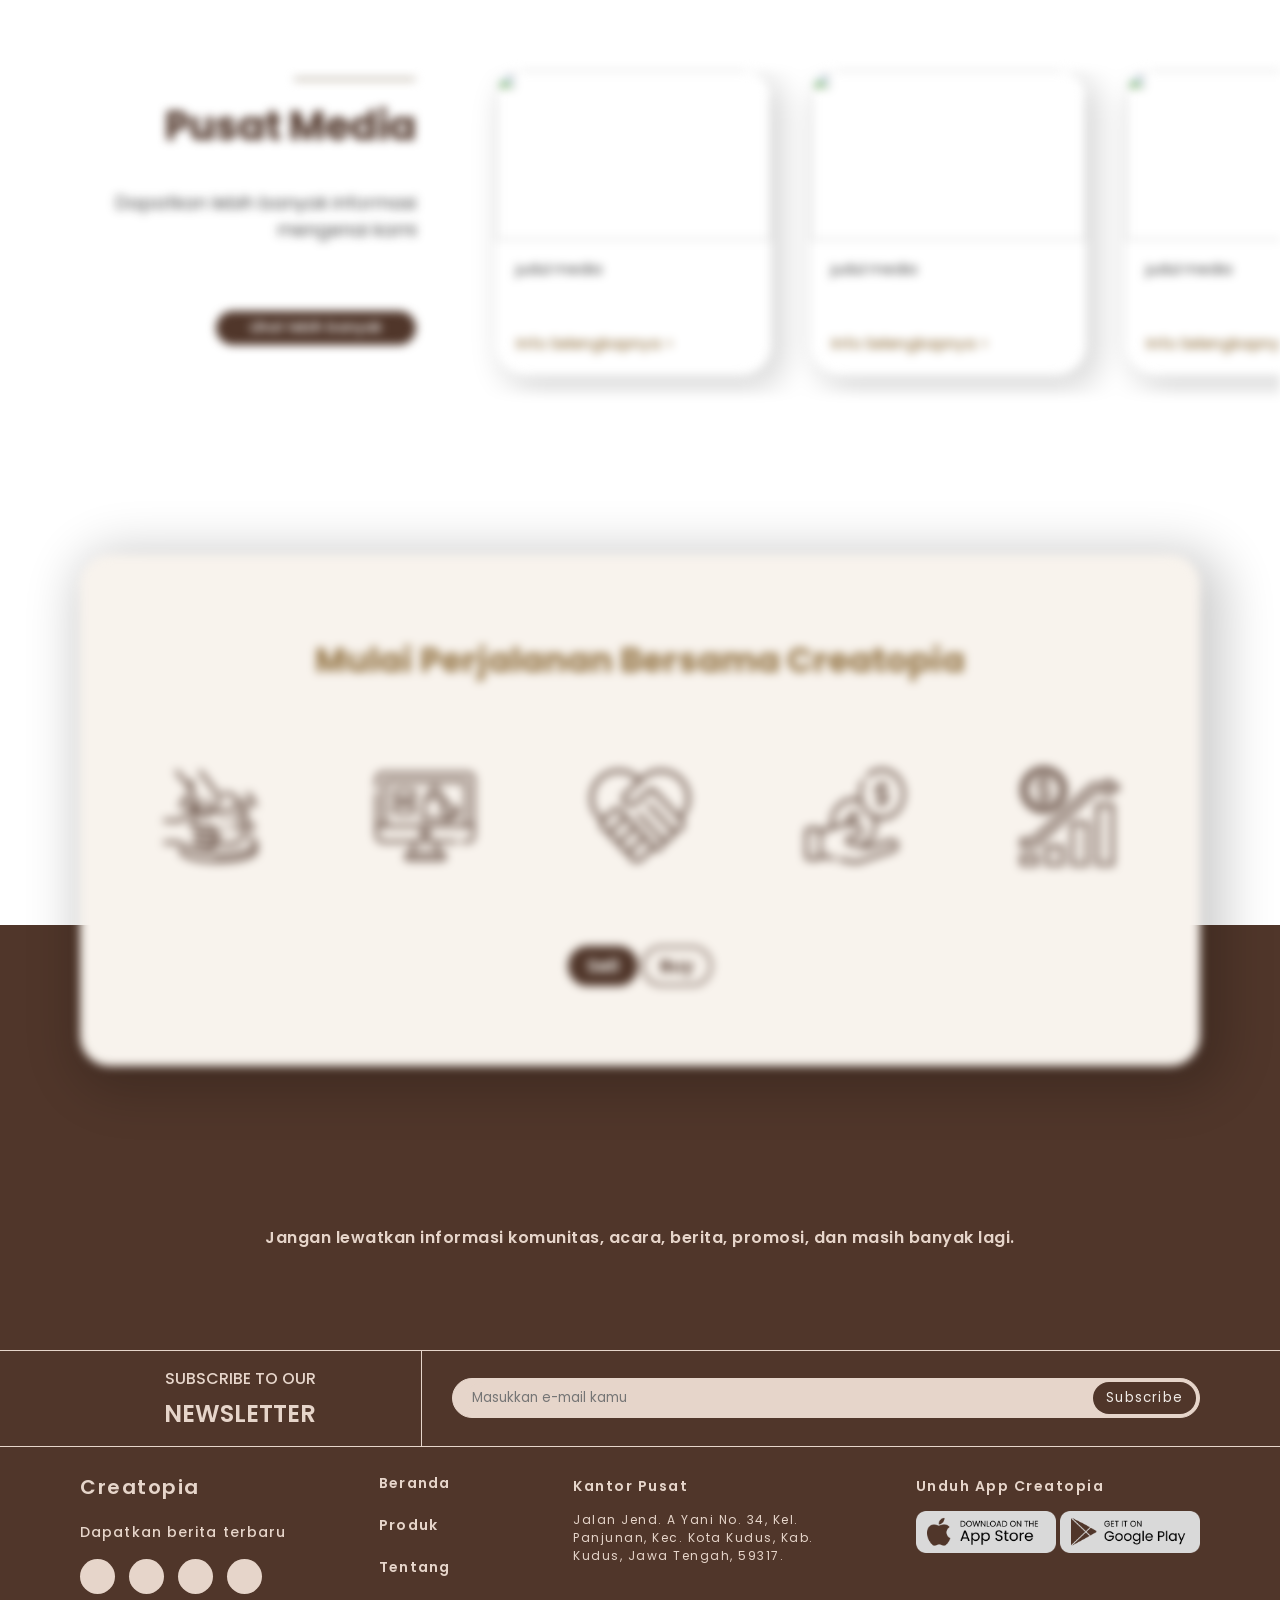
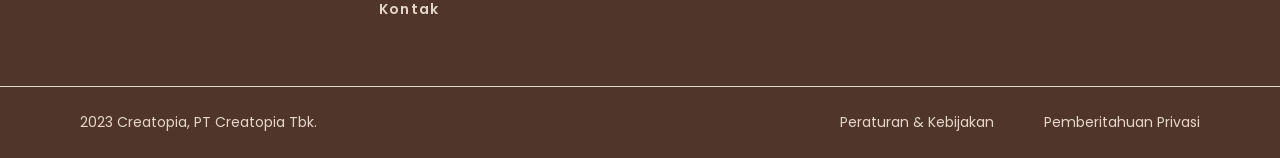
==== commit 604d29c6: "Add meta tags for SEO optimization" ====
--- a/index.html
+++ b/index.html
@@ -1,46 +1,56 @@
 <!DOCTYPE html>
 <html>
-    <head>
-        <meta charset="UTF-8">
-        <meta name="viewport" content="width=device-width, initial-scale=1.0">
-
-        <title>Beranda - Company</title>
-        
-        <link rel="icon" href="img/logo judul.png">
-        <link href='https://fonts.googleapis.com/css?family=Red Hat Display' rel='stylesheet'>
-        <link href='https://fonts.googleapis.com/css?family=Poppins' rel='stylesheet'>
-        <link rel="stylesheet" href="css/popup.css">
-        <link rel="stylesheet" href="css/index.css">
-    </head>
-    <body>
-        <!-- HEADER/NAVBAR -->
-        <header class="header">
-            <div class="navcount">
-                <nav class="navbar">
-                    <div class="navbar-left">
-                        <a class="logo">Creatopia</a>
-                        <a href="javascript:void(0);" class="nav-icon" id="toggleButton">
-                            <i class="fa fa-bars"></i>
-                        </a>
-                    </div>
-                    <div class="navbar-right" id="navbarRight">
-                        <a href="index.html" class="nav-active nav-first">Beranda</a>
-                        <a href="produk.html" class="nav-link">Produk</a>
-                        <a href="tentang.html" class="nav-link">Tentang Kami</a>
-                        <a href="kontak.html" class="nav-link">Kontak</a>
-                    </div>
-                </nav>
-            </div>
-        </header>
-        
-        <main>
+
+<head>
+    <!-- Meta information for SEO -->
+    <meta charset="UTF-8" />
+    <meta name="viewport" content="width=device-width, initial-scale=1.0" />
+    <meta name="author" content="Section Semarang Group 2" />
+    <meta name="title" content="Company Profile Creatopia" />
+    <meta name="description"
+        content="Web creatopia is a web that displays E-Commerce information engaged in handicraft with the mission of bringing local works to globalization." />
+    <meta name="keywords" content="creatopia" />
+
+    <title>Beranda - Company</title>
+
+    <link rel="icon" href="img/logo judul.png" />
+    <link href="https://fonts.googleapis.com/css?family=Red Hat Display" rel="stylesheet" />
+    <link href="https://fonts.googleapis.com/css?family=Poppins" rel="stylesheet" />
+    <link rel="stylesheet" href="css/popup.css" />
+    <link rel="stylesheet" href="css/index.css" />
+</head>
+
+<body>
+    <!-- HEADER/NAVBAR -->
+    <header class="header">
+        <div class="navcount">
+            <nav class="navbar">
+                <div class="navbar-left">
+                    <a class="logo">Creatopia</a>
+                    <a href="javascript:void(0);" class="nav-icon" id="toggleButton">
+                        <i class="fa fa-bars"></i>
+                    </a>
+                </div>
+                <div class="navbar-right" id="navbarRight">
+                    <a href="index.html" class="nav-active nav-first">Beranda</a>
+                    <a href="produk.html" class="nav-link">Produk</a>
+                    <a href="tentang.html" class="nav-link">Tentang Kami</a>
+                    <a href="kontak.html" class="nav-link">Kontak</a>
+                </div>
+            </nav>
+        </div>
+    </header>
+
+    <main>
         <!-- SECTION 1 (GAMBAR COVER) -->
         <section class="container-beranda-s-1">
-            <img class="gambar-beranda-s-1-1" src="img/buildingsss.png" alt="buildingsss">
-            <img class="gambar-beranda-s-1-2" src="img/pexels-sadi-gökpınar-18025831.jpg" alt="pexels-sadi-gökpınar">
+            <img class="gambar-beranda-s-1-1" src="img/buildingsss.png" alt="buildingsss" />
+            <img class="gambar-beranda-s-1-2" src="img/pexels-sadi-gökpınar-18025831.jpg" alt="pexels-sadi-gökpınar" />
             <div class="container-beranda-s-1-1">
                 <div class="isi-beranda-s-1">
-                    <h1 class="slogan-b-s-1 hidden-section">Inspirasi Lokal, Kualitas Global</h1>
+                    <h1 class="slogan-b-s-1 hidden-section">
+                        Inspirasi Lokal, Kualitas Global
+                    </h1>
                 </div>
                 <a href="#section2" class="fa-solid fa-chevron-down"></a>
             </div>
@@ -50,7 +60,12 @@
         <section class="container-beranda-s-2" id="section2">
             <div class="container-beranda-s-2-1">
                 <div class="isi-beranda-s-2 hidden-section">
-                    <p class="desc-b-s-2">Creatopia adalah platform jual beli kerajinan tangan di Indonesia yang fokus <span>menjembatani potensi kreatif bahkan dari pelosok negeri</span> supaya dapat dipasarkan secara online ke berbagai belahan bumi</p>
+                    <p class="desc-b-s-2">
+                        Creatopia adalah platform jual beli kerajinan tangan di Indonesia
+                        yang fokus
+                        <span>menjembatani potensi kreatif bahkan dari pelosok negeri</span>
+                        supaya dapat dipasarkan secara online ke berbagai belahan bumi
+                    </p>
                     <a class="button-b-s-2" href="produk.html">Produk Creatopia</a>
                 </div>
             </div>
@@ -60,60 +75,86 @@
         <section class="container-beranda-s-3">
             <div class="container-beranda-s-3-1">
                 <div class="isi-beranda-s-3">
-                    <video width="100%" height="100%" loop muted controls autoplay="autoplay" class="video-b-s-3 hidden-section">
-                        <source src="img/video-creatopia.mp4" type="video/mp4">
+                    <video width="100%" height="100%" loop muted controls autoplay="autoplay"
+                        class="video-b-s-3 hidden-section">
+                        <source src="img/video-creatopia.mp4" type="video/mp4" />
                     </video>
-                    <p class="desc-b-s-3 hidden-section">Dalam misi menghantarkan potensi kreatif anak bangsa mencapai tempat tertingginya</p>
-                    <hr>
+                    <p class="desc-b-s-3 hidden-section">
+                        Dalam misi menghantarkan potensi kreatif anak bangsa mencapai
+                        tempat tertingginya
+                    </p>
+                    <hr />
                 </div>
             </div>
         </section>
 
         <!-- SECTION 4 (DAMPAK COMPANY) -->
         <section class="container-beranda-s-4">
-            <svg class="svg-bg-1" width="1441" height="1338" viewBox="0 0 1441 1338" fill="none" xmlns="http://www.w3.org/2000/svg">
-                <path d="M87.1598 272C52.4306 272.256 6.10352e-05 285.821 6.10352e-05 285.821V698.5C6.10352e-05 698.5 8.68291e-05 1252.5 6.10352e-05 1338H711.16H1440.5V684V315V0.5C1440.5 0.5 1371.68 1.00011 1341.84 74.5001C1312 148 1256.59 264.698 1211.66 343.501C1184.66 374.505 1173.66 389.005 1077.66 426C981.66 462.996 847.16 331 711.16 347.5C575.16 364 631.66 438.5 485.16 428.5C338.66 418.5 223.16 271 87.1598 272Z" fill="#F8F3ED"/>
-            </svg>
-            <svg class="svg-bg-1-1" width="1441" height="2514" viewBox="0 0 1441 2514" fill="none" xmlns="http://www.w3.org/2000/svg">
-                <path d="M87.1598 271.5C52.4306 271.756 0 285.321 0 285.321V698C0 698 2.57939e-05 2428 0 2513.5H711.16H1440.5V683.5V314.5V0C1440.5 0 1371.68 0.500114 1341.84 74.0001C1312 147.5 1256.59 264.198 1211.66 343.001C1184.66 374.005 1173.66 388.505 1077.66 425.5C981.66 462.496 847.16 330.5 711.16 347C575.16 363.5 631.66 438 485.16 428C338.66 418 223.16 270.5 87.1598 271.5Z" fill="#F8F3ED"/>
-            </svg>
-            <svg class="svg-bg-1-2" width="1441" height="4028" viewBox="0 0 1441 4028" fill="none" xmlns="http://www.w3.org/2000/svg">
-                <path d="M87.1598 271.5C52.4306 271.756 0 285.321 0 285.321V698C0 698 2.57939e-05 3942.5 0 4028H711.16H1440.5V683.5V314.5V0C1440.5 0 1371.68 0.500114 1341.84 74.0001C1312 147.5 1256.59 264.198 1211.66 343.001C1184.66 374.005 1173.66 388.505 1077.66 425.5C981.66 462.496 847.16 330.5 711.16 347C575.16 363.5 631.66 438 485.16 428C338.66 418 223.16 270.5 87.1598 271.5Z" fill="#F8F3ED"/>
+            <svg class="svg-bg-1" width="1441" height="1338" viewBox="0 0 1441 1338" fill="none"
+                xmlns="http://www.w3.org/2000/svg">
+                <path
+                    d="M87.1598 272C52.4306 272.256 6.10352e-05 285.821 6.10352e-05 285.821V698.5C6.10352e-05 698.5 8.68291e-05 1252.5 6.10352e-05 1338H711.16H1440.5V684V315V0.5C1440.5 0.5 1371.68 1.00011 1341.84 74.5001C1312 148 1256.59 264.698 1211.66 343.501C1184.66 374.505 1173.66 389.005 1077.66 426C981.66 462.996 847.16 331 711.16 347.5C575.16 364 631.66 438.5 485.16 428.5C338.66 418.5 223.16 271 87.1598 272Z"
+                    fill="#F8F3ED" />
+            </svg>
+            <svg class="svg-bg-1-1" width="1441" height="2514" viewBox="0 0 1441 2514" fill="none"
+                xmlns="http://www.w3.org/2000/svg">
+                <path
+                    d="M87.1598 271.5C52.4306 271.756 0 285.321 0 285.321V698C0 698 2.57939e-05 2428 0 2513.5H711.16H1440.5V683.5V314.5V0C1440.5 0 1371.68 0.500114 1341.84 74.0001C1312 147.5 1256.59 264.198 1211.66 343.001C1184.66 374.005 1173.66 388.505 1077.66 425.5C981.66 462.496 847.16 330.5 711.16 347C575.16 363.5 631.66 438 485.16 428C338.66 418 223.16 270.5 87.1598 271.5Z"
+                    fill="#F8F3ED" />
+            </svg>
+            <svg class="svg-bg-1-2" width="1441" height="4028" viewBox="0 0 1441 4028" fill="none"
+                xmlns="http://www.w3.org/2000/svg">
+                <path
+                    d="M87.1598 271.5C52.4306 271.756 0 285.321 0 285.321V698C0 698 2.57939e-05 3942.5 0 4028H711.16H1440.5V683.5V314.5V0C1440.5 0 1371.68 0.500114 1341.84 74.0001C1312 147.5 1256.59 264.198 1211.66 343.001C1184.66 374.005 1173.66 388.505 1077.66 425.5C981.66 462.496 847.16 330.5 711.16 347C575.16 363.5 631.66 438 485.16 428C338.66 418 223.16 270.5 87.1598 271.5Z"
+                    fill="#F8F3ED" />
             </svg>
             <div class="container-beranda-s-4-1">
-                <div class="isi-beranda-s-4">                        
-                    <h2 class="judul-b-s-4 hidden-section"><span>Dampak</span> yang dibawa Creatopia <br>bagi pelaku industri kreatif</h2>
+                <div class="isi-beranda-s-4">
+                    <h2 class="judul-b-s-4 hidden-section">
+                        <span>Dampak</span> yang dibawa Creatopia <br />bagi pelaku
+                        industri kreatif
+                    </h2>
                     <div class="dampak-b-s-4 hidden-section">
                         <div class="dampak-b-s-4-1">
                             <div class="isi-dampak">
-                                <img class="img-b-s-4" src="img/profit-growth 1.png" alt="profit-growth">
-                                <p class="desc-dampak">Menaikan pendapatan rata-rata seller sebesar 50%</p>
+                                <img class="img-b-s-4" src="img/profit-growth 1.png" alt="profit-growth" />
+                                <p class="desc-dampak">
+                                    Menaikan pendapatan rata-rata seller sebesar 50%
+                                </p>
                             </div>
                             <div class="ornamen-b-s-4"></div>
-                        </div>      
+                        </div>
                         <div class="dampak-b-s-4-2">
                             <div class="isi-dampak">
-                                <img class="img-b-s-4" src="img/work 1.png" alt="work">
-                                <p class="desc-dampak">Menjadi media bagi 60% seller wanita di Creatopia untuk terus mendapat penghasilan</p>
+                                <img class="img-b-s-4" src="img/work 1.png" alt="work" />
+                                <p class="desc-dampak">
+                                    Menjadi media bagi 60% seller wanita di Creatopia untuk
+                                    terus mendapat penghasilan
+                                </p>
                             </div>
                             <div class="ornamen-b-s-4"></div>
-                        </div> 
+                        </div>
                         <div class="dampak-b-s-4-3">
                             <div class="isi-dampak">
-                                <img class="img-b-s-4" src="img/support 1.png" alt="support">
-                                <p class="desc-dampak">Meningkatkan penyerapan lapangan kerja UMKM</p>
+                                <img class="img-b-s-4" src="img/support 1.png" alt="support" />
+                                <p class="desc-dampak">
+                                    Meningkatkan penyerapan lapangan kerja UMKM
+                                </p>
                             </div>
                             <div class="ornamen-b-s-4"></div>
                         </div>
                         <div class="dampak-b-s-4-4">
                             <div class="isi-dampak">
-                                <img class="img-b-s-4" src="img/affiliate-marketing 1.png" alt="affiliate-marketing">
-                                <p class="desc-dampak">Menghidupkan banyak mata pencaharian baru di sekeliling seller Creatopia</p>
+                                <img class="img-b-s-4" src="img/affiliate-marketing 1.png" alt="affiliate-marketing" />
+                                <p class="desc-dampak">
+                                    Menghidupkan banyak mata pencaharian baru di sekeliling
+                                    seller Creatopia
+                                </p>
                             </div>
                             <div class="ornamen-b-s-4"></div>
-                        </div>                  
-                    </div>
-                    <hr>
+                        </div>
+                    </div>
+                    <hr />
                 </div>
             </div>
         </section>
@@ -123,17 +164,22 @@
             <div class="container-beranda-s-5-1">
                 <div class="isi-beranda-s-5 hidden-section">
                     <div class="img-b-s-5">
-                        <img class="img-b-s-5-1" src="img/medium-shot-community-painting 4 (1).png" alt="medium-shot-community-painting">
+                        <img class="img-b-s-5-1" src="img/medium-shot-community-painting 4 (1).png"
+                            alt="medium-shot-community-painting" />
                         <!-- <div class="ornamen-b-s-5"></div> -->
                     </div>
                     <div class="desc-b-s-5">
                         <h2 class="judul-b-s-5">Perjalanan Kami</h2>
                         <!-- <div class="garis-b-s-5"></div> -->
-                        <p class="desc-b-s-5-1"><span>Menghantarkan mitra menemukan potensi kreatifnya</span><br><br>
-                             kami berhasil membawa mitra mendapat pengahasilan tambahan bahkan menciptakan lapangan kerja baru.
-                             Kami juga terus berinovasi dan berbagi lebih banyak manfaat melalui komunitas Creatopia dimana kami
-                             berbagi tips seputar kerjinan tangan, penjualan hingga melakukan aksi nyata pemberdayaan wanita dan 
-                             kelompok difabel supaya mereka juga menyadari potensi kreatif dalam dirinya.
+                        <p class="desc-b-s-5-1">
+                            <span>Menghantarkan mitra menemukan potensi kreatifnya</span><br /><br />
+                            kami berhasil membawa mitra mendapat pengahasilan tambahan
+                            bahkan menciptakan lapangan kerja baru. Kami juga terus
+                            berinovasi dan berbagi lebih banyak manfaat melalui komunitas
+                            Creatopia dimana kami berbagi tips seputar kerjinan tangan,
+                            penjualan hingga melakukan aksi nyata pemberdayaan wanita dan
+                            kelompok difabel supaya mereka juga menyadari potensi kreatif
+                            dalam dirinya.
                         </p>
                         <a class="button-b-s-5" href="tentang.html#perjalanan">Info Selengkapnya</a>
                     </div>
@@ -143,12 +189,14 @@
 
         <!-- SECTION REVIEW -->
         <section class="container-beranda-review">
-            <div  class="container-beranda-review-1">
+            <div class="container-beranda-review-1">
                 <div class="isi-beranda-review hidden-section">
                     <div class="judul-and-review1">
                         <div class="judul-desc-review">
                             <h2 class="judul-review">Kata Mitra</h2>
-                            <p class="desc-review">Cerita mitra kami yang telah terbantu dengan adanya Creatopia</p>
+                            <p class="desc-review">
+                                Cerita mitra kami yang telah terbantu dengan adanya Creatopia
+                            </p>
                         </div>
                         <div class="review1">
                             <p class="nama-review1">Reviewer Name</p>
@@ -163,21 +211,30 @@
                         <div class="review3">
                             <p class="nama-review3">Reviewer Name</p>
                             <p class="desc-review3">message</p>
-                            <img class="petik-review" src="img/left 1.png" alt="petik-review">
+                            <img class="petik-review" src="img/left 1.png" alt="petik-review" />
                         </div>
                     </div>
                     <a class="button-b-s-review" href="review.html">Berikan live review</a>
-                </div>                    
-            </div>
-            <svg class="svg-bg-2" width="1441" height="729" viewBox="0 0 1441 729" fill="none" xmlns="http://www.w3.org/2000/svg">
-                <path d="M1441 0.5V595.092C1441 595.092 1375.66 632.267 1325.45 634.588C1179.57 641.331 1079.91 521.88 900.324 553.188C776.514 574.772 800.663 727.548 632.153 728.993C556.371 729.642 486.059 687.209 423.2 657.707C381.314 638.049 280.208 594.598 222.433 605.207C164.658 615.815 171.399 637.959 108.809 684.198C46.2198 730.438 0 706.836 0 706.836V0.5H1441Z" fill="#F8F3ED"/>
-            </svg>
-            <svg class="svg-bg-2-1" width="1441" width="1441" height="1677" viewBox="0 0 1441 1677" fill="none" xmlns="http://www.w3.org/2000/svg">
-                <path d="M1441 0.5V1542.59C1441 1542.59 1375.66 1579.77 1325.45 1582.09C1179.57 1588.83 1079.91 1469.38 900.324 1500.69C776.514 1522.27 800.663 1675.05 632.153 1676.49C556.371 1677.14 486.059 1634.71 423.2 1605.21C381.314 1585.55 280.208 1542.1 222.433 1552.71C164.658 1563.32 171.399 1585.46 108.809 1631.7C46.2198 1677.94 0 1654.34 0 1654.34V0.5H1441Z" fill="#F8F3ED"/>
-            </svg>
-            <svg class="svg-bg-2-2" width="1441" height="2773" viewBox="0 0 1441 2773" fill="none" xmlns="http://www.w3.org/2000/svg">
-                <path d="M1441 0.5V2639.09C1441 2639.09 1375.66 2676.27 1325.45 2678.59C1179.57 2685.33 1079.91 2565.88 900.324 2597.19C776.514 2618.77 800.663 2771.55 632.153 2772.99C556.371 2773.64 486.059 2731.21 423.2 2701.71C381.314 2682.05 280.208 2638.6 222.433 2649.21C164.658 2659.82 171.399 2681.96 108.809 2728.2C46.2198 2774.44 0 2750.84 0 2750.84V0.5H1441Z" fill="#F8F3ED"/>
-            </svg>                
+                </div>
+            </div>
+            <svg class="svg-bg-2" width="1441" height="729" viewBox="0 0 1441 729" fill="none"
+                xmlns="http://www.w3.org/2000/svg">
+                <path
+                    d="M1441 0.5V595.092C1441 595.092 1375.66 632.267 1325.45 634.588C1179.57 641.331 1079.91 521.88 900.324 553.188C776.514 574.772 800.663 727.548 632.153 728.993C556.371 729.642 486.059 687.209 423.2 657.707C381.314 638.049 280.208 594.598 222.433 605.207C164.658 615.815 171.399 637.959 108.809 684.198C46.2198 730.438 0 706.836 0 706.836V0.5H1441Z"
+                    fill="#F8F3ED" />
+            </svg>
+            <svg class="svg-bg-2-1" width="1441" width="1441" height="1677" viewBox="0 0 1441 1677" fill="none"
+                xmlns="http://www.w3.org/2000/svg">
+                <path
+                    d="M1441 0.5V1542.59C1441 1542.59 1375.66 1579.77 1325.45 1582.09C1179.57 1588.83 1079.91 1469.38 900.324 1500.69C776.514 1522.27 800.663 1675.05 632.153 1676.49C556.371 1677.14 486.059 1634.71 423.2 1605.21C381.314 1585.55 280.208 1542.1 222.433 1552.71C164.658 1563.32 171.399 1585.46 108.809 1631.7C46.2198 1677.94 0 1654.34 0 1654.34V0.5H1441Z"
+                    fill="#F8F3ED" />
+            </svg>
+            <svg class="svg-bg-2-2" width="1441" height="2773" viewBox="0 0 1441 2773" fill="none"
+                xmlns="http://www.w3.org/2000/svg">
+                <path
+                    d="M1441 0.5V2639.09C1441 2639.09 1375.66 2676.27 1325.45 2678.59C1179.57 2685.33 1079.91 2565.88 900.324 2597.19C776.514 2618.77 800.663 2771.55 632.153 2772.99C556.371 2773.64 486.059 2731.21 423.2 2701.71C381.314 2682.05 280.208 2638.6 222.433 2649.21C164.658 2659.82 171.399 2681.96 108.809 2728.2C46.2198 2774.44 0 2750.84 0 2750.84V0.5H1441Z"
+                    fill="#F8F3ED" />
+            </svg>
         </section>
 
         <!-- SECTION 6 (SIARAN PERS) -->
@@ -185,26 +242,28 @@
             <div class="container-beranda-s-6-1">
                 <div class="isi-beranda-s-6 hidden-section">
                     <div class="judul-b-s-6">
-                        <hr class="garis-media">
+                        <hr class="garis-media" />
                         <h2 class="judul-b-s-6-1">Pusat Media</h2>
-                        <p class="desc-b-s-6">Dapatkan lebih banyak informasi mengenai kami </p>
+                        <p class="desc-b-s-6">
+                            Dapatkan lebih banyak informasi mengenai kami
+                        </p>
                         <button class="button-b-s-6" href="">Lihat lebih banyak</button>
                     </div>
                     <div class="news-b-s-6">
                         <div class="news-b-s-6-1">
-                            <img class="img-news-b-s-6" src="" alt="">
+                            <img class="img-news-b-s-6" src="" alt="" />
                             <p class="judul-news-b-s-6">judul media</p>
-                            <a class="button-b-s-6-1" href="">Info Selengkapnya  ></a>
+                            <a class="button-b-s-6-1" href="">Info Selengkapnya ></a>
                         </div>
                         <div class="news-b-s-6-1">
-                            <img class="img-news-b-s-6" src="" alt="">
+                            <img class="img-news-b-s-6" src="" alt="" />
                             <p class="judul-news-b-s-6">judul media</p>
-                            <a class="button-b-s-6-1" href="">Info Selengkapnya  ></a>
+                            <a class="button-b-s-6-1" href="">Info Selengkapnya ></a>
                         </div>
                         <div class="news-b-s-6-1">
-                            <img class="img-news-b-s-6" src="" alt="">
+                            <img class="img-news-b-s-6" src="" alt="" />
                             <p class="judul-news-b-s-6">judul media</p>
-                            <a class="button-b-s-6-1" href="">Info Selengkapnya  ></a>
+                            <a class="button-b-s-6-1" href="">Info Selengkapnya ></a>
                         </div>
                     </div>
                 </div>
@@ -217,15 +276,15 @@
                 <div class="isi-beranda-s-7 hidden-section">
                     <h2 class="judul-b-s-7">Mulai Perjalanan Bersama Creatopia</h2>
                     <div class="img-b-s-7">
-                        <img class="img-b-s-7-1" src="img/sewing 2.png" alt="sewing">
-                        <img class="img-b-s-7-1" src="img/target 2.png" alt="target">
-                        <img class="img-b-s-7-1" src="img/handshake (1) 2.png" alt="handshake">
-                        <img class="img-b-s-7-1" src="img/best-price 2.png" alt="best-price">
-                        <img class="img-b-s-7-1" src="img/salary 1.png" alt="salary">
+                        <img class="img-b-s-7-1" src="img/sewing 2.png" alt="sewing" />
+                        <img class="img-b-s-7-1" src="img/target 2.png" alt="target" />
+                        <img class="img-b-s-7-1" src="img/handshake (1) 2.png" alt="handshake" />
+                        <img class="img-b-s-7-1" src="img/best-price 2.png" alt="best-price" />
+                        <img class="img-b-s-7-1" src="img/salary 1.png" alt="salary" />
                     </div>
                     <div class="button-b-s-7">
-                        <input class="button-b-s-7-1" type="button" value="Sell">
-                        <input class="button-b-s-7-2" type="button" value="Buy">
+                        <input class="button-b-s-7-1" type="button" value="Sell" />
+                        <input class="button-b-s-7-2" type="button" value="Buy" />
                     </div>
                 </div>
             </div>
@@ -256,7 +315,10 @@
         <footer class="footer">
             <section class="f-sec-0">
                 <div class="f-newsletter">
-                    <p class="title-newsletter">Jangan lewatkan informasi komunitas, acara, berita, promosi, dan masih banyak lagi.</p>
+                    <p class="title-newsletter">
+                        Jangan lewatkan informasi komunitas, acara, berita, promosi, dan
+                        masih banyak lagi.
+                    </p>
                     <div class="f-newsletter-icon">
                         <i class="icon-newsletter fa-solid fa-users-between-lines"></i>
                         <i class="icon-newsletter fa-regular fa-calendar"></i>
@@ -270,8 +332,9 @@
                         </div>
                         <div class="input-newsletter">
                             <form class="newsletter" id="formNewsLetter">
-                                <input class="text-newsletter" type="text" id="emailNewsLetter" name="emailNewsLetter" placeholder=" Masukkan e-mail kamu" required="">
-                                <input class="button-newsletter" type="submit" id="btnNewsLetter" value="Subscribe">
+                                <input class="text-newsletter" type="text" id="emailNewsLetter" name="emailNewsLetter"
+                                    placeholder=" Masukkan e-mail kamu" required="" />
+                                <input class="button-newsletter" type="submit" id="btnNewsLetter" value="Subscribe" />
                             </form>
                         </div>
                     </div>
@@ -285,9 +348,9 @@
                         <ul class="sos-ul">
                             <li class="sos-li">
                                 <div>
-                                <a class="info-sos" href="https://facebook.com" target="_blank">
-                                    <i class="fa-brands fa-facebook-f"></i>
-                                </a>
+                                    <a class="info-sos" href="https://facebook.com" target="_blank">
+                                        <i class="fa-brands fa-facebook-f"></i>
+                                    </a>
                                 </div>
                             </li>
                             <li class="sos-li">
@@ -325,17 +388,18 @@
                     </div>
                     <div class="f-info-con3">
                         <p class="info-3-text">Kantor Pusat</p>
-                        <p class="info-3-text2">Jalan Jend. A Yani No. 34,
-                            Kel. Panjunan, Kec. Kota Kudus,
-                            Kab. Kudus, Jawa Tengah, 59317.</p>
+                        <p class="info-3-text2">
+                            Jalan Jend. A Yani No. 34, Kel. Panjunan, Kec. Kota Kudus, Kab.
+                            Kudus, Jawa Tengah, 59317.
+                        </p>
                     </div>
                     <div class="f-info-con4">
                         <p class="info-4-text">Unduh App Creatopia</p>
                         <a class="info-str" target="_blank" href="https://www.apple.com/id/app-store/">
-                            <img class="as-store" src="img/appstore.png" alt="appstore">
+                            <img class="as-store" src="img/appstore.png" alt="appstore" />
                         </a>
                         <a class="info-str" target="_blank" href="https://play.google.com/store/games?device=windows">
-                            <img class="ps-store" src="img/playstore.png" alt="playstore">
+                            <img class="ps-store" src="img/playstore.png" alt="playstore" />
                         </a>
                     </div>
                 </div>
@@ -343,9 +407,7 @@
             <section class="f-sec-2">
                 <div class="f-cpr">
                     <div class="f-cpr-con">
-                        <div class="cpr">
-                            2023 Creatopia, PT Creatopia Tbk.
-                        </div>
+                        <div class="cpr">2023 Creatopia, PT Creatopia Tbk.</div>
                         <div class="tnc-plcy">
                             <a class="tnc" href="">Peraturan & Kebijakan</a>
                             <a class="plcy" href="">Pemberitahuan Privasi</a>
@@ -354,14 +416,15 @@
                 </div>
             </section>
         </footer>
-        </main>
-
-        <!-- LINK JAVASCRIPT -->
-        <script src="https://kit.fontawesome.com/ae87e11e18.js" crossorigin="anonymous"></script>
-        <script src="https://cdn.jsdelivr.net/npm/axios/dist/axios.min.js"></script>
-        <script src="js/header.js"></script>
-        <script src="js/footer.js"></script>
-        <script src="js/popup.js"></script>
-        <script src="js/index.js"></script>
-    </body>
+    </main>
+
+    <!-- LINK JAVASCRIPT -->
+    <script src="https://kit.fontawesome.com/ae87e11e18.js" crossorigin="anonymous"></script>
+    <script src="https://cdn.jsdelivr.net/npm/axios/dist/axios.min.js"></script>
+    <script src="js/header.js"></script>
+    <script src="js/footer.js"></script>
+    <script src="js/popup.js"></script>
+    <script src="js/index.js"></script>
+</body>
+
 </html>
--- a/css/index.css
+++ b/css/index.css
@@ -957,37 +957,45 @@
     font-family: 'Poppins';
     font-size: 15px;
     margin: 0;
+    word-break: break-word;
 }.desc-review1 {
     font-family: 'Poppins';
     font-size: 15px;
     margin: 0;
     margin-top: 10px;
+    word-break: break-word;
 }.nama-review2 {
     font-family: 'Poppins';
     font-size: 15px;
     margin: 0;
+    word-break: break-word;
 }.desc-review2 {
     font-family: 'Poppins';
     font-size: 15px;
     margin: 0;
     margin-top: 10px;
+    word-break: break-word;
 }.nama-review3 {
     font-family: 'Poppins';
     font-size: 15px;
     margin: 0;
+    word-break: break-word;
 }.desc-review3 {
     font-family: 'Poppins';
     font-size: 15px;
     margin: 0;
     margin-top: 10px;
+    word-break: break-word;
 }
 .petik-review {
     position: absolute;
-    bottom: 0;
+    top: 0;
+    /* bottom: 0; */
     right: 0;
     width: 100px;
     margin-right: 15%;
-    margin-bottom: 30%;
+    /* margin-bottom: 30%; */
+    margin-top: -17.3%;
 }
 
 .button-b-s-review {
@@ -1074,7 +1082,8 @@
     .petik-review {
         width: 70px;
         margin-right: 10%;
-        margin-bottom: 25%;
+        /* margin-bottom: 25%; */
+        margin-top: -9.3%;
     }
 }
 
@@ -1132,7 +1141,8 @@
     .petik-review {
         width: 60px;
         margin-right: 10%;
-        margin-bottom: 35%;
+        /* margin-bottom: 35%; */
+        margin-top: -14.7%;
     }
     .button-b-s-review {
         width: 160px;
@@ -1516,6 +1526,12 @@
         font-weight: 500;
     }
 }
+@media (min-width: 501px) and (max-width: 570px) {
+    .isi-beranda-s-7 {
+        padding: 30px;
+        margin: 17px;
+    }
+}
 @media screen and (max-width: 500px) {
     .container-beranda-s-7-1 {
         height: 450px;
